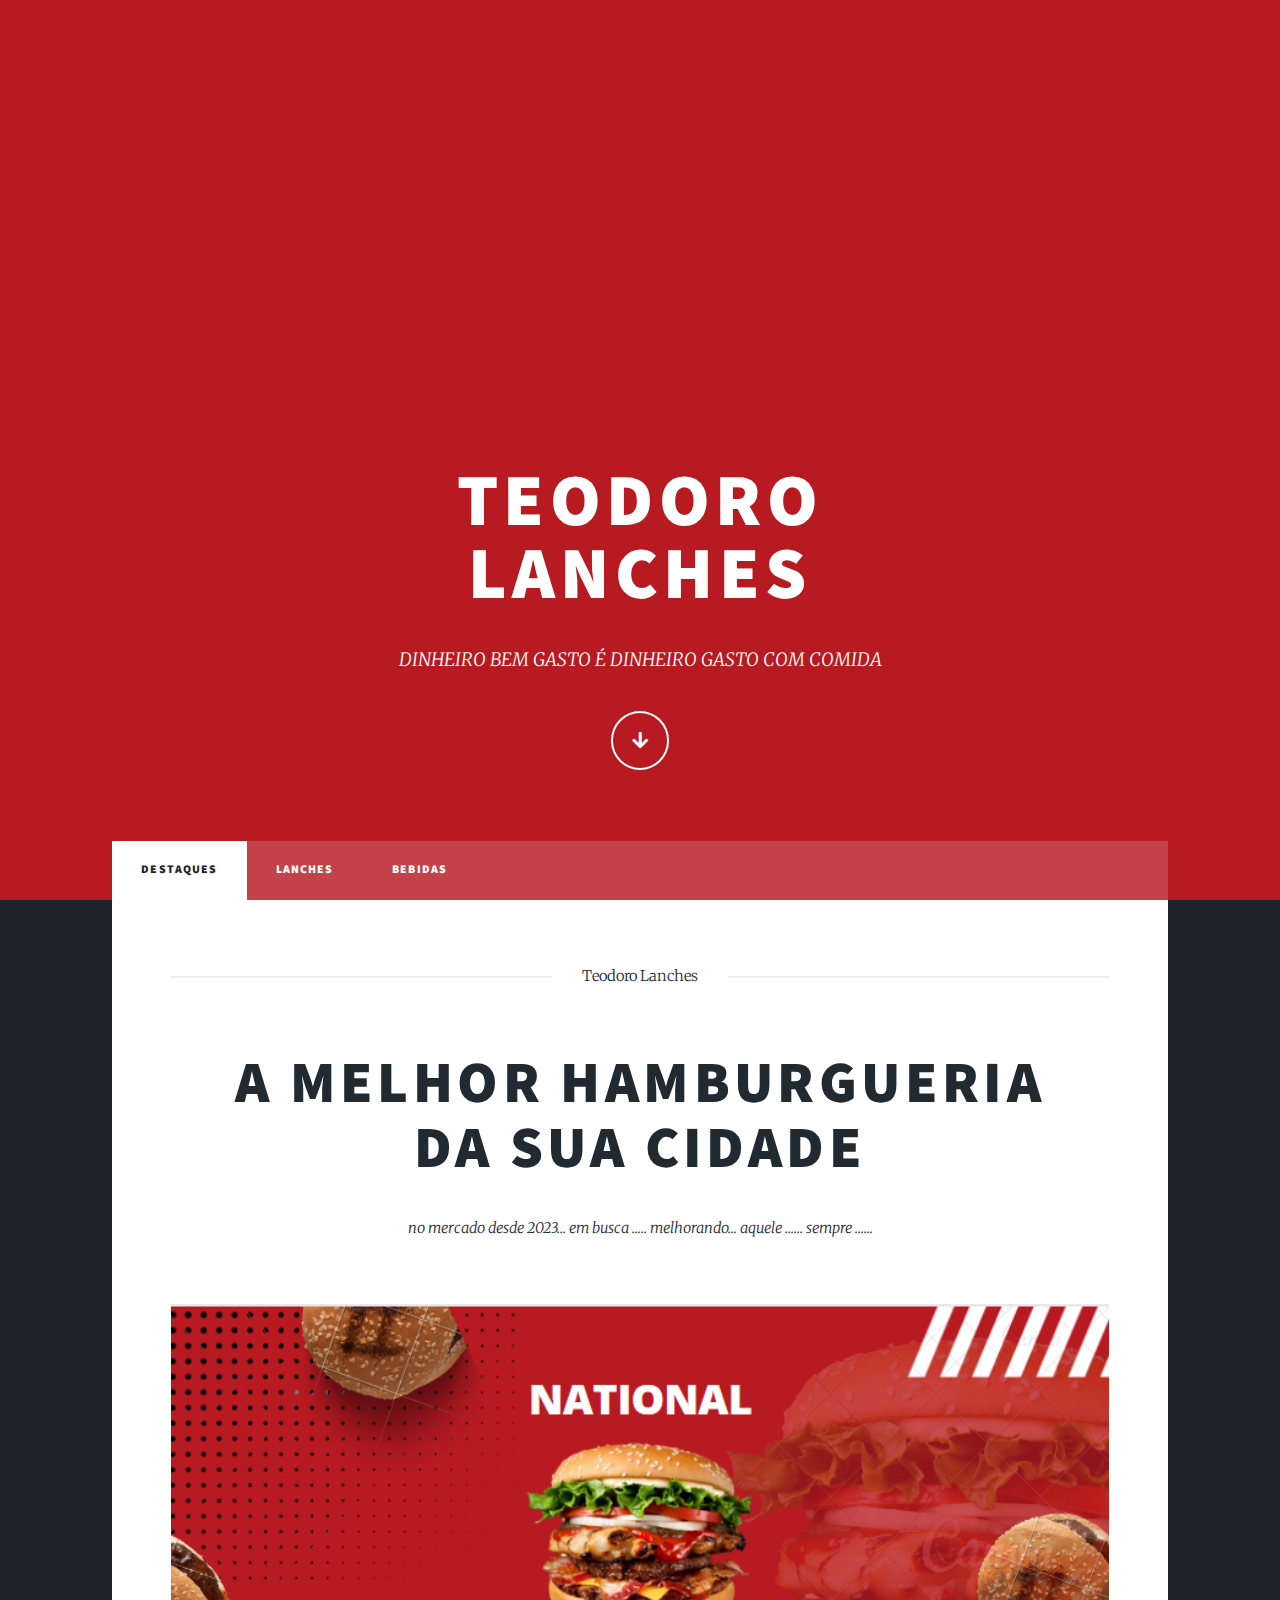
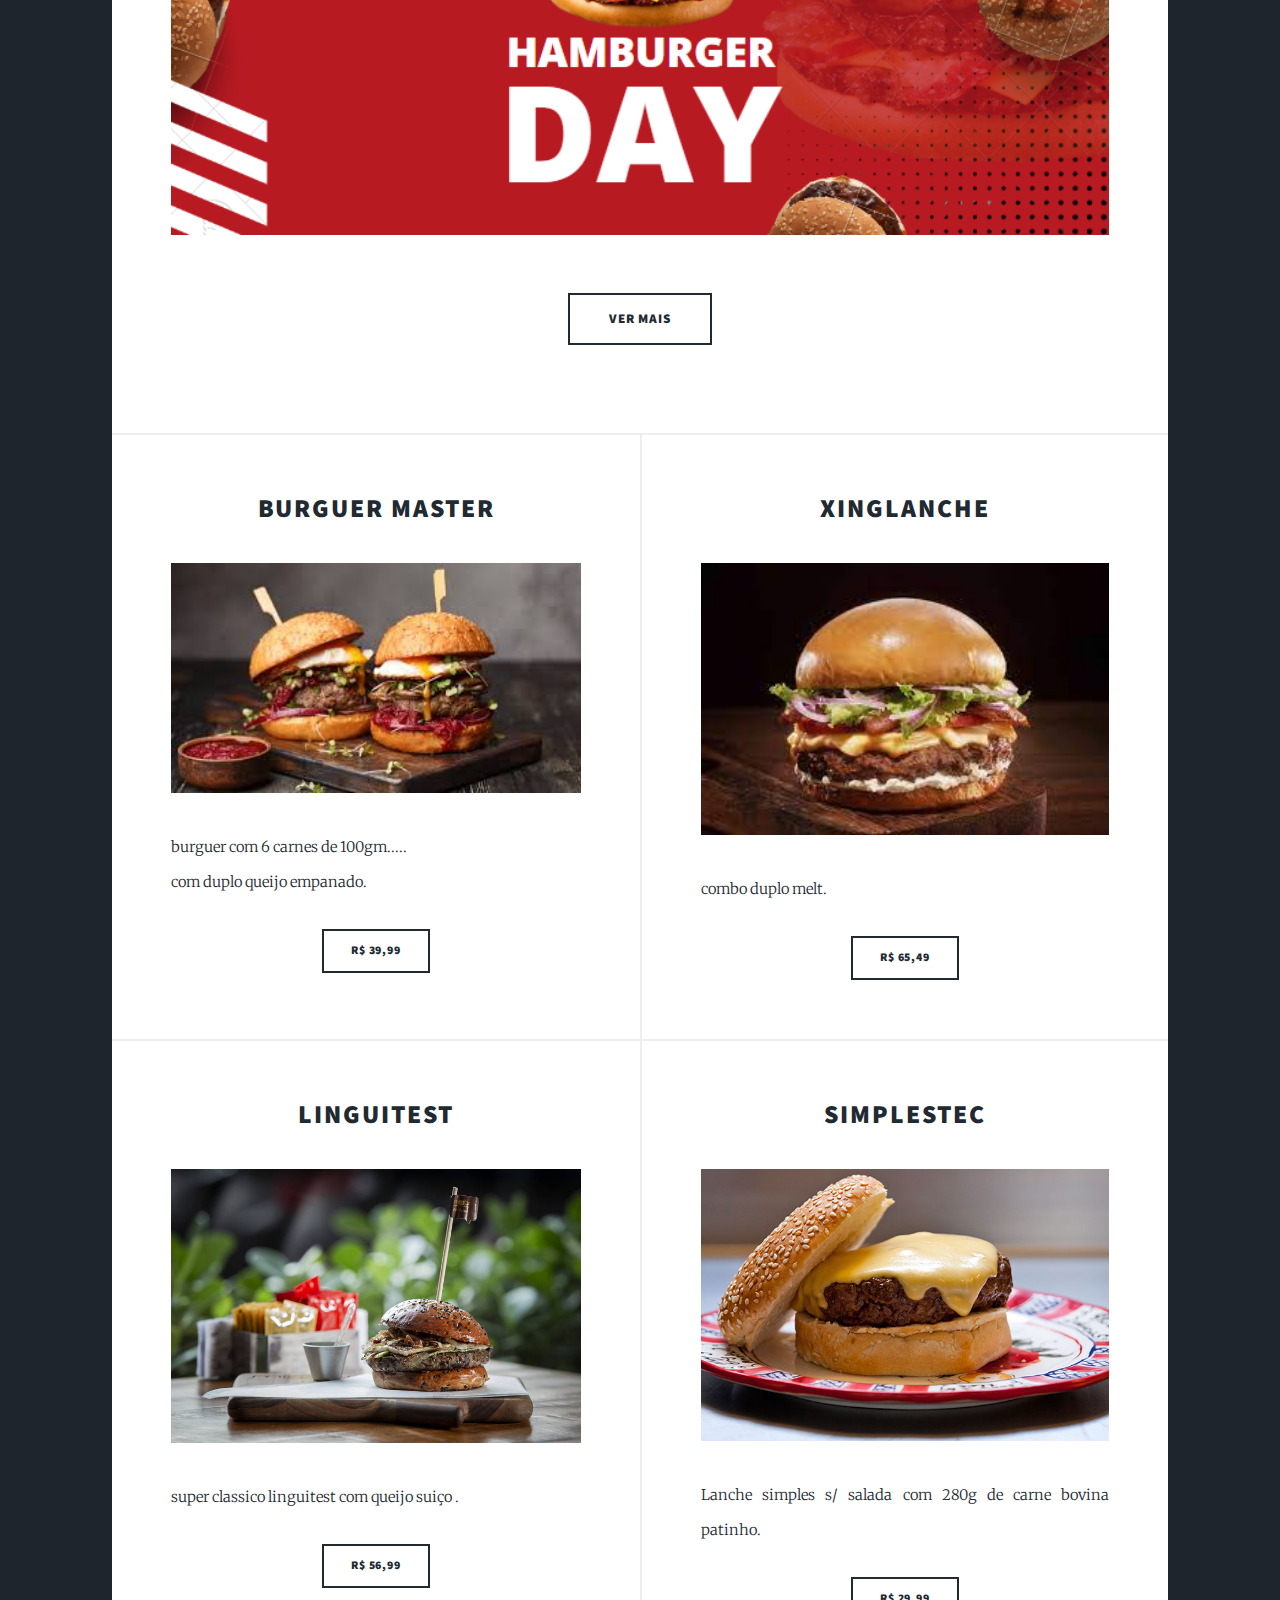
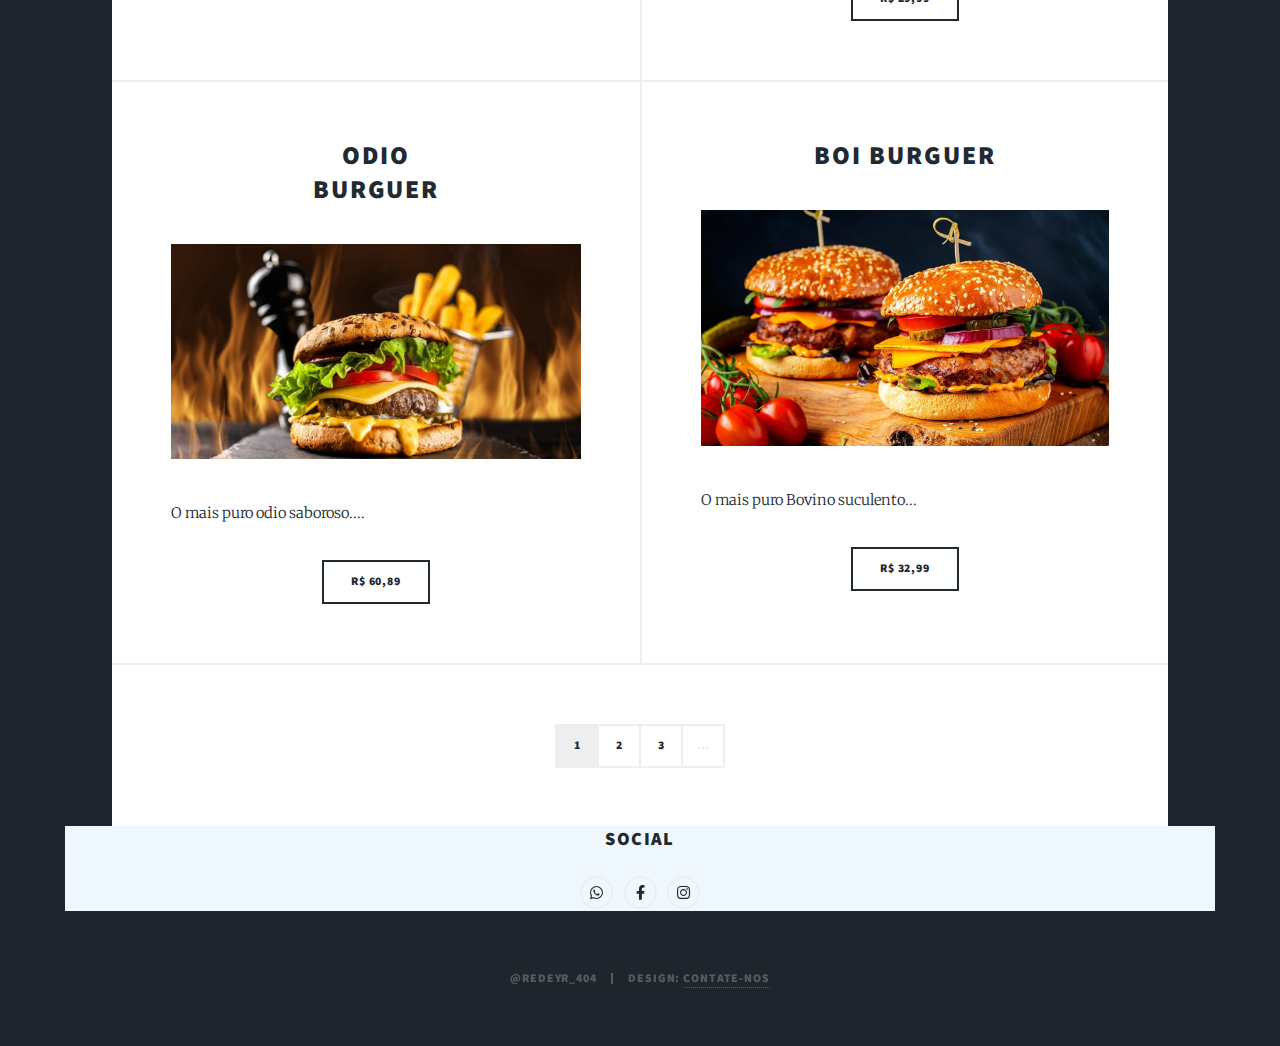
==== index.html @ 8b731a7d "Add files via upload" ====
<!DOCTYPE HTML>
<html>
	<head>
		<title>teodoro lanches</title>
		<meta charset="utf-8" />
		<meta name="viewport" content="width=device-width, initial-scale=1, user-scalable=no" />
		<link rel="stylesheet" href="assets/css/main.css" />
		<noscript><link rel="stylesheet" href="assets/css/noscript.css" /></noscript>
	</head>
	<body class="is-preload">
			<div id="wrapper" class="fade-in">
					<div style="background-color: #b81a22;" id="intro">
						<h1>TEODORO<br />
						LANCHES</h1>
						<p>DINHEIRO BEM GASTO É DINHEIRO GASTO COM COMIDA</p>
						<ul class="actions">
							<li><a href="#header" class="button icon solid solo fa-arrow-down scrolly">Continue</a></li>
						</ul>
					</div>


				<!-- Nav -->
					<nav id="nav">
						<ul class="links">
							<li class="active"><a href="index.html">DESTAQUES</a></li>
							<li><a href="#">LANCHES</a></li>
							<li><a href="#">BEBIDAS</a></li>
						</ul>
						
					</nav>

				<!-- Main -->
					<div id="main">

						<!-- Featured Post -->
							<article class="post featured">
								<header class="major">
									<span class="date">Teodoro Lanches</span>
									<h2><a href="#">A melhor hamburgueria <br />
									da sua cidade</a></h2>
									<p>no mercado desde 2023... em busca .....
										melhorando... aquele ...... sempre ......
									</p>
								</header>
								<a href="#" class="image main"><img src="images/ban1.png" alt="" /></a>
								<ul class="actions special">
									<li><a href="#" class="button large">Ver mais</a></li>
								</ul>
							</article>

						<!-- Posts -->
							<section class="posts">
								<article>
									<header>
										<h2><a href="#">burguer master<br />
										</a></h2>
									</header>
									<a href="#" class="image fit"><img src="images/b2.jpg" alt="" /></a>
									<p>burguer com 6 carnes de 100gm.....</br>
										com duplo queijo empanado.
									</p>
									<ul class="actions special">
										<li><a href="" class="button">R$ 39,99</a></li>
									</ul>
								</article>
								<article>
									<header>
										
										<h2><a href=""> Xinglanche<br />
										</a></h2>
									</header>
									<a href="#" class="image fit"><img src="images/l1.jpg" alt="" /></a>
									<p>combo duplo melt.</p>
									<ul class="actions special">
										<li><a href="#" class="button">R$ 65,49</a></li>
									</ul>
								</article>
								<article>
									<header>
									
										<h2><a href="#">linguitest<br />
										</a></h2>
									</header>
									<a href="#" class="image fit"><img src="images/l3.jpg" alt="" /></a>
									<p>super classico linguitest com queijo suiço .</p>
									<ul class="actions special">
										<li><a href="#" class="button">R$ 56,99</a></li>
									</ul>
								</article>
								<article>
									<header>
									
										<h2><a href="#">simplestec<br />
										</a></h2>
									</header>
									<a href="#" class="image fit"><img src="images/l6.jpg" alt="" /></a>
									<p>Lanche simples s/ salada com 280g de carne bovina patinho.</p>
									<ul class="actions special">
										<li><a href="#" class="button">R$ 29,99</a></li>
									</ul>
								</article>
								<article>
									<header>
										
										<h2><a href="#">Odio<br />
										Burguer</a></h2>
									</header>
									<a href="#" class="image fit"><img src="images/l4.jpg" alt="" /></a>
									<p>O mais puro odio saboroso....</p>
									<ul class="actions special">
										<li><a href="#" class="button">R$ 60,89</a></li>
									</ul>
								</article>
								<article>
									<header>
									
										<h2><a href="#">Boi burguer<br />
										</a></h2>
									</header>
									<a href="#" class="image fit"><img src="images/b5.jpg" alt="" /></a>
									<p>O mais puro Bovino suculento...</p>
									<ul class="actions special">
										<li><a href="#" class="button">R$ 32,99</a></li>
									</ul>
								</article>
							</section>

						<!-- Footer -->
							<footer>
								<div class="pagination">
									<!--<a href="#" class="previous">Prev</a>-->
									<a href="#" class="page active">1</a>
									<a href="#" class="page">2</a>
									<a href="#" class="page">3</a>
									<span class="extra">&hellip;</span>
								</div>
							</footer>

					</div>
					<div >
						<center>
							<div style="background-color:aliceblue; width: 1150px;">
								<h3>Social</h3>
								<ul class="icons alt">
									<li><a href="#" class="icon brands alt fa-whatsapp"><span class="label">Whatsapp</span></a></li>
									<li><a href="#" class="icon brands alt fa-facebook-f"><span class="label">Facebook</span></a></li>
									<li><a href="#" class="icon brands alt fa-instagram"><span class="label">Instagram</span></a></li>
									
								</ul>
							</div>
						</center>
					<div id="copyright">
						<ul><li>@Redeyr_404</li><li>Design: <a href="https://redyr00.000webhostapp.com/">Contate-nos</a></li></ul>
					</div>
				</div>
			</div>

		<!-- Scripts -->
			<script src="assets/js/jquery.min.js"></script>
			<script src="assets/js/jquery.scrollex.min.js"></script>
			<script src="assets/js/jquery.scrolly.min.js"></script>
			<script src="assets/js/browser.min.js"></script>
			<script src="assets/js/breakpoints.min.js"></script>
			<script src="assets/js/util.js"></script>
			<script src="assets/js/main.js"></script>

	</body>
</html>
---- assets/css/main.css ----
@import url(fontawesome-all.min.css);
@import url("https://fonts.googleapis.com/css?family=Merriweather:300,700,300italic,700italic|Source+Sans+Pro:900");

/*
	Massively by HTML5 UP
	html5up.net | @ajlkn
	Free for personal and commercial use under the CCA 3.0 license (html5up.net/license)
*/

html, body, div, span, applet, object,
iframe, h1, h2, h3, h4, h5, h6, p, blockquote,
pre, a, abbr, acronym, address, big, cite,
code, del, dfn, em, img, ins, kbd, q, s, samp,
small, strike, strong, sub, sup, tt, var, b,
u, i, center, dl, dt, dd, ol, ul, li, fieldset,
form, label, legend, table, caption, tbody,
tfoot, thead, tr, th, td, article, aside,
canvas, details, embed, figure, figcaption,
footer, header, hgroup, menu, nav, output, ruby,
section, summary, time, mark, audio, video {
	margin: 0;
	padding: 0;
	border: 0;
	font-size: 100%;
	font: inherit;
	vertical-align: baseline;}

article, aside, details, figcaption, figure,
footer, header, hgroup, menu, nav, section {
	display: block;}

body {
	line-height: 1;
}

ol, ul {
	list-style: none;
}

blockquote, q {
	quotes: none;
}

	blockquote:before, blockquote:after, q:before, q:after {
		content: '';
		content: none;
	}

table {
	border-collapse: collapse;
	border-spacing: 0;
}

body {
	-webkit-text-size-adjust: none;
}

mark {
	background-color: transparent;
	color: inherit;
}

input::-moz-focus-inner {
	border: 0;
	padding: 0;
}

input, select, textarea {
	-moz-appearance: none;
	-webkit-appearance: none;
	-ms-appearance: none;
	appearance: none;
}

/* Basic */

	@-ms-viewport {
		width: device-width;
	}

	body {
		-ms-overflow-style: scrollbar;
	}

	@media screen and (max-width: 480px) {

		html, body {
			min-width: 320px;
		}

	}

	html {
		box-sizing: border-box;
	}

	*, *:before, *:after {
		box-sizing: inherit;
	}

	body {
		background-color: #1e252d;
	}

		body.is-preload *, body.is-preload *:before, body.is-preload *:after {
			-moz-animation: none !important;
			-webkit-animation: none !important;
			-ms-animation: none !important;
			animation: none !important;
			-moz-transition: none !important;
			-webkit-transition: none !important;
			-ms-transition: none !important;
			transition: none !important;
		}

/* Type */

	html {
		font-size: 16pt;
	}

		@media screen and (max-width: 1680px) {

			html {
				font-size: 12pt;
			}

		}

		@media screen and (max-width: 1280px) {

			html {
				font-size: 11pt;
			}

		}

		@media screen and (max-width: 360px) {

			html {
				font-size: 10pt;
			}

		}

	body {
		color: #212931;
	}

	body, input, select, textarea {
		font-family: "Merriweather", Georgia, serif;
		font-weight: 300;
		font-size: 1rem;
		line-height: 2.375;
	}

	a {
		-moz-transition: color 0.2s ease-in-out, background-color 0.2s ease-in-out, border-color 0.2s ease-in-out, box-shadow 0.2s ease-in-out;
		-webkit-transition: color 0.2s ease-in-out, background-color 0.2s ease-in-out, border-color 0.2s ease-in-out, box-shadow 0.2s ease-in-out;
		-ms-transition: color 0.2s ease-in-out, background-color 0.2s ease-in-out, border-color 0.2s ease-in-out, box-shadow 0.2s ease-in-out;
		transition: color 0.2s ease-in-out, background-color 0.2s ease-in-out, border-color 0.2s ease-in-out, box-shadow 0.2s ease-in-out;
		border-bottom: dotted 1px;
		text-decoration: none;
	}

		a:hover {
			border-bottom-color: transparent;
		}

	strong, b {
		font-weight: 600;
	}

	em, i {
		font-style: italic;
	}

	p {
		text-align: justify;
		margin: 0 0 2rem 0;
	}

	h1, h2, h3, h4, h5, h6 {
		font-family: "Source Sans Pro", Helvetica, sans-serif;
		font-weight: 900;
		line-height: 1.5;
		letter-spacing: 0.075em;
		text-transform: uppercase;
		margin: 0 0 1rem 0;
	}

		h1 a, h2 a, h3 a, h4 a, h5 a, h6 a {
			border-bottom: 0;
			color: inherit;
			text-decoration: none;
		}

	h1 {
		font-size: 4rem;
		line-height: 1.1;
		margin: 0 0 2rem 0;
	}

	h2 {
		font-size: 1.75rem;
		line-height: 1.3;
		margin: 0 0 1.5rem 0;
	}

	h3 {
		font-size: 1.25rem;
		margin: 0 0 1.5rem 0;
	}

	h4 {
		font-size: 1rem;
	}

	h5 {
		font-size: 0.9rem;
	}

	h6 {
		font-size: 0.8rem;
	}

	sub {
		font-size: 0.8rem;
		position: relative;
		top: 0.5rem;
	}

	sup {
		font-size: 0.8rem;
		position: relative;
		top: -0.5rem;
	}

	blockquote {
		border-left: solid 4px;
		font-style: italic;
		margin: 0 0 2rem 0;
		padding: 0.5rem 0 0.5rem 2rem;
	}

	code {
		border: solid 2px;
		font-family: "Courier New", monospace;
		font-size: 0.9rem;
		margin: 0 0.25rem;
		padding: 0.25rem 0.65rem;
	}

	pre {
		-webkit-overflow-scrolling: touch;
		font-family: "Courier New", monospace;
		font-size: 0.9rem;
		margin: 0 0 2rem 0;
	}

		pre code {
			display: block;
			line-height: 1.75;
			padding: 1rem 1.5rem;
			overflow-x: auto;
		}

	hr {
		border: 0;
		border-bottom: solid 2px;
		margin: 3rem 0;
	}

		hr.major {
			margin: 5rem 0;
		}

	.align-left {
		text-align: left;
	}

	.align-center {
		text-align: center;
	}

	.align-right {
		text-align: right;
	}

	input, select, textarea {
		color: #212931;
	}

	a {
		color: #212931;
		border-bottom-color: rgba(33, 41, 49, 0.5);
	}

		a:hover {
			border-bottom-color: transparent;
			color: #b81a22 !important;
		}

	strong, b {
		color: #212931;
	}

	h1, h2, h3, h4, h5, h6 {
		color: #212931;
	}

	blockquote {
		border-left-color: #eeeeee;
	}

	code {
		background: rgba(220, 220, 220, 0.25);
		border-color: #eeeeee;
	}

	hr {
		border-bottom-color: #eeeeee;
	}

/* Row */

	.row {
		display: flex;
		flex-wrap: wrap;
		box-sizing: border-box;
		align-items: stretch;
	}

		.row > * {
			box-sizing: border-box;
		}

		.row.gtr-uniform > * > :last-child {
			margin-bottom: 0;
		}

		.row.aln-left {
			justify-content: flex-start;
		}

		.row.aln-center {
			justify-content: center;
		}

		.row.aln-right {
			justify-content: flex-end;
		}

		.row.aln-top {
			align-items: flex-start;
		}

		.row.aln-middle {
			align-items: center;
		}

		.row.aln-bottom {
			align-items: flex-end;
		}

		.row > .imp {
			order: -1;
		}

		.row > .col-1 {
			width: 8.33333%;
		}

		.row > .off-1 {
			margin-left: 8.33333%;
		}

		.row > .col-2 {
			width: 16.66667%;
		}

		.row > .off-2 {
			margin-left: 16.66667%;
		}

		.row > .col-3 {
			width: 25%;
		}

		.row > .off-3 {
			margin-left: 25%;
		}

		.row > .col-4 {
			width: 33.33333%;
		}

		.row > .off-4 {
			margin-left: 33.33333%;
		}

		.row > .col-5 {
			width: 41.66667%;
		}

		.row > .off-5 {
			margin-left: 41.66667%;
		}

		.row > .col-6 {
			width: 50%;
		}

		.row > .off-6 {
			margin-left: 50%;
		}

		.row > .col-7 {
			width: 58.33333%;
		}

		.row > .off-7 {
			margin-left: 58.33333%;
		}

		.row > .col-8 {
			width: 66.66667%;
		}

		.row > .off-8 {
			margin-left: 66.66667%;
		}

		.row > .col-9 {
			width: 75%;
		}

		.row > .off-9 {
			margin-left: 75%;
		}

		.row > .col-10 {
			width: 83.33333%;
		}

		.row > .off-10 {
			margin-left: 83.33333%;
		}

		.row > .col-11 {
			width: 91.66667%;
		}

		.row > .off-11 {
			margin-left: 91.66667%;
		}

		.row > .col-12 {
			width: 100%;
		}

		.row > .off-12 {
			margin-left: 100%;
		}

		.row.gtr-0 {
			margin-top: 0;
			margin-left: 0rem;
		}

			.row.gtr-0 > * {
				padding: 0 0 0 0rem;
			}

			.row.gtr-0.gtr-uniform {
				margin-top: 0rem;
			}

				.row.gtr-0.gtr-uniform > * {
					padding-top: 0rem;
				}

		.row.gtr-25 {
			margin-top: 0;
			margin-left: -0.375rem;
		}

			.row.gtr-25 > * {
				padding: 0 0 0 0.375rem;
			}

			.row.gtr-25.gtr-uniform {
				margin-top: -0.375rem;
			}

				.row.gtr-25.gtr-uniform > * {
					padding-top: 0.375rem;
				}

		.row.gtr-50 {
			margin-top: 0;
			margin-left: -0.75rem;
		}

			.row.gtr-50 > * {
				padding: 0 0 0 0.75rem;
			}

			.row.gtr-50.gtr-uniform {
				margin-top: -0.75rem;
			}

				.row.gtr-50.gtr-uniform > * {
					padding-top: 0.75rem;
				}

		.row {
			margin-top: 0;
			margin-left: -1.5rem;
		}

			.row > * {
				padding: 0 0 0 1.5rem;
			}

			.row.gtr-uniform {
				margin-top: -1.5rem;
			}

				.row.gtr-uniform > * {
					padding-top: 1.5rem;
				}

		.row.gtr-150 {
			margin-top: 0;
			margin-left: -2.25rem;
		}

			.row.gtr-150 > * {
				padding: 0 0 0 2.25rem;
			}

			.row.gtr-150.gtr-uniform {
				margin-top: -2.25rem;
			}

				.row.gtr-150.gtr-uniform > * {
					padding-top: 2.25rem;
				}

		.row.gtr-200 {
			margin-top: 0;
			margin-left: -3rem;
		}

			.row.gtr-200 > * {
				padding: 0 0 0 3rem;
			}

			.row.gtr-200.gtr-uniform {
				margin-top: -3rem;
			}

				.row.gtr-200.gtr-uniform > * {
					padding-top: 3rem;
				}

		@media screen and (max-width: 1680px) {

			.row {
				display: flex;
				flex-wrap: wrap;
				box-sizing: border-box;
				align-items: stretch;
			}

				.row > * {
					box-sizing: border-box;
				}

				.row.gtr-uniform > * > :last-child {
					margin-bottom: 0;
				}

				.row.aln-left {
					justify-content: flex-start;
				}

				.row.aln-center {
					justify-content: center;
				}

				.row.aln-right {
					justify-content: flex-end;
				}

				.row.aln-top {
					align-items: flex-start;
				}

				.row.aln-middle {
					align-items: center;
				}

				.row.aln-bottom {
					align-items: flex-end;
				}

				.row > .imp-xlarge {
					order: -1;
				}

				.row > .col-1-xlarge {
					width: 8.33333%;
				}

				.row > .off-1-xlarge {
					margin-left: 8.33333%;
				}

				.row > .col-2-xlarge {
					width: 16.66667%;
				}

				.row > .off-2-xlarge {
					margin-left: 16.66667%;
				}

				.row > .col-3-xlarge {
					width: 25%;
				}

				.row > .off-3-xlarge {
					margin-left: 25%;
				}

				.row > .col-4-xlarge {
					width: 33.33333%;
				}

				.row > .off-4-xlarge {
					margin-left: 33.33333%;
				}

				.row > .col-5-xlarge {
					width: 41.66667%;
				}

				.row > .off-5-xlarge {
					margin-left: 41.66667%;
				}

				.row > .col-6-xlarge {
					width: 50%;
				}

				.row > .off-6-xlarge {
					margin-left: 50%;
				}

				.row > .col-7-xlarge {
					width: 58.33333%;
				}

				.row > .off-7-xlarge {
					margin-left: 58.33333%;
				}

				.row > .col-8-xlarge {
					width: 66.66667%;
				}

				.row > .off-8-xlarge {
					margin-left: 66.66667%;
				}

				.row > .col-9-xlarge {
					width: 75%;
				}

				.row > .off-9-xlarge {
					margin-left: 75%;
				}

				.row > .col-10-xlarge {
					width: 83.33333%;
				}

				.row > .off-10-xlarge {
					margin-left: 83.33333%;
				}

				.row > .col-11-xlarge {
					width: 91.66667%;
				}

				.row > .off-11-xlarge {
					margin-left: 91.66667%;
				}

				.row > .col-12-xlarge {
					width: 100%;
				}

				.row > .off-12-xlarge {
					margin-left: 100%;
				}

				.row.gtr-0 {
					margin-top: 0;
					margin-left: 0rem;
				}

					.row.gtr-0 > * {
						padding: 0 0 0 0rem;
					}

					.row.gtr-0.gtr-uniform {
						margin-top: 0rem;
					}

						.row.gtr-0.gtr-uniform > * {
							padding-top: 0rem;
						}

				.row.gtr-25 {
					margin-top: 0;
					margin-left: -0.375rem;
				}

					.row.gtr-25 > * {
						padding: 0 0 0 0.375rem;
					}

					.row.gtr-25.gtr-uniform {
						margin-top: -0.375rem;
					}

						.row.gtr-25.gtr-uniform > * {
							padding-top: 0.375rem;
						}

				.row.gtr-50 {
					margin-top: 0;
					margin-left: -0.75rem;
				}

					.row.gtr-50 > * {
						padding: 0 0 0 0.75rem;
					}

					.row.gtr-50.gtr-uniform {
						margin-top: -0.75rem;
					}

						.row.gtr-50.gtr-uniform > * {
							padding-top: 0.75rem;
						}

				.row {
					margin-top: 0;
					margin-left: -1.5rem;
				}

					.row > * {
						padding: 0 0 0 1.5rem;
					}

					.row.gtr-uniform {
						margin-top: -1.5rem;
					}

						.row.gtr-uniform > * {
							padding-top: 1.5rem;
						}

				.row.gtr-150 {
					margin-top: 0;
					margin-left: -2.25rem;
				}

					.row.gtr-150 > * {
						padding: 0 0 0 2.25rem;
					}

					.row.gtr-150.gtr-uniform {
						margin-top: -2.25rem;
					}

						.row.gtr-150.gtr-uniform > * {
							padding-top: 2.25rem;
						}

				.row.gtr-200 {
					margin-top: 0;
					margin-left: -3rem;
				}

					.row.gtr-200 > * {
						padding: 0 0 0 3rem;
					}

					.row.gtr-200.gtr-uniform {
						margin-top: -3rem;
					}

						.row.gtr-200.gtr-uniform > * {
							padding-top: 3rem;
						}

		}

		@media screen and (max-width: 1280px) {

			.row {
				display: flex;
				flex-wrap: wrap;
				box-sizing: border-box;
				align-items: stretch;
			}

				.row > * {
					box-sizing: border-box;
				}

				.row.gtr-uniform > * > :last-child {
					margin-bottom: 0;
				}

				.row.aln-left {
					justify-content: flex-start;
				}

				.row.aln-center {
					justify-content: center;
				}

				.row.aln-right {
					justify-content: flex-end;
				}

				.row.aln-top {
					align-items: flex-start;
				}

				.row.aln-middle {
					align-items: center;
				}

				.row.aln-bottom {
					align-items: flex-end;
				}

				.row > .imp-large {
					order: -1;
				}

				.row > .col-1-large {
					width: 8.33333%;
				}

				.row > .off-1-large {
					margin-left: 8.33333%;
				}

				.row > .col-2-large {
					width: 16.66667%;
				}

				.row > .off-2-large {
					margin-left: 16.66667%;
				}

				.row > .col-3-large {
					width: 25%;
				}

				.row > .off-3-large {
					margin-left: 25%;
				}

				.row > .col-4-large {
					width: 33.33333%;
				}

				.row > .off-4-large {
					margin-left: 33.33333%;
				}

				.row > .col-5-large {
					width: 41.66667%;
				}

				.row > .off-5-large {
					margin-left: 41.66667%;
				}

				.row > .col-6-large {
					width: 50%;
				}

				.row > .off-6-large {
					margin-left: 50%;
				}

				.row > .col-7-large {
					width: 58.33333%;
				}

				.row > .off-7-large {
					margin-left: 58.33333%;
				}

				.row > .col-8-large {
					width: 66.66667%;
				}

				.row > .off-8-large {
					margin-left: 66.66667%;
				}

				.row > .col-9-large {
					width: 75%;
				}

				.row > .off-9-large {
					margin-left: 75%;
				}

				.row > .col-10-large {
					width: 83.33333%;
				}

				.row > .off-10-large {
					margin-left: 83.33333%;
				}

				.row > .col-11-large {
					width: 91.66667%;
				}

				.row > .off-11-large {
					margin-left: 91.66667%;
				}

				.row > .col-12-large {
					width: 100%;
				}

				.row > .off-12-large {
					margin-left: 100%;
				}

				.row.gtr-0 {
					margin-top: 0;
					margin-left: 0rem;
				}

					.row.gtr-0 > * {
						padding: 0 0 0 0rem;
					}

					.row.gtr-0.gtr-uniform {
						margin-top: 0rem;
					}

						.row.gtr-0.gtr-uniform > * {
							padding-top: 0rem;
						}

				.row.gtr-25 {
					margin-top: 0;
					margin-left: -0.375rem;
				}

					.row.gtr-25 > * {
						padding: 0 0 0 0.375rem;
					}

					.row.gtr-25.gtr-uniform {
						margin-top: -0.375rem;
					}

						.row.gtr-25.gtr-uniform > * {
							padding-top: 0.375rem;
						}

				.row.gtr-50 {
					margin-top: 0;
					margin-left: -0.75rem;
				}

					.row.gtr-50 > * {
						padding: 0 0 0 0.75rem;
					}

					.row.gtr-50.gtr-uniform {
						margin-top: -0.75rem;
					}

						.row.gtr-50.gtr-uniform > * {
							padding-top: 0.75rem;
						}

				.row {
					margin-top: 0;
					margin-left: -1.5rem;
				}

					.row > * {
						padding: 0 0 0 1.5rem;
					}

					.row.gtr-uniform {
						margin-top: -1.5rem;
					}

						.row.gtr-uniform > * {
							padding-top: 1.5rem;
						}

				.row.gtr-150 {
					margin-top: 0;
					margin-left: -2.25rem;
				}

					.row.gtr-150 > * {
						padding: 0 0 0 2.25rem;
					}

					.row.gtr-150.gtr-uniform {
						margin-top: -2.25rem;
					}

						.row.gtr-150.gtr-uniform > * {
							padding-top: 2.25rem;
						}

				.row.gtr-200 {
					margin-top: 0;
					margin-left: -3rem;
				}

					.row.gtr-200 > * {
						padding: 0 0 0 3rem;
					}

					.row.gtr-200.gtr-uniform {
						margin-top: -3rem;
					}

						.row.gtr-200.gtr-uniform > * {
							padding-top: 3rem;
						}

		}

		@media screen and (max-width: 980px) {

			.row {
				display: flex;
				flex-wrap: wrap;
				box-sizing: border-box;
				align-items: stretch;
			}

				.row > * {
					box-sizing: border-box;
				}

				.row.gtr-uniform > * > :last-child {
					margin-bottom: 0;
				}

				.row.aln-left {
					justify-content: flex-start;
				}

				.row.aln-center {
					justify-content: center;
				}

				.row.aln-right {
					justify-content: flex-end;
				}

				.row.aln-top {
					align-items: flex-start;
				}

				.row.aln-middle {
					align-items: center;
				}

				.row.aln-bottom {
					align-items: flex-end;
				}

				.row > .imp-medium {
					order: -1;
				}

				.row > .col-1-medium {
					width: 8.33333%;
				}

				.row > .off-1-medium {
					margin-left: 8.33333%;
				}

				.row > .col-2-medium {
					width: 16.66667%;
				}

				.row > .off-2-medium {
					margin-left: 16.66667%;
				}

				.row > .col-3-medium {
					width: 25%;
				}

				.row > .off-3-medium {
					margin-left: 25%;
				}

				.row > .col-4-medium {
					width: 33.33333%;
				}

				.row > .off-4-medium {
					margin-left: 33.33333%;
				}

				.row > .col-5-medium {
					width: 41.66667%;
				}

				.row > .off-5-medium {
					margin-left: 41.66667%;
				}

				.row > .col-6-medium {
					width: 50%;
				}

				.row > .off-6-medium {
					margin-left: 50%;
				}

				.row > .col-7-medium {
					width: 58.33333%;
				}

				.row > .off-7-medium {
					margin-left: 58.33333%;
				}

				.row > .col-8-medium {
					width: 66.66667%;
				}

				.row > .off-8-medium {
					margin-left: 66.66667%;
				}

				.row > .col-9-medium {
					width: 75%;
				}

				.row > .off-9-medium {
					margin-left: 75%;
				}

				.row > .col-10-medium {
					width: 83.33333%;
				}

				.row > .off-10-medium {
					margin-left: 83.33333%;
				}

				.row > .col-11-medium {
					width: 91.66667%;
				}

				.row > .off-11-medium {
					margin-left: 91.66667%;
				}

				.row > .col-12-medium {
					width: 100%;
				}

				.row > .off-12-medium {
					margin-left: 100%;
				}

				.row.gtr-0 {
					margin-top: 0;
					margin-left: 0rem;
				}

					.row.gtr-0 > * {
						padding: 0 0 0 0rem;
					}

					.row.gtr-0.gtr-uniform {
						margin-top: 0rem;
					}

						.row.gtr-0.gtr-uniform > * {
							padding-top: 0rem;
						}

				.row.gtr-25 {
					margin-top: 0;
					margin-left: -0.375rem;
				}

					.row.gtr-25 > * {
						padding: 0 0 0 0.375rem;
					}

					.row.gtr-25.gtr-uniform {
						margin-top: -0.375rem;
					}

						.row.gtr-25.gtr-uniform > * {
							padding-top: 0.375rem;
						}

				.row.gtr-50 {
					margin-top: 0;
					margin-left: -0.75rem;
				}

					.row.gtr-50 > * {
						padding: 0 0 0 0.75rem;
					}

					.row.gtr-50.gtr-uniform {
						margin-top: -0.75rem;
					}

						.row.gtr-50.gtr-uniform > * {
							padding-top: 0.75rem;
						}

				.row {
					margin-top: 0;
					margin-left: -1.5rem;
				}

					.row > * {
						padding: 0 0 0 1.5rem;
					}

					.row.gtr-uniform {
						margin-top: -1.5rem;
					}

						.row.gtr-uniform > * {
							padding-top: 1.5rem;
						}

				.row.gtr-150 {
					margin-top: 0;
					margin-left: -2.25rem;
				}

					.row.gtr-150 > * {
						padding: 0 0 0 2.25rem;
					}

					.row.gtr-150.gtr-uniform {
						margin-top: -2.25rem;
					}

						.row.gtr-150.gtr-uniform > * {
							padding-top: 2.25rem;
						}

				.row.gtr-200 {
					margin-top: 0;
					margin-left: -3rem;
				}

					.row.gtr-200 > * {
						padding: 0 0 0 3rem;
					}

					.row.gtr-200.gtr-uniform {
						margin-top: -3rem;
					}

						.row.gtr-200.gtr-uniform > * {
							padding-top: 3rem;
						}

		}

		@media screen and (max-width: 736px) {

			.row {
				display: flex;
				flex-wrap: wrap;
				box-sizing: border-box;
				align-items: stretch;
			}

				.row > * {
					box-sizing: border-box;
				}

				.row.gtr-uniform > * > :last-child {
					margin-bottom: 0;
				}

				.row.aln-left {
					justify-content: flex-start;
				}

				.row.aln-center {
					justify-content: center;
				}

				.row.aln-right {
					justify-content: flex-end;
				}

				.row.aln-top {
					align-items: flex-start;
				}

				.row.aln-middle {
					align-items: center;
				}

				.row.aln-bottom {
					align-items: flex-end;
				}

				.row > .imp-small {
					order: -1;
				}

				.row > .col-1-small {
					width: 8.33333%;
				}

				.row > .off-1-small {
					margin-left: 8.33333%;
				}

				.row > .col-2-small {
					width: 16.66667%;
				}

				.row > .off-2-small {
					margin-left: 16.66667%;
				}

				.row > .col-3-small {
					width: 25%;
				}

				.row > .off-3-small {
					margin-left: 25%;
				}

				.row > .col-4-small {
					width: 33.33333%;
				}

				.row > .off-4-small {
					margin-left: 33.33333%;
				}

				.row > .col-5-small {
					width: 41.66667%;
				}

				.row > .off-5-small {
					margin-left: 41.66667%;
				}

				.row > .col-6-small {
					width: 50%;
				}

				.row > .off-6-small {
					margin-left: 50%;
				}

				.row > .col-7-small {
					width: 58.33333%;
				}

				.row > .off-7-small {
					margin-left: 58.33333%;
				}

				.row > .col-8-small {
					width: 66.66667%;
				}

				.row > .off-8-small {
					margin-left: 66.66667%;
				}

				.row > .col-9-small {
					width: 75%;
				}

				.row > .off-9-small {
					margin-left: 75%;
				}

				.row > .col-10-small {
					width: 83.33333%;
				}

				.row > .off-10-small {
					margin-left: 83.33333%;
				}

				.row > .col-11-small {
					width: 91.66667%;
				}

				.row > .off-11-small {
					margin-left: 91.66667%;
				}

				.row > .col-12-small {
					width: 100%;
				}

				.row > .off-12-small {
					margin-left: 100%;
				}

				.row.gtr-0 {
					margin-top: 0;
					margin-left: 0rem;
				}

					.row.gtr-0 > * {
						padding: 0 0 0 0rem;
					}

					.row.gtr-0.gtr-uniform {
						margin-top: 0rem;
					}

						.row.gtr-0.gtr-uniform > * {
							padding-top: 0rem;
						}

				.row.gtr-25 {
					margin-top: 0;
					margin-left: -0.375rem;
				}

					.row.gtr-25 > * {
						padding: 0 0 0 0.375rem;
					}

					.row.gtr-25.gtr-uniform {
						margin-top: -0.375rem;
					}

						.row.gtr-25.gtr-uniform > * {
							padding-top: 0.375rem;
						}

				.row.gtr-50 {
					margin-top: 0;
					margin-left: -0.75rem;
				}

					.row.gtr-50 > * {
						padding: 0 0 0 0.75rem;
					}

					.row.gtr-50.gtr-uniform {
						margin-top: -0.75rem;
					}

						.row.gtr-50.gtr-uniform > * {
							padding-top: 0.75rem;
						}

				.row {
					margin-top: 0;
					margin-left: -1.5rem;
				}

					.row > * {
						padding: 0 0 0 1.5rem;
					}

					.row.gtr-uniform {
						margin-top: -1.5rem;
					}

						.row.gtr-uniform > * {
							padding-top: 1.5rem;
						}

				.row.gtr-150 {
					margin-top: 0;
					margin-left: -2.25rem;
				}

					.row.gtr-150 > * {
						padding: 0 0 0 2.25rem;
					}

					.row.gtr-150.gtr-uniform {
						margin-top: -2.25rem;
					}

						.row.gtr-150.gtr-uniform > * {
							padding-top: 2.25rem;
						}

				.row.gtr-200 {
					margin-top: 0;
					margin-left: -3rem;
				}

					.row.gtr-200 > * {
						padding: 0 0 0 3rem;
					}

					.row.gtr-200.gtr-uniform {
						margin-top: -3rem;
					}

						.row.gtr-200.gtr-uniform > * {
							padding-top: 3rem;
						}

		}

		@media screen and (max-width: 480px) {

			.row {
				display: flex;
				flex-wrap: wrap;
				box-sizing: border-box;
				align-items: stretch;
			}

				.row > * {
					box-sizing: border-box;
				}

				.row.gtr-uniform > * > :last-child {
					margin-bottom: 0;
				}

				.row.aln-left {
					justify-content: flex-start;
				}

				.row.aln-center {
					justify-content: center;
				}

				.row.aln-right {
					justify-content: flex-end;
				}

				.row.aln-top {
					align-items: flex-start;
				}

				.row.aln-middle {
					align-items: center;
				}

				.row.aln-bottom {
					align-items: flex-end;
				}

				.row > .imp-xsmall {
					order: -1;
				}

				.row > .col-1-xsmall {
					width: 8.33333%;
				}

				.row > .off-1-xsmall {
					margin-left: 8.33333%;
				}

				.row > .col-2-xsmall {
					width: 16.66667%;
				}

				.row > .off-2-xsmall {
					margin-left: 16.66667%;
				}

				.row > .col-3-xsmall {
					width: 25%;
				}

				.row > .off-3-xsmall {
					margin-left: 25%;
				}

				.row > .col-4-xsmall {
					width: 33.33333%;
				}

				.row > .off-4-xsmall {
					margin-left: 33.33333%;
				}

				.row > .col-5-xsmall {
					width: 41.66667%;
				}

				.row > .off-5-xsmall {
					margin-left: 41.66667%;
				}

				.row > .col-6-xsmall {
					width: 50%;
				}

				.row > .off-6-xsmall {
					margin-left: 50%;
				}

				.row > .col-7-xsmall {
					width: 58.33333%;
				}

				.row > .off-7-xsmall {
					margin-left: 58.33333%;
				}

				.row > .col-8-xsmall {
					width: 66.66667%;
				}

				.row > .off-8-xsmall {
					margin-left: 66.66667%;
				}

				.row > .col-9-xsmall {
					width: 75%;
				}

				.row > .off-9-xsmall {
					margin-left: 75%;
				}

				.row > .col-10-xsmall {
					width: 83.33333%;
				}

				.row > .off-10-xsmall {
					margin-left: 83.33333%;
				}

				.row > .col-11-xsmall {
					width: 91.66667%;
				}

				.row > .off-11-xsmall {
					margin-left: 91.66667%;
				}

				.row > .col-12-xsmall {
					width: 100%;
				}

				.row > .off-12-xsmall {
					margin-left: 100%;
				}

				.row.gtr-0 {
					margin-top: 0;
					margin-left: 0rem;
				}

					.row.gtr-0 > * {
						padding: 0 0 0 0rem;
					}

					.row.gtr-0.gtr-uniform {
						margin-top: 0rem;
					}

						.row.gtr-0.gtr-uniform > * {
							padding-top: 0rem;
						}

				.row.gtr-25 {
					margin-top: 0;
					margin-left: -0.375rem;
				}

					.row.gtr-25 > * {
						padding: 0 0 0 0.375rem;
					}

					.row.gtr-25.gtr-uniform {
						margin-top: -0.375rem;
					}

						.row.gtr-25.gtr-uniform > * {
							padding-top: 0.375rem;
						}

				.row.gtr-50 {
					margin-top: 0;
					margin-left: -0.75rem;
				}

					.row.gtr-50 > * {
						padding: 0 0 0 0.75rem;
					}

					.row.gtr-50.gtr-uniform {
						margin-top: -0.75rem;
					}

						.row.gtr-50.gtr-uniform > * {
							padding-top: 0.75rem;
						}

				.row {
					margin-top: 0;
					margin-left: -1.5rem;
				}

					.row > * {
						padding: 0 0 0 1.5rem;
					}

					.row.gtr-uniform {
						margin-top: -1.5rem;
					}

						.row.gtr-uniform > * {
							padding-top: 1.5rem;
						}

				.row.gtr-150 {
					margin-top: 0;
					margin-left: -2.25rem;
				}

					.row.gtr-150 > * {
						padding: 0 0 0 2.25rem;
					}

					.row.gtr-150.gtr-uniform {
						margin-top: -2.25rem;
					}

						.row.gtr-150.gtr-uniform > * {
							padding-top: 2.25rem;
						}

				.row.gtr-200 {
					margin-top: 0;
					margin-left: -3rem;
				}

					.row.gtr-200 > * {
						padding: 0 0 0 3rem;
					}

					.row.gtr-200.gtr-uniform {
						margin-top: -3rem;
					}

						.row.gtr-200.gtr-uniform > * {
							padding-top: 3rem;
						}

		}

		@media screen and (max-width: 360px) {

			.row {
				display: flex;
				flex-wrap: wrap;
				box-sizing: border-box;
				align-items: stretch;
			}

				.row > * {
					box-sizing: border-box;
				}

				.row.gtr-uniform > * > :last-child {
					margin-bottom: 0;
				}

				.row.aln-left {
					justify-content: flex-start;
				}

				.row.aln-center {
					justify-content: center;
				}

				.row.aln-right {
					justify-content: flex-end;
				}

				.row.aln-top {
					align-items: flex-start;
				}

				.row.aln-middle {
					align-items: center;
				}

				.row.aln-bottom {
					align-items: flex-end;
				}

				.row > .imp-xxsmall {
					order: -1;
				}

				.row > .col-1-xxsmall {
					width: 8.33333%;
				}

				.row > .off-1-xxsmall {
					margin-left: 8.33333%;
				}

				.row > .col-2-xxsmall {
					width: 16.66667%;
				}

				.row > .off-2-xxsmall {
					margin-left: 16.66667%;
				}

				.row > .col-3-xxsmall {
					width: 25%;
				}

				.row > .off-3-xxsmall {
					margin-left: 25%;
				}

				.row > .col-4-xxsmall {
					width: 33.33333%;
				}

				.row > .off-4-xxsmall {
					margin-left: 33.33333%;
				}

				.row > .col-5-xxsmall {
					width: 41.66667%;
				}

				.row > .off-5-xxsmall {
					margin-left: 41.66667%;
				}

				.row > .col-6-xxsmall {
					width: 50%;
				}

				.row > .off-6-xxsmall {
					margin-left: 50%;
				}

				.row > .col-7-xxsmall {
					width: 58.33333%;
				}

				.row > .off-7-xxsmall {
					margin-left: 58.33333%;
				}

				.row > .col-8-xxsmall {
					width: 66.66667%;
				}

				.row > .off-8-xxsmall {
					margin-left: 66.66667%;
				}

				.row > .col-9-xxsmall {
					width: 75%;
				}

				.row > .off-9-xxsmall {
					margin-left: 75%;
				}

				.row > .col-10-xxsmall {
					width: 83.33333%;
				}

				.row > .off-10-xxsmall {
					margin-left: 83.33333%;
				}

				.row > .col-11-xxsmall {
					width: 91.66667%;
				}

				.row > .off-11-xxsmall {
					margin-left: 91.66667%;
				}

				.row > .col-12-xxsmall {
					width: 100%;
				}

				.row > .off-12-xxsmall {
					margin-left: 100%;
				}

				.row.gtr-0 {
					margin-top: 0;
					margin-left: 0rem;
				}

					.row.gtr-0 > * {
						padding: 0 0 0 0rem;
					}

					.row.gtr-0.gtr-uniform {
						margin-top: 0rem;
					}

						.row.gtr-0.gtr-uniform > * {
							padding-top: 0rem;
						}

				.row.gtr-25 {
					margin-top: 0;
					margin-left: -0.375rem;
				}

					.row.gtr-25 > * {
						padding: 0 0 0 0.375rem;
					}

					.row.gtr-25.gtr-uniform {
						margin-top: -0.375rem;
					}

						.row.gtr-25.gtr-uniform > * {
							padding-top: 0.375rem;
						}

				.row.gtr-50 {
					margin-top: 0;
					margin-left: -0.75rem;
				}

					.row.gtr-50 > * {
						padding: 0 0 0 0.75rem;
					}

					.row.gtr-50.gtr-uniform {
						margin-top: -0.75rem;
					}

						.row.gtr-50.gtr-uniform > * {
							padding-top: 0.75rem;
						}

				.row {
					margin-top: 0;
					margin-left: -1.5rem;
				}

					.row > * {
						padding: 0 0 0 1.5rem;
					}

					.row.gtr-uniform {
						margin-top: -1.5rem;
					}

						.row.gtr-uniform > * {
							padding-top: 1.5rem;
						}

				.row.gtr-150 {
					margin-top: 0;
					margin-left: -2.25rem;
				}

					.row.gtr-150 > * {
						padding: 0 0 0 2.25rem;
					}

					.row.gtr-150.gtr-uniform {
						margin-top: -2.25rem;
					}

						.row.gtr-150.gtr-uniform > * {
							padding-top: 2.25rem;
						}

				.row.gtr-200 {
					margin-top: 0;
					margin-left: -3rem;
				}

					.row.gtr-200 > * {
						padding: 0 0 0 3rem;
					}

					.row.gtr-200.gtr-uniform {
						margin-top: -3rem;
					}

						.row.gtr-200.gtr-uniform > * {
							padding-top: 3rem;
						}

		}

/* Box */

	.box {
		border: solid 2px;
		margin-bottom: 2rem;
		padding: 1.5rem;
	}

		.box > :last-child,
		.box > :last-child > :last-child,
		.box > :last-child > :last-child > :last-child {
			margin-bottom: 0;
		}

		.box.alt {
			border: 0;
			border-radius: 0;
			padding: 0;
		}

	.box {
		border-color: #eeeeee;
	}

/* Button */

	input[type="submit"],
	input[type="reset"],
	input[type="button"],
	button,
	.button {
		-moz-appearance: none;
		-webkit-appearance: none;
		-ms-appearance: none;
		appearance: none;
		-moz-transition: background-color 0.2s ease-in-out, box-shadow 0.2s ease-in-out, color 0.2s ease-in-out;
		-webkit-transition: background-color 0.2s ease-in-out, box-shadow 0.2s ease-in-out, color 0.2s ease-in-out;
		-ms-transition: background-color 0.2s ease-in-out, box-shadow 0.2s ease-in-out, color 0.2s ease-in-out;
		transition: background-color 0.2s ease-in-out, box-shadow 0.2s ease-in-out, color 0.2s ease-in-out;
		border: 0;
		border-radius: 0;
		cursor: pointer;
		display: inline-block;
		font-family: "Source Sans Pro", Helvetica, sans-serif;
		font-size: 0.8rem;
		font-weight: 900;
		letter-spacing: 0.075em;
		height: 3rem;
		line-height: 3rem;
		padding: 0 2rem;
		text-align: center;
		text-decoration: none;
		text-transform: uppercase;
		white-space: nowrap;
	}

		input[type="submit"].icon:before,
		input[type="reset"].icon:before,
		input[type="button"].icon:before,
		button.icon:before,
		.button.icon:before {
			margin-right: 0.5rem;
		}

		input[type="submit"].icon.solo,
		input[type="reset"].icon.solo,
		input[type="button"].icon.solo,
		button.icon.solo,
		.button.icon.solo {
			position: relative;
			width: 4rem;
			height: 4rem;
			line-height: 4rem;
			border-radius: 4rem;
			text-indent: 4rem;
			overflow: hidden;
			padding: 0;
			white-space: nowrap;
		}

			input[type="submit"].icon.solo:before,
			input[type="reset"].icon.solo:before,
			input[type="button"].icon.solo:before,
			button.icon.solo:before,
			.button.icon.solo:before {
				position: absolute;
				display: block;
				top: 0;
				left: 0;
				width: inherit;
				height: inherit;
				line-height: inherit;
				font-size: 1.25rem;
				margin-right: 0;
				text-align: center;
				text-indent: 0;
			}

		input[type="submit"].fit,
		input[type="reset"].fit,
		input[type="button"].fit,
		button.fit,
		.button.fit {
			width: 100%;
		}

		input[type="submit"].small,
		input[type="reset"].small,
		input[type="button"].small,
		button.small,
		.button.small {
			font-size: 0.7rem;
			height: 2.5rem;
			line-height: 2.5rem;
			padding: 0 1.5rem;
		}

		input[type="submit"].large,
		input[type="reset"].large,
		input[type="button"].large,
		button.large,
		.button.large {
			font-size: 0.9rem;
			height: 3.5rem;
			line-height: 3.5rem;
			padding: 0 2.75rem;
		}

		@media screen and (max-width: 980px) {

			input[type="submit"],
			input[type="reset"],
			input[type="button"],
			button,
			.button {
				font-size: 0.9rem;
				height: 3.25rem;
				line-height: 3.25rem;
			}

				input[type="submit"].large,
				input[type="reset"].large,
				input[type="button"].large,
				button.large,
				.button.large {
					font-size: 1rem;
					height: 3.75rem;
					line-height: 3.75rem;
				}

		}

		input[type="submit"].disabled, input[type="submit"]:disabled,
		input[type="reset"].disabled,
		input[type="reset"]:disabled,
		input[type="button"].disabled,
		input[type="button"]:disabled,
		button.disabled,
		button:disabled,
		.button.disabled,
		.button:disabled {
			pointer-events: none;
			opacity: 0.25;
		}

	input[type="submit"],
	input[type="reset"],
	input[type="button"],
	button,
	.button {
		background-color: transparent;
		box-shadow: inset 0 0 0 2px #212931;
		color: #212931 !important;
	}

		input[type="submit"]:hover,
		input[type="reset"]:hover,
		input[type="button"]:hover,
		button:hover,
		.button:hover {
			box-shadow: inset 0 0 0 2px #b81a22;
			color: #b81a22 !important;
		}

		input[type="submit"].primary,
		input[type="reset"].primary,
		input[type="button"].primary,
		button.primary,
		.button.primary {
			background-color: #212931;
			box-shadow: none;
			color: #ffffff !important;
		}

			input[type="submit"].primary:hover,
			input[type="reset"].primary:hover,
			input[type="button"].primary:hover,
			button.primary:hover,
			.button.primary:hover {
				background-color: #b81a22;
			}

/* Form */

	form {
		margin: 0 0 2rem 0;
	}

		form > :last-child {
			margin-bottom: 0;
		}

		form > .fields {
			display: -moz-flex;
			display: -webkit-flex;
			display: -ms-flex;
			display: flex;
			-moz-flex-wrap: wrap;
			-webkit-flex-wrap: wrap;
			-ms-flex-wrap: wrap;
			flex-wrap: wrap;
			width: calc(100% + 3rem);
			margin: -1.5rem 0 2rem -1.5rem;
		}

			form > .fields > .field {
				-moz-flex-grow: 0;
				-webkit-flex-grow: 0;
				-ms-flex-grow: 0;
				flex-grow: 0;
				-moz-flex-shrink: 0;
				-webkit-flex-shrink: 0;
				-ms-flex-shrink: 0;
				flex-shrink: 0;
				padding: 1.5rem 0 0 1.5rem;
				width: calc(100% - 1.5rem);
			}

				form > .fields > .field.half {
					width: calc(50% - 0.75rem);
				}

				form > .fields > .field.third {
					width: calc(100%/3 - 0.5rem);
				}

				form > .fields > .field.quarter {
					width: calc(25% - 0.375rem);
				}

		@media screen and (max-width: 480px) {

			form > .fields {
				width: calc(100% + 3rem);
				margin: -1.5rem 0 2rem -1.5rem;
			}

				form > .fields > .field {
					padding: 1.5rem 0 0 1.5rem;
					width: calc(100% - 1.5rem);
				}

					form > .fields > .field.half {
						width: calc(100% - 1.5rem);
					}

					form > .fields > .field.third {
						width: calc(100% - 1.5rem);
					}

					form > .fields > .field.quarter {
						width: calc(100% - 1.5rem);
					}

		}

	label {
		display: block;
		font-family: "Source Sans Pro", Helvetica, sans-serif;
		font-weight: 900;
		line-height: 1.5;
		letter-spacing: 0.075em;
		font-size: 0.8rem;
		text-transform: uppercase;
		margin: 0 0 0.75rem 0;
	}

		@media screen and (max-width: 980px) {

			label {
				font-size: 0.9rem;
			}

		}

	input[type="text"],
	input[type="password"],
	input[type="email"],
	select,
	textarea {
		-moz-appearance: none;
		-webkit-appearance: none;
		-ms-appearance: none;
		appearance: none;
		background: transparent;
		border-radius: 0;
		border: solid 2px;
		color: inherit;
		display: block;
		outline: 0;
		padding: 0 1rem;
		text-decoration: none;
		width: 100%;
	}

		input[type="text"]:invalid,
		input[type="password"]:invalid,
		input[type="email"]:invalid,
		select:invalid,
		textarea:invalid {
			box-shadow: none;
		}

	select {
		background-size: 1.25rem;
		background-repeat: no-repeat;
		background-position: calc(100% - 1rem) center;
		height: 3rem;
		padding-right: 3rem;
		text-overflow: ellipsis;
	}

		select:focus::-ms-value {
			background-color: transparent;
		}

		select::-ms-expand {
			display: none;
		}

	input[type="text"],
	input[type="password"],
	input[type="email"],
	select {
		height: 3rem;
	}

	textarea {
		padding: 0.75rem 1rem;
	}

	input[type="checkbox"],
	input[type="radio"] {
		-moz-appearance: none;
		-webkit-appearance: none;
		-ms-appearance: none;
		appearance: none;
		display: block;
		float: left;
		margin-right: -2rem;
		opacity: 0;
		width: 1rem;
		z-index: -1;
	}

		input[type="checkbox"] + label,
		input[type="radio"] + label {
			text-decoration: none;
			cursor: pointer;
			display: inline-block;
			font-size: 1rem;
			letter-spacing: 0;
			font-family: "Merriweather", Georgia, serif;
			text-transform: none;
			font-weight: 300;
			padding-left: 2.8rem;
			padding-right: 1rem;
			position: relative;
		}

			input[type="checkbox"] + label:before,
			input[type="radio"] + label:before {
				-moz-osx-font-smoothing: grayscale;
				-webkit-font-smoothing: antialiased;
				display: inline-block;
				font-style: normal;
				font-variant: normal;
				text-rendering: auto;
				line-height: 1;
				text-transform: none !important;
				font-family: 'Font Awesome 5 Free';
				font-weight: 900;
			}

			input[type="checkbox"] + label:before,
			input[type="radio"] + label:before {
				border-radius: 0;
				border: solid 2px;
				content: '';
				display: inline-block;
				font-size: 0.8rem;
				height: 1.8rem;
				left: 0;
				line-height: 1.65rem;
				position: absolute;
				text-align: center;
				top: -0.125rem;
				width: 1.8rem;
			}

		input[type="checkbox"]:checked + label:before,
		input[type="radio"]:checked + label:before {
			content: '\f00c';
		}

	input[type="checkbox"] + label:before {
		border-radius: 0;
	}

	input[type="radio"] + label:before {
		border-radius: 100%;
	}

	::-webkit-input-placeholder {
		opacity: 1.0;
	}

	:-moz-placeholder {
		opacity: 1.0;
	}

	::-moz-placeholder {
		opacity: 1.0;
	}

	:-ms-input-placeholder {
		opacity: 1.0;
	}

	label {
		color: #212931;
	}

	input[type="text"],
	input[type="password"],
	input[type="email"],
	select,
	textarea {
		border-color: #eeeeee;
	}

		input[type="text"]:focus,
		input[type="password"]:focus,
		input[type="email"]:focus,
		select:focus,
		textarea:focus {
			border-color:#b81a22;
		}

	select {
		background-image: url("data:image/svg+xml;charset=utf8,%3Csvg xmlns='http://www.w3.org/2000/svg' width='40' height='40' preserveAspectRatio='none' viewBox='0 0 40 40'%3E%3Cpath d='M9.4,12.3l10.4,10.4l10.4-10.4c0.2-0.2,0.5-0.4,0.9-0.4c0.3,0,0.6,0.1,0.9,0.4l3.3,3.3c0.2,0.2,0.4,0.5,0.4,0.9 c0,0.4-0.1,0.6-0.4,0.9L20.7,31.9c-0.2,0.2-0.5,0.4-0.9,0.4c-0.3,0-0.6-0.1-0.9-0.4L4.3,17.3c-0.2-0.2-0.4-0.5-0.4-0.9 c0-0.4,0.1-0.6,0.4-0.9l3.3-3.3c0.2-0.2,0.5-0.4,0.9-0.4S9.1,12.1,9.4,12.3z' fill='%23eeeeee' /%3E%3C/svg%3E");
	}

		select option {
			background-color: #ffffff;
			color: #212931;
		}

	.select-wrapper:before {
		color: #eeeeee;
	}

	input[type="checkbox"] + label,
	input[type="radio"] + label {
		color: #212931;
	}

		input[type="checkbox"] + label:before,
		input[type="radio"] + label:before {
			border-color: #eeeeee;
		}

	input[type="checkbox"]:checked + label:before,
	input[type="radio"]:checked + label:before {
		background-color: #212931;
		border-color: #212931;
		color: #ffffff;
	}

	input[type="checkbox"]:focus + label:before,
	input[type="radio"]:focus + label:before {
		border-color: #b81a22;
	}

	::-webkit-input-placeholder {
		color: #909498 !important;
	}

	:-moz-placeholder {
		color: #909498 !important;
	}

	::-moz-placeholder {
		color: #909498 !important;
	}

	:-ms-input-placeholder {
		color: #909498 !important;
	}

	.formerize-placeholder {
		color: #909498 !important;
	}

/* Icon */

	.icon {
		text-decoration: none;
		border-bottom: none;
		position: relative;
	}

		.icon:before {
			-moz-osx-font-smoothing: grayscale;
			-webkit-font-smoothing: antialiased;
			display: inline-block;
			font-style: normal;
			font-variant: normal;
			text-rendering: auto;
			line-height: 1;
			text-transform: none !important;
			font-family: 'Font Awesome 5 Free';
			font-weight: 400;
		}

		.icon > .label {
			display: none;
		}

		.icon:before {
			line-height: inherit;
		}

		.icon.solid:before {
			font-weight: 900;
		}

		.icon.brands:before {
			font-family: 'Font Awesome 5 Brands';
		}

/* Image */

	.image {
		border: 0;
		display: inline-block;
		position: relative;
	}

		.image img {
			display: block;
		}

		.image.left, .image.right {
			max-width: 40%;
		}

			.image.left img, .image.right img {
				width: 100%;
			}

		.image.left {
			float: left;
			margin: 0 2rem 2rem 0;
			top: 0.75rem;
		}

		.image.right {
			float: right;
			margin: 0 0 2rem 2rem;
			top: 0.75rem;
		}

		.image.fit {
			display: block;
			margin: 2.5rem 0;
			width: 100%;
		}

			.image.fit:first-child {
				margin-top: 0;
			}

			.image.fit img {
				width: 100%;
			}

		.image.main {
			display: block;
			margin: 4rem 0;
			width: 100%;
		}

			.image.main:first-child {
				margin-top: 0;
			}

			.image.main img {
				width: 100%;
			}

		@media screen and (max-width: 736px) {

			.image.fit {
				margin: 2rem 0;
			}

			.image.main {
				margin: 2rem 0;
			}

		}

	a.image {
		overflow: hidden;
	}

		a.image img {
			-moz-transition: -moz-transform 0.2s ease-out;
			-webkit-transition: -webkit-transform 0.2s ease-out;
			-ms-transition: -ms-transform 0.2s ease-out;
			transition: transform 0.2s ease-out;
		}

		a.image:hover img {
			-moz-transform: scale(1.05);
			-webkit-transform: scale(1.05);
			-ms-transform: scale(1.05);
			transform: scale(1.05);
		}

/* Actions */

	ul.actions {
		display: -moz-flex;
		display: -webkit-flex;
		display: -ms-flex;
		display: flex;
		cursor: default;
		list-style: none;
		margin-left: -1rem;
		padding-left: 0;
	}

		ul.actions li {
			padding: 0 0 0 1rem;
			vertical-align: middle;
		}

		ul.actions.special {
			-moz-justify-content: center;
			-webkit-justify-content: center;
			-ms-justify-content: center;
			justify-content: center;
			width: 100%;
			margin-left: 0;
		}

			ul.actions.special li:first-child {
				padding-left: 0;
			}

		ul.actions.stacked {
			-moz-flex-direction: column;
			-webkit-flex-direction: column;
			-ms-flex-direction: column;
			flex-direction: column;
			margin-left: 0;
		}

			ul.actions.stacked li {
				padding: 1.3rem 0 0 0;
			}

				ul.actions.stacked li:first-child {
					padding-top: 0;
				}

		ul.actions.fit {
			width: calc(100% + 1rem);
		}

			ul.actions.fit li {
				-moz-flex-grow: 1;
				-webkit-flex-grow: 1;
				-ms-flex-grow: 1;
				flex-grow: 1;
				-moz-flex-shrink: 1;
				-webkit-flex-shrink: 1;
				-ms-flex-shrink: 1;
				flex-shrink: 1;
				width: 100%;
			}

				ul.actions.fit li > * {
					width: 100%;
				}

			ul.actions.fit.stacked {
				width: 100%;
			}

		@media screen and (max-width: 480px) {

			ul.actions:not(.fixed) {
				-moz-flex-direction: column;
				-webkit-flex-direction: column;
				-ms-flex-direction: column;
				flex-direction: column;
				margin-left: 0;
				width: 100% !important;
			}

				ul.actions:not(.fixed) li {
					-moz-flex-grow: 1;
					-webkit-flex-grow: 1;
					-ms-flex-grow: 1;
					flex-grow: 1;
					-moz-flex-shrink: 1;
					-webkit-flex-shrink: 1;
					-ms-flex-shrink: 1;
					flex-shrink: 1;
					padding: 1rem 0 0 0;
					text-align: center;
					width: 100%;
				}

					ul.actions:not(.fixed) li > * {
						width: 100%;
					}

					ul.actions:not(.fixed) li:first-child {
						padding-top: 0;
					}

					ul.actions:not(.fixed) li input[type="submit"],
					ul.actions:not(.fixed) li input[type="reset"],
					ul.actions:not(.fixed) li input[type="button"],
					ul.actions:not(.fixed) li button,
					ul.actions:not(.fixed) li .button {
						width: 100%;
					}

						ul.actions:not(.fixed) li input[type="submit"].icon:before,
						ul.actions:not(.fixed) li input[type="reset"].icon:before,
						ul.actions:not(.fixed) li input[type="button"].icon:before,
						ul.actions:not(.fixed) li button.icon:before,
						ul.actions:not(.fixed) li .button.icon:before {
							margin-left: -0.5rem;
						}

		}

/* Icons */

	ul.icons {
		cursor: default;
		list-style: none;
		padding-left: 0;
	}

		ul.icons li {
			display: inline-block;
			padding: 0 0.5rem 0 0;
			vertical-align: middle;
		}

			ul.icons li:last-child {
				padding-right: 0;
			}

			ul.icons li .icon:before {
				width: 2.25rem;
				height: 2.25rem;
				line-height: 2.25rem;
				display: inline-block;
				text-align: center;
				border-radius: 100%;
				font-size: 1.25rem;
			}

		ul.icons.alt li .icon:before {
			-moz-transition: color 0.2s ease-in-out, background-color 0.2s ease-in-out, border-color 0.2s ease-in-out, box-shadow 0.2s ease-in-out;
			-webkit-transition: color 0.2s ease-in-out, background-color 0.2s ease-in-out, border-color 0.2s ease-in-out, box-shadow 0.2s ease-in-out;
			-ms-transition: color 0.2s ease-in-out, background-color 0.2s ease-in-out, border-color 0.2s ease-in-out, box-shadow 0.2s ease-in-out;
			transition: color 0.2s ease-in-out, background-color 0.2s ease-in-out, border-color 0.2s ease-in-out, box-shadow 0.2s ease-in-out;
			font-size: 1rem;
		}

/* List */

	ol {
		list-style: decimal;
		margin: 0 0 2rem 0;
		padding-left: 1.25rem;
	}

		ol li {
			padding-left: 0.25rem;
		}

	ul {
		list-style: disc;
		margin: 0 0 2rem 0;
		padding-left: 1rem;
	}

		ul li {
			padding-left: 0.5rem;
		}

		ul.divided {
			list-style: none;
			padding-left: 0;
		}

			ul.divided li {
				border-top: solid 1px;
				padding: 0.5rem 0;
			}

				ul.divided li:first-child {
					border-top: 0;
					padding-top: 0;
				}

	dl {
		margin: 0 0 2rem 0;
	}

		dl dt {
			display: block;
			font-weight: 600;
			margin: 0 0 1rem 0;
		}

		dl dd {
			margin-left: 2rem;
		}

	ul.divided li {
		border-top-color: #eeeeee;
	}

	ul.icons li a.icon:hover:before {
		color: #b81a22;
	}

	ul.icons.alt li .icon:before {
		box-shadow: inset 0 0 0 2px #eeeeee;
	}

	ul.icons.alt li a.icon:hover:before {
		box-shadow: inset 0 0 0 2px #b81a22;
	}

/* Section/Article */

	section.special, article.special {
		text-align: center;
	}

	header {
		cursor: default;
	}

		header > .date {
			display: block;
			font-size: 0.8rem;
			height: 1;
			margin: 0 0 1rem 0;
			position: relative;
		}

		header > p {
			font-style: italic;
		}

		header > h1 + p {
			font-size: 1.1rem;
			margin-top: -0.5rem;
			line-height: 2;
		}

		header > h2 + p {
			font-size: 1rem;
			margin-top: -0.75rem;
		}

		header > h3 + p {
			font-size: 0.9rem;
			margin-top: -0.75rem;
		}

		header > h4 + p {
			font-size: 0.8rem;
			margin-top: -0.75rem;
		}

		header.major {
			margin: 0 0 4rem 0;
			text-align: center;
		}

			header.major > :last-child {
				margin-bottom: 0;
			}

			header.major > p {
				margin-top: 0;
				text-align: center;
			}

			header.major > .date {
				font-size: 1rem;
				margin: 0 0 4rem 0;
			}

				header.major > .date:before, header.major > .date:after {
					content: '';
					display: block;
					position: absolute;
					top: 50%;
					width: calc(50% - 6rem);
					border-top: solid 2px;
				}

				header.major > .date:before {
					left: 0;
				}

				header.major > .date:after {
					right: 0;
				}

		@media screen and (max-width: 980px) {

			header br {
				display: none;
			}

		}

		@media screen and (max-width: 736px) {

			header.major {
				margin: 0 0 2rem 0;
			}

		}

	header.major .date:before, header.major .date:after {
		border-top-color: #eeeeee;
	}

/* Table */

	.table-wrapper {
		-webkit-overflow-scrolling: touch;
		overflow-x: auto;
	}

	table {
		margin: 0 0 2rem 0;
		width: 100%;
	}

		table tbody tr {
			border: solid 1px;
			border-left: 0;
			border-right: 0;
		}

		table td {
			padding: 0.75rem 0.75rem;
		}

		table th {
			font-family: "Source Sans Pro", Helvetica, sans-serif;
			font-size: 0.8rem;
			font-weight: 900;
			letter-spacing: 0.075em;
			line-height: 1.5;
			padding: 0 0.75rem 0.75rem 0.75rem;
			text-align: left;
			text-transform: uppercase;
		}

			@media screen and (max-width: 980px) {

				table th {
					font-size: 0.9rem;
				}

			}

		table thead {
			border-bottom: solid 2px;
		}

		table tfoot {
			border-top: solid 2px;
		}

		table.alt {
			border-collapse: separate;
		}

			table.alt tbody tr td {
				border: solid 1px;
				border-left-width: 0;
				border-top-width: 0;
			}

				table.alt tbody tr td:first-child {
					border-left-width: 1px;
				}

			table.alt tbody tr:first-child td {
				border-top-width: 1px;
			}

			table.alt thead {
				border-bottom: 0;
			}

			table.alt tfoot {
				border-top: 0;
			}

	table tbody tr {
		border-color: #eeeeee;
	}

		table tbody tr:nth-child(2n + 1) {
			background-color: rgba(220, 220, 220, 0.25);
		}

	table th {
		color: #212931;
	}

	table thead {
		border-bottom-color: #eeeeee;
	}

	table tfoot {
		border-top-color: #eeeeee;
	}

	table.alt tbody tr td {
		border-color: #eeeeee;
	}

/* Pagination */

	.pagination {
		display: -moz-inline-flex;
		display: -webkit-inline-flex;
		display: -ms-inline-flex;
		display: inline-flex;
		-moz-user-select: none;
		-webkit-user-select: none;
		-ms-user-select: none;
		user-select: none;
		cursor: default;
		list-style: none;
		margin: 0 0 2rem 2px;
		padding: 0;
	}

		.pagination a, .pagination span {
			-moz-transition: background-color 0.2s ease-in-out, border-color 0.2s ease-in-out, box-shadow 0.2s ease-in-out, color 0.2s ease-in-out;
			-webkit-transition: background-color 0.2s ease-in-out, border-color 0.2s ease-in-out, box-shadow 0.2s ease-in-out, color 0.2s ease-in-out;
			-ms-transition: background-color 0.2s ease-in-out, border-color 0.2s ease-in-out, box-shadow 0.2s ease-in-out, color 0.2s ease-in-out;
			transition: background-color 0.2s ease-in-out, border-color 0.2s ease-in-out, box-shadow 0.2s ease-in-out, color 0.2s ease-in-out;
			border: solid 2px;
			display: inline-block;
			font-family: "Source Sans Pro", Helvetica, sans-serif;
			font-size: 0.8rem;
			font-weight: 900;
			height: 3rem;
			letter-spacing: 0.075em;
			line-height: calc(3rem - 4px);
			margin-left: -2px;
			min-width: 3rem;
			position: relative;
			text-align: center;
			text-decoration: none;
			text-transform: uppercase;
		}

		.pagination .next, .pagination .previous {
			text-decoration: none;
			padding: 0 1.75rem;
		}

			.pagination .next:before, .pagination .previous:before {
				-moz-osx-font-smoothing: grayscale;
				-webkit-font-smoothing: antialiased;
				display: inline-block;
				font-style: normal;
				font-variant: normal;
				text-rendering: auto;
				line-height: 1;
				text-transform: none !important;
				font-family: 'Font Awesome 5 Free';
				font-weight: 900;
			}

			.pagination .next:before, .pagination .previous:before {
				display: inline-block;
				color: inherit !important;
				line-height: inherit;
			}

		.pagination .previous:before {
			content: '\f104';
			margin-right: 0.9375em;
		}

		.pagination .next:before {
			content: '\f105';
			float: right;
			margin-left: 0.9375em;
		}

		@media screen and (max-width: 980px) {

			.pagination a, .pagination span {
				font-size: 0.9rem;
			}

		}

		@media screen and (max-width: 480px) {

			.pagination .page, .pagination .extra {
				display: none;
			}

		}

	.pagination a, .pagination span {
		border-color: #eeeeee;
	}

	.pagination a {
		color: #212931 !important;
	}

		.pagination a:hover {
			color: #b81a22 !important;
			border-color: #b81a22;
			z-index: 1;
		}

			.pagination a:hover + a,
			.pagination a:hover + span {
				border-left-color: #b81a22;
			}

		.pagination a.active {
			background-color: #eeeeee;
		}

	.pagination span {
		color: #eeeeee;
	}

/* Wrapper */

	#wrapper {
		-moz-transition: opacity 0.5s ease;
		-webkit-transition: opacity 0.5s ease;
		-ms-transition: opacity 0.5s ease;
		transition: opacity 0.5s ease;
		position: relative;
		z-index: 1;
		overflow: hidden;
	}

		#wrapper > .bg {
			position: absolute;
			top: 0;
			left: 0;
			width: 100%;
			height: 100%;
			background-color: #b81a22;
			background-image: url("../../images/lanchinho.jpg");
			background-size: auto,								auto,														100% auto;
			background-position: center,								center,														top center;
			background-repeat: repeat,								no-repeat,													no-repeat;
			background-attachment: scroll,								scroll,														scroll;
			z-index: -1;
		}

			#wrapper > .bg.fixed {
				position: fixed;
				width: 100vw;
				height: 100vh;
			}

		#wrapper.fade-in:before {
			pointer-events: none;
			-moz-transition: opacity 1s ease-in-out;
			-webkit-transition: opacity 1s ease-in-out;
			-ms-transition: opacity 1s ease-in-out;
			transition: opacity 1s ease-in-out;
			-moz-transition-delay: 0.75s;
			-webkit-transition-delay: 0.75s;
			-ms-transition-delay: 0.75s;
			transition-delay: 0.75s;
			background: #b81a22;
			content: '';
			display: block;
			height: 100%;
			left: 0;
			opacity: 0;
			position: fixed;
			top: 0;
			width: 100%;
		}

		body.is-preload #wrapper.fade-in:before {
			opacity: 1;
		}

		@media screen and (orientation: portrait) {

			#wrapper > .bg {
				background-size: auto,								auto,														auto 175%;
			}

		}

/* Intro */

	#intro {
		color: #ffffff;
		padding: 8rem 4rem 6rem 4rem ;
		-moz-align-items: center;
		-webkit-align-items: center;
		-ms-align-items: center;
		align-items: center;
		display: -moz-flex;
		display: -webkit-flex;
		display: -ms-flex;
		display: flex;
		-moz-flex-direction: column;
		-webkit-flex-direction: column;
		-ms-flex-direction: column;
		flex-direction: column;
		-moz-justify-content: -moz-flex-end;
		-webkit-justify-content: -webkit-flex-end;
		-ms-justify-content: -ms-flex-end;
		justify-content: flex-end;
		-moz-transition: opacity 1s ease, -moz-transform 1s ease;
		-webkit-transition: opacity 1s ease, -webkit-transform 1s ease;
		-ms-transition: opacity 1s ease, -ms-transform 1s ease;
		transition: opacity 1s ease, transform 1s ease;
		position: relative;
		cursor: default;
		text-align: center;
		z-index: 1;
		min-height: 100vh;
	}

		#intro input, #intro select, #intro textarea {
			color: #ffffff;
		}

		#intro a {
			color: #ffffff;
			border-bottom-color: rgba(255, 255, 255, 0.5);
		}

			#intro a:hover {
				border-bottom-color: transparent;
				color: #b81a22 !important;
			}

		#intro strong, #intro b {
			color: #ffffff;
		}

		#intro h1, #intro h2, #intro h3, #intro h4, #intro h5, #intro h6 {
			color: #ffffff;
		}

		#intro blockquote {
			border-left-color: #ffffff;
		}

		#intro code {
			background: rgba(255, 255, 255, 0.075);
			border-color: #ffffff;
		}

		#intro hr {
			border-bottom-color: #ffffff;
		}

		#intro input[type="submit"],
		#intro input[type="reset"],
		#intro input[type="button"],
		#intro button,
		#intro .button {
			background-color: transparent;
			box-shadow: inset 0 0 0 2px #ffffff;
			color: #ffffff !important;
		}

			#intro input[type="submit"]:hover,
			#intro input[type="reset"]:hover,
			#intro input[type="button"]:hover,
			#intro button:hover,
			#intro .button:hover {
				box-shadow: inset 0 0 0 2px #b81a22;
				color: #b81a22!important;
			}

			#intro input[type="submit"].primary,
			#intro input[type="reset"].primary,
			#intro input[type="button"].primary,
			#intro button.primary,
			#intro .button.primary {
				background-color: #ffffff;
				box-shadow: none;
				color: #1e252d !important;
			}

				#intro input[type="submit"].primary:hover,
				#intro input[type="reset"].primary:hover,
				#intro input[type="button"].primary:hover,
				#intro button.primary:hover,
				#intro .button.primary:hover {
					background-color: #b81a22;
				}

		#intro h1 {
			font-size: 5rem;
			line-height: 1;
		}

		#intro p {
			font-size: 1.25rem;
			font-style: italic;
			margin-top: -0.25rem;
			text-align: center;
		}

		#intro + #header {
			margin-top: -20rem;
		}

			#intro + #header .logo {
				-moz-transform: translateY(2rem);
				-webkit-transform: translateY(2rem);
				-ms-transform: translateY(2rem);
				transform: translateY(2rem);
				opacity: 0;
				visibility: hidden;
			}

		#intro.hidden {
			pointer-events: none;
			-moz-transform: translateY(2rem);
			-webkit-transform: translateY(2rem);
			-ms-transform: translateY(2rem);
			transform: translateY(2rem);
			-moz-transition: opacity 0.5s ease, -moz-transform 0.5s ease, visibility 0.5s;
			-webkit-transition: opacity 0.5s ease, -webkit-transform 0.5s ease, visibility 0.5s;
			-ms-transition: opacity 0.5s ease, -ms-transform 0.5s ease, visibility 0.5s;
			transition: opacity 0.5s ease, transform 0.5s ease, visibility 0.5s;
			opacity: 0;
			visibility: hidden;
		}

			#intro.hidden + #header .logo {
				-moz-transform: translateY(0);
				-webkit-transform: translateY(0);
				-ms-transform: translateY(0);
				transform: translateY(0);
				opacity: 1;
				visibility: visible;
			}

		body.is-preload #intro {
			-moz-transform: translateY(2rem);
			-webkit-transform: translateY(2rem);
			-ms-transform: translateY(2rem);
			transform: translateY(2rem);
			opacity: 0;
		}

			body.is-preload #intro:not(.hidden) + #header + #nav {
				-moz-transform: translateY(4rem);
				-webkit-transform: translateY(4rem);
				-ms-transform: translateY(4rem);
				transform: translateY(4rem);
				opacity: 0;
			}

		@media screen and (max-width: 980px) {

			#intro {
				padding: 4rem 4rem 2rem 4rem ;
				min-height: 90vh;
			}

				#intro p br {
					display: none;
				}

				#intro + #header {
					margin-top: -14rem;
				}

		}

		@media screen and (max-width: 736px) {

			#intro {
				padding: 3rem 2rem 1rem 2rem ;
				min-height: 80vh;
			}

				#intro h1 {
					font-size: 3.25rem;
					line-height: 1.1;
					margin-bottom: 1rem;
				}

				#intro p {
					font-size: 1rem;
					margin-top: 0rem;
				}

				#intro .actions {
					display: none;
				}

		}

/* Header */

	#header {
		color: #ffffff;
		-moz-align-items: center;
		-webkit-align-items: center;
		-ms-align-items: center;
		align-items: center;
		display: -moz-flex;
		display: -webkit-flex;
		display: -ms-flex;
		display: flex;
		-moz-flex-direction: column;
		-webkit-flex-direction: column;
		-ms-flex-direction: column;
		flex-direction: column;
		-moz-justify-content: -moz-flex-end;
		-webkit-justify-content: -webkit-flex-end;
		-ms-justify-content: -ms-flex-end;
		justify-content: flex-end;
		pointer-events: none;
		-moz-user-select: none;
		-webkit-user-select: none;
		-ms-user-select: none;
		user-select: none;
		height: 20rem;
		padding-bottom: 8rem;
		position: relative;
		text-align: center;
		z-index: 2;
	}

		#header input, #header select, #header textarea {
			color: #ffffff;
		}

		#header a {
			color: #ffffff;
			border-bottom-color: rgba(255, 255, 255, 0.5);
		}

			#header a:hover {
				border-bottom-color: transparent;
				color: #b81a22!important;
			}

		#header strong, #header b {
			color: #ffffff;
		}

		#header h1, #header h2, #header h3, #header h4, #header h5, #header h6 {
			color: #ffffff;
		}

		#header blockquote {
			border-left-color: #ffffff;
		}

		#header code {
			background: rgba(255, 255, 255, 0.075);
			border-color: #ffffff;
		}

		#header hr {
			border-bottom-color: #ffffff;
		}

		#header .logo {
			-moz-transition: border-color 0.2s ease-in-out, color 0.2s ease-in-out, opacity 0.5s ease, -moz-transform 0.5s ease, visibility 0.5s;
			-webkit-transition: border-color 0.2s ease-in-out, color 0.2s ease-in-out, opacity 0.5s ease, -webkit-transform 0.5s ease, visibility 0.5s;
			-ms-transition: border-color 0.2s ease-in-out, color 0.2s ease-in-out, opacity 0.5s ease, -ms-transform 0.5s ease, visibility 0.5s;
			transition: border-color 0.2s ease-in-out, color 0.2s ease-in-out, opacity 0.5s ease, transform 0.5s ease, visibility 0.5s;
			pointer-events: auto;
			border-style: solid;
			border-color: #ffffff;
			border-width: 5px !important;
			font-family: "Source Sans Pro", Helvetica, sans-serif;
			font-size: 2.25rem;
			font-weight: 900;
			letter-spacing: 0.075em;
			line-height: 1;
			padding: 1rem 1.75rem;
			text-transform: uppercase;
			visibility: visible;
		}

			#header .logo:hover {
				border-color: #b81a22 !important;
				color: #b81a22 !important;
			}

		@media screen and (max-width: 980px) {

			#header {
				height: 14rem;
				padding-bottom: 4rem;
			}

		}

		@media screen and (max-width: 736px) {

			#header {
				padding-bottom: 3rem;
			}

				#header .logo {
					font-size: 1.75rem;
					border-width: 3px !important;
				}

		}

/* Nav */

	#nav {
		color: #ffffff;
		display: -moz-flex;
		display: -webkit-flex;
		display: -ms-flex;
		display: flex;
		-moz-transition: -moz-transform 1s ease, opacity 1s ease;
		-webkit-transition: -webkit-transform 1s ease, opacity 1s ease;
		-ms-transition: -ms-transform 1s ease, opacity 1s ease;
		transition: transform 1s ease, opacity 1s ease;
		background: rgba(255, 255, 255, 0.175);
		height: 4rem;
		line-height: 4rem;
		margin: -4rem auto 0 auto;
		overflow: hidden;
		padding: 0 2rem 0 0;
		position: relative;
		width: calc(100% - 4rem);
		max-width: 72rem;
		z-index: 2;
	}

		#nav ul.divided li {
			border-top-color: #ffffff;
		}

		#nav ul.icons li a.icon:hover:before {
			color: #b81a22;
		}

		#nav ul.icons.alt li .icon:before {
			box-shadow: inset 0 0 0 2px #ffffff;
		}

		#nav ul.icons.alt li a.icon:hover:before {
			box-shadow: inset 0 0 0 2px#b81a22;
		}

		#nav input, #nav select, #nav textarea {
			color: #ffffff;
		}

		#nav a {
			color: #ffffff;
			border-bottom-color: rgba(255, 255, 255, 0.5);
		}

			#nav a:hover {
				border-bottom-color: transparent;
				color:#b81a22 !important;
			}

		#nav strong, #nav b {
			color: #ffffff;
		}

		#nav h1, #nav h2, #nav h3, #nav h4, #nav h5, #nav h6 {
			color: #ffffff;
		}

		#nav blockquote {
			border-left-color: #ffffff;
		}

		#nav code {
			background: rgba(255, 255, 255, 0.075);
			border-color: #ffffff;
		}

		#nav hr {
			border-bottom-color: #ffffff;
		}

		#nav ul.links {
			display: -moz-flex;
			display: -webkit-flex;
			display: -ms-flex;
			display: flex;
			-moz-flex-grow: 1;
			-webkit-flex-grow: 1;
			-ms-flex-grow: 1;
			flex-grow: 1;
			-moz-flex-shrink: 1;
			-webkit-flex-shrink: 1;
			-ms-flex-shrink: 1;
			flex-shrink: 1;
			font-family: "Source Sans Pro", Helvetica, sans-serif;
			font-weight: 900;
			letter-spacing: 0.075em;
			list-style: none;
			margin-bottom: 0;
			padding-left: 0;
			text-transform: uppercase;
		}

			#nav ul.links li {
				display: block;
				padding-left: 0;
			}

				#nav ul.links li a {
					-moz-transition: background-color 0.2s ease-in-out, color 0.2s ease-in-out;
					-webkit-transition: background-color 0.2s ease-in-out, color 0.2s ease-in-out;
					-ms-transition: background-color 0.2s ease-in-out, color 0.2s ease-in-out;
					transition: background-color 0.2s ease-in-out, color 0.2s ease-in-out;
					display: block;
					font-size: 0.8rem;
					outline: none;
					padding: 0 2rem;
				}

					#nav ul.links li a:hover {
						color: inherit !important;
						background-color: rgba(255, 255, 255, 0.1);
					}

				#nav ul.links li.active {
					background-color: #ffffff;
				}

					#nav ul.links li.active a {
						color: #1e252d;
					}

						#nav ul.links li.active a:hover {
							color:#b81a22 !important;
						}

		#nav ul.icons {
			-moz-flex-grow: 0;
			-webkit-flex-grow: 0;
			-ms-flex-grow: 0;
			flex-grow: 0;
			-moz-flex-shrink: 0;
			-webkit-flex-shrink: 0;
			-ms-flex-shrink: 0;
			flex-shrink: 0;
			margin-bottom: 0;
		}

		@media screen and (max-width: 980px) {

			#nav {
				display: none;
			}

		}

/* Main */

	#main {
		background-color: #ffffff;
		position: relative;
		margin: 0 auto;
		width: calc(100% - 4rem);
		max-width: 72rem;
		z-index: 2;
	}

		#main > * {
			padding: 4rem 4rem 2rem 4rem ;
			border-top: solid 2px #eeeeee;
			margin: 0;
		}

			#main > *:first-child {
				border-top: 0;
			}

		#main > footer {
			text-align: center;
		}

		#main > .post {
			padding: 8rem 8rem 6rem 8rem ;
		}

			#main > .post header.major > .date {
				margin-top: -2rem;
			}

			#main > .post header.major > h1, #main > .post header.major h2 {
				font-size: 4rem;
				line-height: 1.1;
				margin: 0 0 2rem 0;
			}

			#main > .post.featured {
				text-align: center;
			}

			@media screen and (max-width: 1280px) {

				#main > .post {
					padding: 6rem 4rem 4rem 4rem ;
				}

			}

			@media screen and (max-width: 736px) {

				#main > .post {
					padding: 4rem 2rem 2rem 2rem ;
				}

					#main > .post header.major > .date {
						margin-top: -1rem;
						margin-bottom: 2rem;
					}

					#main > .post header.major > h1, #main > .post header.major h2 {
						font-size: 2.5rem;
						line-height: 1.2;
						margin: 0 0 1.5rem 0;
					}

			}

		#main > .posts {
			display: -moz-flex;
			display: -webkit-flex;
			display: -ms-flex;
			display: flex;
			-moz-flex-wrap: wrap;
			-webkit-flex-wrap: wrap;
			-ms-flex-wrap: wrap;
			flex-wrap: wrap;
			-moz-align-items: -moz-stretch;
			-webkit-align-items: -webkit-stretch;
			-ms-align-items: -ms-stretch;
			align-items: stretch;
			text-align: center;
			width: 100%;
			padding: 0;
		}

			#main > .posts > * {
				-moz-flex-shrink: 1;
				-webkit-flex-shrink: 1;
				-ms-flex-shrink: 1;
				flex-shrink: 1;
				-moz-flex-grow: 0;
				-webkit-flex-grow: 0;
				-ms-flex-grow: 0;
				flex-grow: 0;
			}

			#main > .posts > * {
				width: 50%;
			}

			#main > .posts > * {
				padding: 4rem;
				width: 50%;
			}

			#main > .posts > article {
				border-color: #eeeeee;
				border-left-width: 2px;
				border-style: solid;
				border-top-width: 2px;
				text-align: center;
			}

				#main > .posts > article > :last-child {
					margin-bottom: 0;
				}

				#main > .posts > article:nth-child(2n - 1) {
					border-left-width: 0;
				}

				#main > .posts > article:nth-child(-n + 2) {
					border-top-width: 0;
				}

			@media screen and (max-width: 980px) {

				#main > .posts > * {
					width: 50%;
				}

				#main > .posts > * {
					padding: 2.5rem;
					width: 50%;
				}

			}

			@media screen and (max-width: 736px) {

				#main > .posts > * {
					width: 100%;
				}

				#main > .posts > * {
					padding: 2rem;
					width: 100%;
				}

				#main > .posts > article:nth-child(2n - 1) {
					border-left-width: 2px;
				}

				#main > .posts > article:nth-child(-n + 2) {
					border-top-width: 2px;
				}

				#main > .posts > article:nth-child(n) {
					border-left-width: 0;
				}

				#main > .posts > article:nth-child(-n + 1) {
					border-top-width: 0;
				}

				#main > .posts > article .image {
					max-width: 25rem;
					margin-left: auto;
					margin-right: auto;
				}

			}

		@media screen and (max-width: 736px) {

			#main > * {
				padding: 2rem 2rem 0.1rem 2rem ;
			}

		}

		@media screen and (max-width: 480px) {

			#main {
				width: 100%;
			}

		}

/* Footer */

	#footer {
		color: #717981;
		display: -moz-flex;
		display: -webkit-flex;
		display: -ms-flex;
		display: flex;
		background-color: #f5f5f5;
		color: #909498;
		cursor: default;
		position: relative;
		margin: 0 auto;
		width: calc(100% - 4rem);
		max-width: 72rem;
		z-index: 2;
	}

		#footer input, #footer select, #footer textarea {
			color: #717981;
		}

		#footer a {
			color: #717981;
			border-bottom-color: rgba(113, 121, 129, 0.5);
		}

			#footer a:hover {
				border-bottom-color: transparent;
				color:#b81a22 !important;
			}

		#footer strong, #footer b {
			color: #717981;
		}

		#footer h1, #footer h2, #footer h3, #footer h4, #footer h5, #footer h6 {
			color: #717981;
		}

		#footer blockquote {
			border-left-color: #e2e2e2;
		}

		#footer code {
			background: rgba(220, 220, 220, 0.5);
			border-color: #e2e2e2;
		}

		#footer hr {
			border-bottom-color: #e2e2e2;
		}

		#footer .box {
			border-color: #e2e2e2;
		}

		#footer input[type="submit"],
		#footer input[type="reset"],
		#footer input[type="button"],
		#footer button,
		#footer .button {
			background-color: transparent;
			box-shadow: inset 0 0 0 2px #717981;
			color: #717981 !important;
		}

			#footer input[type="submit"]:hover,
			#footer input[type="reset"]:hover,
			#footer input[type="button"]:hover,
			#footer button:hover,
			#footer .button:hover {
				box-shadow: inset 0 0 0 2px #b81a22;
				color: #b81a22 !important;
			}

			#footer input[type="submit"].primary,
			#footer input[type="reset"].primary,
			#footer input[type="button"].primary,
			#footer button.primary,
			#footer .button.primary {
				background-color: #717981;
				box-shadow: none;
				color: #f5f5f5 !important;
			}

				#footer input[type="submit"].primary:hover,
				#footer input[type="reset"].primary:hover,
				#footer input[type="button"].primary:hover,
				#footer button.primary:hover,
				#footer .button.primary:hover {
					background-color:#b81a22;
				}

		#footer label {
			color: #717981;
		}

		#footer input[type="text"],
		#footer input[type="password"],
		#footer input[type="email"],
		#footer select,
		#footer textarea {
			border-color: #e2e2e2;
		}

			#footer input[type="text"]:focus,
			#footer input[type="password"]:focus,
			#footer input[type="email"]:focus,
			#footer select:focus,
			#footer textarea:focus {
				border-color: #b81a22;
			}

		#footer select {
			background-image: url("data:image/svg+xml;charset=utf8,%3Csvg xmlns='http://www.w3.org/2000/svg' width='40' height='40' preserveAspectRatio='none' viewBox='0 0 40 40'%3E%3Cpath d='M9.4,12.3l10.4,10.4l10.4-10.4c0.2-0.2,0.5-0.4,0.9-0.4c0.3,0,0.6,0.1,0.9,0.4l3.3,3.3c0.2,0.2,0.4,0.5,0.4,0.9 c0,0.4-0.1,0.6-0.4,0.9L20.7,31.9c-0.2,0.2-0.5,0.4-0.9,0.4c-0.3,0-0.6-0.1-0.9-0.4L4.3,17.3c-0.2-0.2-0.4-0.5-0.4-0.9 c0-0.4,0.1-0.6,0.4-0.9l3.3-3.3c0.2-0.2,0.5-0.4,0.9-0.4S9.1,12.1,9.4,12.3z' fill='%23e2e2e2' /%3E%3C/svg%3E");
		}

			#footer select option {
				background-color: #f5f5f5;
				color: #717981;
			}

		#footer .select-wrapper:before {
			color: #e2e2e2;
		}

		#footer input[type="checkbox"] + label,
		#footer input[type="radio"] + label {
			color: #717981;
		}

			#footer input[type="checkbox"] + label:before,
			#footer input[type="radio"] + label:before {
				border-color: #e2e2e2;
			}

		#footer input[type="checkbox"]:checked + label:before,
		#footer input[type="radio"]:checked + label:before {
			background-color: #717981;
			border-color: #717981;
			color: #f5f5f5;
		}

		#footer input[type="checkbox"]:focus + label:before,
		#footer input[type="radio"]:focus + label:before {
			border-color: #b81a22;
		}

		#footer ::-webkit-input-placeholder {
			color: #b3b7bb !important;
		}

		#footer :-moz-placeholder {
			color: #b3b7bb !important;
		}

		#footer ::-moz-placeholder {
			color: #b3b7bb !important;
		}

		#footer :-ms-input-placeholder {
			color: #b3b7bb !important;
		}

		#footer .formerize-placeholder {
			color: #b3b7bb !important;
		}

		#footer ul.divided li {
			border-top-color: #e2e2e2;
		}

		#footer ul.icons li a.icon:hover:before {
			color: #b81a22;
		}

		#footer ul.icons.alt li .icon:before {
			box-shadow: inset 0 0 0 2px #e2e2e2;
		}

		#footer ul.icons.alt li a.icon:hover:before {
			box-shadow: inset 0 0 0 2px #b81a22;
		}

		#footer header.major .date:before, #footer header.major .date:after {
			border-top-color: #e2e2e2;
		}

		#footer table tbody tr {
			border-color: #e2e2e2;
		}

			#footer table tbody tr:nth-child(2n + 1) {
				background-color: rgba(220, 220, 220, 0.5);
			}

		#footer table th {
			color: #717981;
		}

		#footer table thead {
			border-bottom-color: #e2e2e2;
		}

		#footer table tfoot {
			border-top-color: #e2e2e2;
		}

		#footer table.alt tbody tr td {
			border-color: #e2e2e2;
		}

		#footer .pagination a, #footer .pagination span {
			border-color: #e2e2e2;
		}

		#footer .pagination a {
			color: #717981 !important;
		}

			#footer .pagination a:hover {
				color: #b81a22!important;
				border-color: #b81a22;
				z-index: 1;
			}

				#footer .pagination a:hover + a,
				#footer .pagination a:hover + span {
					border-left-color:#b81a22;
				}

			#footer .pagination a.active {
				background-color: #e2e2e2;
			}

		#footer .pagination span {
			color: #e2e2e2;
		}

		#footer > section {
			-moz-flex-basis: 50%;
			-webkit-flex-basis: 50%;
			-ms-flex-basis: 50%;
			flex-basis: 50%;
			-moz-flex-grow: 1;
			-webkit-flex-grow: 1;
			-ms-flex-grow: 1;
			flex-grow: 1;
			-moz-flex-shrink: 1;
			-webkit-flex-shrink: 1;
			-ms-flex-shrink: 1;
			flex-shrink: 1;
			padding: 4rem 4rem 2rem 4rem ;
			border-left: solid 2px #e2e2e2;
		}

			#footer > section:first-child {
				border-left: 0;
			}

			#footer > section.split {
				display: -moz-flex;
				display: -webkit-flex;
				display: -ms-flex;
				display: flex;
				-moz-flex-direction: column;
				-webkit-flex-direction: column;
				-ms-flex-direction: column;
				flex-direction: column;
				padding: 0;
			}

				#footer > section.split > section {
					padding: 3rem 4rem 1rem 4rem ;
					border-top: solid 2px #e2e2e2;
				}

					#footer > section.split > section:first-child {
						padding: 5rem 4rem 1rem 4rem ;
						border-top: 0;
					}

					#footer > section.split > section:last-child {
						padding: 3rem 4rem 3rem 4rem ;
					}

				#footer > section.split.contact > section {
					display: -moz-flex;
					display: -webkit-flex;
					display: -ms-flex;
					display: flex;
					-moz-align-items: center;
					-webkit-align-items: center;
					-ms-align-items: center;
					align-items: center;
					padding: 3.15rem 4rem;
				}

					#footer > section.split.contact > section > * {
						margin-bottom: 0;
					}

					#footer > section.split.contact > section > :first-child {
						-moz-flex-shrink: 0;
						-webkit-flex-shrink: 0;
						-ms-flex-shrink: 0;
						flex-shrink: 0;
						-moz-flex-grow: 0;
						-webkit-flex-grow: 0;
						-ms-flex-grow: 0;
						flex-grow: 0;
						width: 6rem;
					}

					#footer > section.split.contact > section > :last-child {
						-moz-flex-shrink: 1;
						-webkit-flex-shrink: 1;
						-ms-flex-shrink: 1;
						flex-shrink: 1;
						-moz-flex-grow: 1;
						-webkit-flex-grow: 1;
						-ms-flex-grow: 1;
						flex-grow: 1;
					}

					#footer > section.split.contact > section:first-child {
						padding: 4rem 4rem 3rem 4rem;
					}

					#footer > section.split.contact > section:last-child {
						padding: 3rem 4rem 4rem 4rem;
					}

					#footer > section.split.contact > section.alt {
						-moz-align-items: -moz-flex-start;
						-webkit-align-items: -webkit-flex-start;
						-ms-align-items: -ms-flex-start;
						align-items: flex-start;
					}

						#footer > section.split.contact > section.alt > :last-child {
							margin-top: -0.325rem;
						}

		#footer form label,
		#footer h3,
		#footer p {
			font-size: 0.8rem;
		}

		@media screen and (max-width: 980px) {

			#footer {
				display: block;
			}

				#footer > section {
					border-top: solid 2px #e2e2e2;
				}

					#footer > section:first-child {
						border-top: 0;
					}

					#footer > section.split > section {
						padding: 4rem 4rem 2rem 4rem ;
					}

						#footer > section.split > section:first-child {
							padding: 4rem 4rem 2rem 4rem ;
						}

						#footer > section.split > section:last-child {
							padding: 4rem 4rem 2rem 4rem ;
						}

					#footer > section.split.contact > section {
						padding: 4rem;
					}

						#footer > section.split.contact > section:first-child {
							padding: 4rem;
						}

						#footer > section.split.contact > section:last-child {
							padding: 4rem;
						}

				#footer form label,
				#footer h3,
				#footer p {
					font-size: 0.9rem;
				}

		}

		@media screen and (max-width: 736px) {

			#footer > section {
				padding: 2rem 2rem 0.1rem 2rem ;
			}

				#footer > section.split > section {
					padding: 2rem 2rem 0.1rem 2rem ;
				}

					#footer > section.split > section:first-child {
						padding: 2rem 2rem 0.1rem 2rem ;
					}

					#footer > section.split > section:last-child {
						padding: 2rem 2rem 0.1rem 2rem ;
					}

				#footer > section.split.contact > section {
					padding: 2rem;
				}

					#footer > section.split.contact > section:first-child {
						padding: 2rem;
					}

					#footer > section.split.contact > section:last-child {
						padding: 2rem;
					}

		}

		@media screen and (max-width: 480px) {

			#footer {
				width: 100%;
			}

		}

	#copyright {
		color: #ffffff;
		position: relative;
		color: rgba(255, 255, 255, 0.25);
		cursor: default;
		font-family: "Source Sans Pro", Helvetica, sans-serif;
		font-size: 0.8rem;
		font-weight: 900;
		letter-spacing: 0.075em;
		line-height: 1.5;
		text-align: center;
		text-transform: uppercase;
		margin: 4rem auto 8rem auto;
		width: calc(100% - 4rem);
		max-width: 72rem;
		z-index: 2;
	}

		#copyright input, #copyright select, #copyright textarea {
			color: #ffffff;
		}

		#copyright a {
			color: #ffffff;
			border-bottom-color: rgba(255, 255, 255, 0.5);
		}

			#copyright a:hover {
				border-bottom-color: transparent;
				color: #b81a22 !important;
			}

		#copyright strong, #copyright b {
			color: #ffffff;
		}

		#copyright h1, #copyright h2, #copyright h3, #copyright h4, #copyright h5, #copyright h6 {
			color: #ffffff;
		}

		#copyright blockquote {
			border-left-color: #ffffff;
		}

		#copyright code {
			background: rgba(255, 255, 255, 0.075);
			border-color: #ffffff;
		}

		#copyright hr {
			border-bottom-color: #ffffff;
		}

		#copyright a {
			color: inherit;
			border-bottom-color: inherit;
		}

		#copyright ul {
			list-style: none;
			margin: 0;
			padding-left: 0;
		}

			#copyright ul li {
				border-left: solid 2px;
				display: inline-block;
				line-height: 1;
				margin-left: 1rem;
				padding-left: 1rem;
			}

				#copyright ul li:first-child {
					border-left: 0;
					margin-left: 0;
					padding-left: 0;
				}

		@media screen and (max-width: 1280px) {

			#copyright {
				margin: 4rem auto;
			}

		}

		@media screen and (max-width: 480px) {

			#copyright ul li {
				border-left: 0;
				margin: 1rem 0 0 0;
				padding-left: 0;
				display: block;
			}

				#copyright ul li:first-child {
					margin-top: 0;
				}

		}

/* Nav Panel */

	#navPanelToggle {
		text-decoration: none;
		-moz-transition: color 0.2s ease-in-out, background-color 0.2s ease-in-out, box-shadow 0.2s ease-in-out;
		-webkit-transition: color 0.2s ease-in-out, background-color 0.2s ease-in-out, box-shadow 0.2s ease-in-out;
		-ms-transition: color 0.2s ease-in-out, background-color 0.2s ease-in-out, box-shadow 0.2s ease-in-out;
		transition: color 0.2s ease-in-out, background-color 0.2s ease-in-out, box-shadow 0.2s ease-in-out;
		display: none;
		position: fixed;
		top: 0.75rem;
		right: 0.75rem;
		border: 0;
		color: #ffffff;
		font-family: "Source Sans Pro", Helvetica, sans-serif;
		font-size: 0.9rem;
		font-weight: 900;
		letter-spacing: 0.075em;
		padding: 0.375rem 1.25rem;
		text-transform: uppercase;
		z-index: 10001;
	}

		#navPanelToggle:before {
			-moz-osx-font-smoothing: grayscale;
			-webkit-font-smoothing: antialiased;
			display: inline-block;
			font-style: normal;
			font-variant: normal;
			text-rendering: auto;
			line-height: 1;
			text-transform: none !important;
			font-family: 'Font Awesome 5 Free';
			font-weight: 900;
		}

		#navPanelToggle:before {
			content: '\f0c9';
			margin-right: 0.5rem;
		}

		#navPanelToggle.alt {
			background-color: rgba(255, 255, 255, 0.875);
			box-shadow: 0 0.125rem 0.75rem 0 rgba(30, 37, 45, 0.25);
			color: #212931;
		}

			#navPanelToggle.alt:hover {
				background-color: #ffffff;
			}

		@media screen and (max-width: 980px) {

			#navPanelToggle {
				display: block;
			}

		}

		@media screen and (max-width: 736px) {

			#navPanelToggle {
				font-size: 0.8rem;
				padding: 0.25rem 1rem;
			}

		}

	#navPanel {
		-moz-transform: translateX(20rem);
		-webkit-transform: translateX(20rem);
		-ms-transform: translateX(20rem);
		transform: translateX(20rem);
		-moz-transition: -moz-transform 0.5s ease, box-shadow 0.5s ease, visibility 0.5s;
		-webkit-transition: -webkit-transform 0.5s ease, box-shadow 0.5s ease, visibility 0.5s;
		-ms-transition: -ms-transform 0.5s ease, box-shadow 0.5s ease, visibility 0.5s;
		transition: transform 0.5s ease, box-shadow 0.5s ease, visibility 0.5s;
		display: none;
		-webkit-overflow-scrolling: touch;
		background: #ffffff;
		box-shadow: none;
		color: #212931;
		height: 100%;
		max-width: 80%;
		overflow-y: auto;
		padding: 3rem 2rem;
		position: fixed;
		right: 0;
		top: 0;
		visibility: hidden;
		width: 20rem;
		z-index: 10002;
	}

		#navPanel .links {
			list-style: none;
			padding-left: 0;
		}

			#navPanel .links li {
				border-top: solid 2px #eeeeee;
			}

				#navPanel .links li a {
					border-bottom: 0;
					display: block;
					font-family: "Source Sans Pro", Helvetica, sans-serif;
					font-size: 0.9rem;
					font-size: 0.9rem;
					font-weight: 900;
					letter-spacing: 0.075em;
					padding: 0.75rem 0;
					text-transform: uppercase;
				}

				#navPanel .links li:first-child {
					border-top: 0;
				}

		#navPanel .close {
			text-decoration: none;
			-moz-transition: color 0.2s ease-in-out;
			-webkit-transition: color 0.2s ease-in-out;
			-ms-transition: color 0.2s ease-in-out;
			transition: color 0.2s ease-in-out;
			-webkit-tap-highlight-color: rgba(0, 0, 0, 0);
			border: 0;
			color: #909498;
			cursor: pointer;
			display: block;
			height: 3.25rem;
			line-height: 3.25rem;
			padding-right: 1.25rem;
			position: absolute;
			right: 0;
			text-align: right;
			top: 0;
			vertical-align: middle;
			width: 7rem;
		}

			#navPanel .close:before {
				-moz-osx-font-smoothing: grayscale;
				-webkit-font-smoothing: antialiased;
				display: inline-block;
				font-style: normal;
				font-variant: normal;
				text-rendering: auto;
				line-height: 1;
				text-transform: none !important;
				font-family: 'Font Awesome 5 Free';
				font-weight: 900;
			}

			#navPanel .close:before {
				content: '\f00d';
				font-size: 1.25rem;
			}

			#navPanel .close:hover {
				color: #212931;
			}

			@media screen and (max-width: 736px) {

				#navPanel .close {
					height: 4rem;
					line-height: 4rem;
				}

			}

		@media screen and (max-width: 980px) {

			#navPanel {
				display: block;
			}

		}

		@media screen and (max-width: 736px) {

			#navPanel {
				padding: 2.5rem 1.75rem;
			}

		}

	@media screen and (max-width: 980px) {

		body.is-navPanel-visible #wrapper {
			opacity: 0.5;
		}

		body.is-navPanel-visible #navPanel {
			-moz-transform: translateX(0);
			-webkit-transform: translateX(0);
			-ms-transform: translateX(0);
			transform: translateX(0);
			box-shadow: 0 0 1.5rem 0 rgba(0, 0, 0, 0.2);
			visibility: visible;
		}

	}
---- assets/css/noscript.css ----
@import url(font-awesome.min.css);

/*
	Massively by HTML5 UP
	html5up.net | @ajlkn
	Free for personal and commercial use under the CCA 3.0 license (html5up.net/license)
*/

/* Wrapper */

	#wrapper {
		background-color: #212931;
		background-image: url("../../images/overlay.png"), linear-gradient(0deg, rgba(0, 0, 0, 0.1), rgba(0, 0, 0, 0.1)), url("../../images/bg.jpg");
		background-size: auto,								auto,														100% auto;
		background-position: center,								center,														top center;
		background-repeat: repeat,								no-repeat,													no-repeat;
		background-attachment: fixed,								fixed,														fixed;
	}

		#wrapper.fade-in:before {
			display: none;
		}

/* Intro */

	body.is-preload #intro {
		opacity: 1;
	}

		body.is-preload #intro:not(.hidden) + #header + #nav {
			-moz-transform: none;
			-webkit-transform: none;
			-ms-transform: none;
			transform: none;
			opacity: 1;
		}
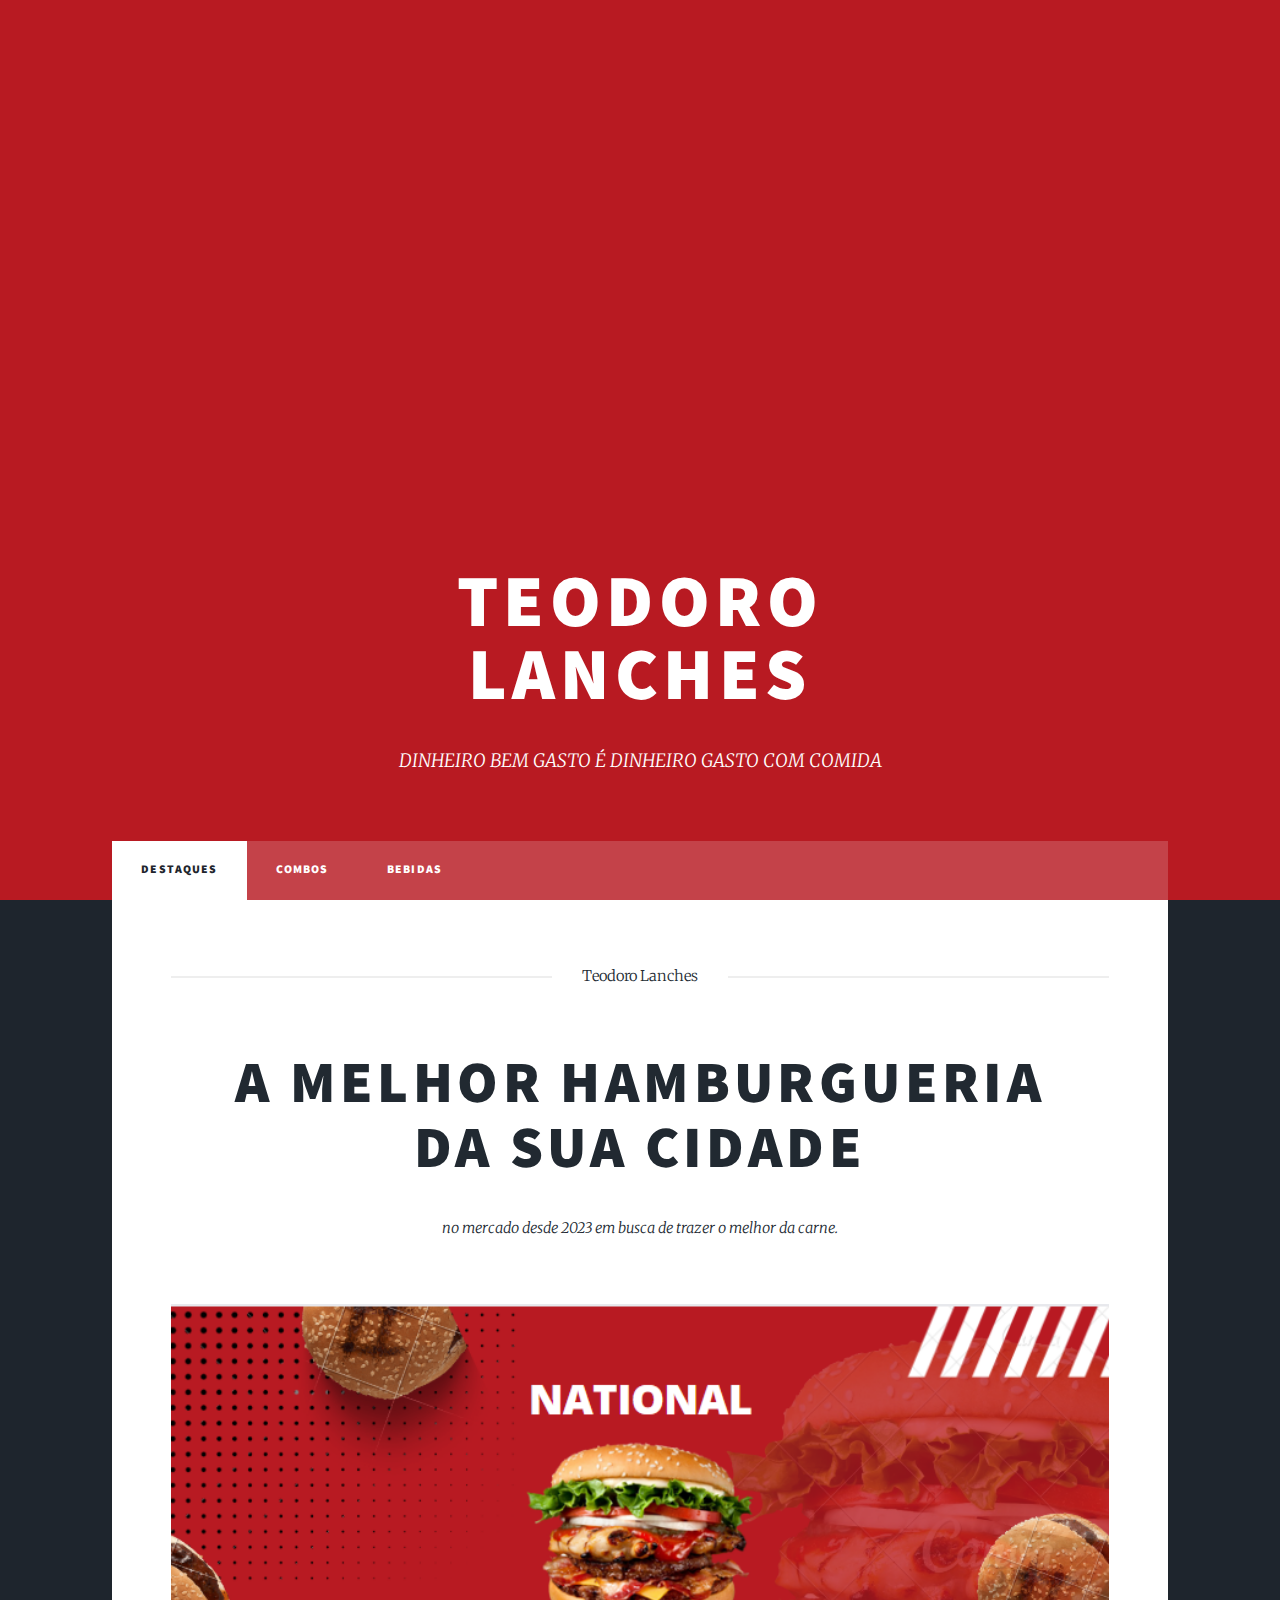
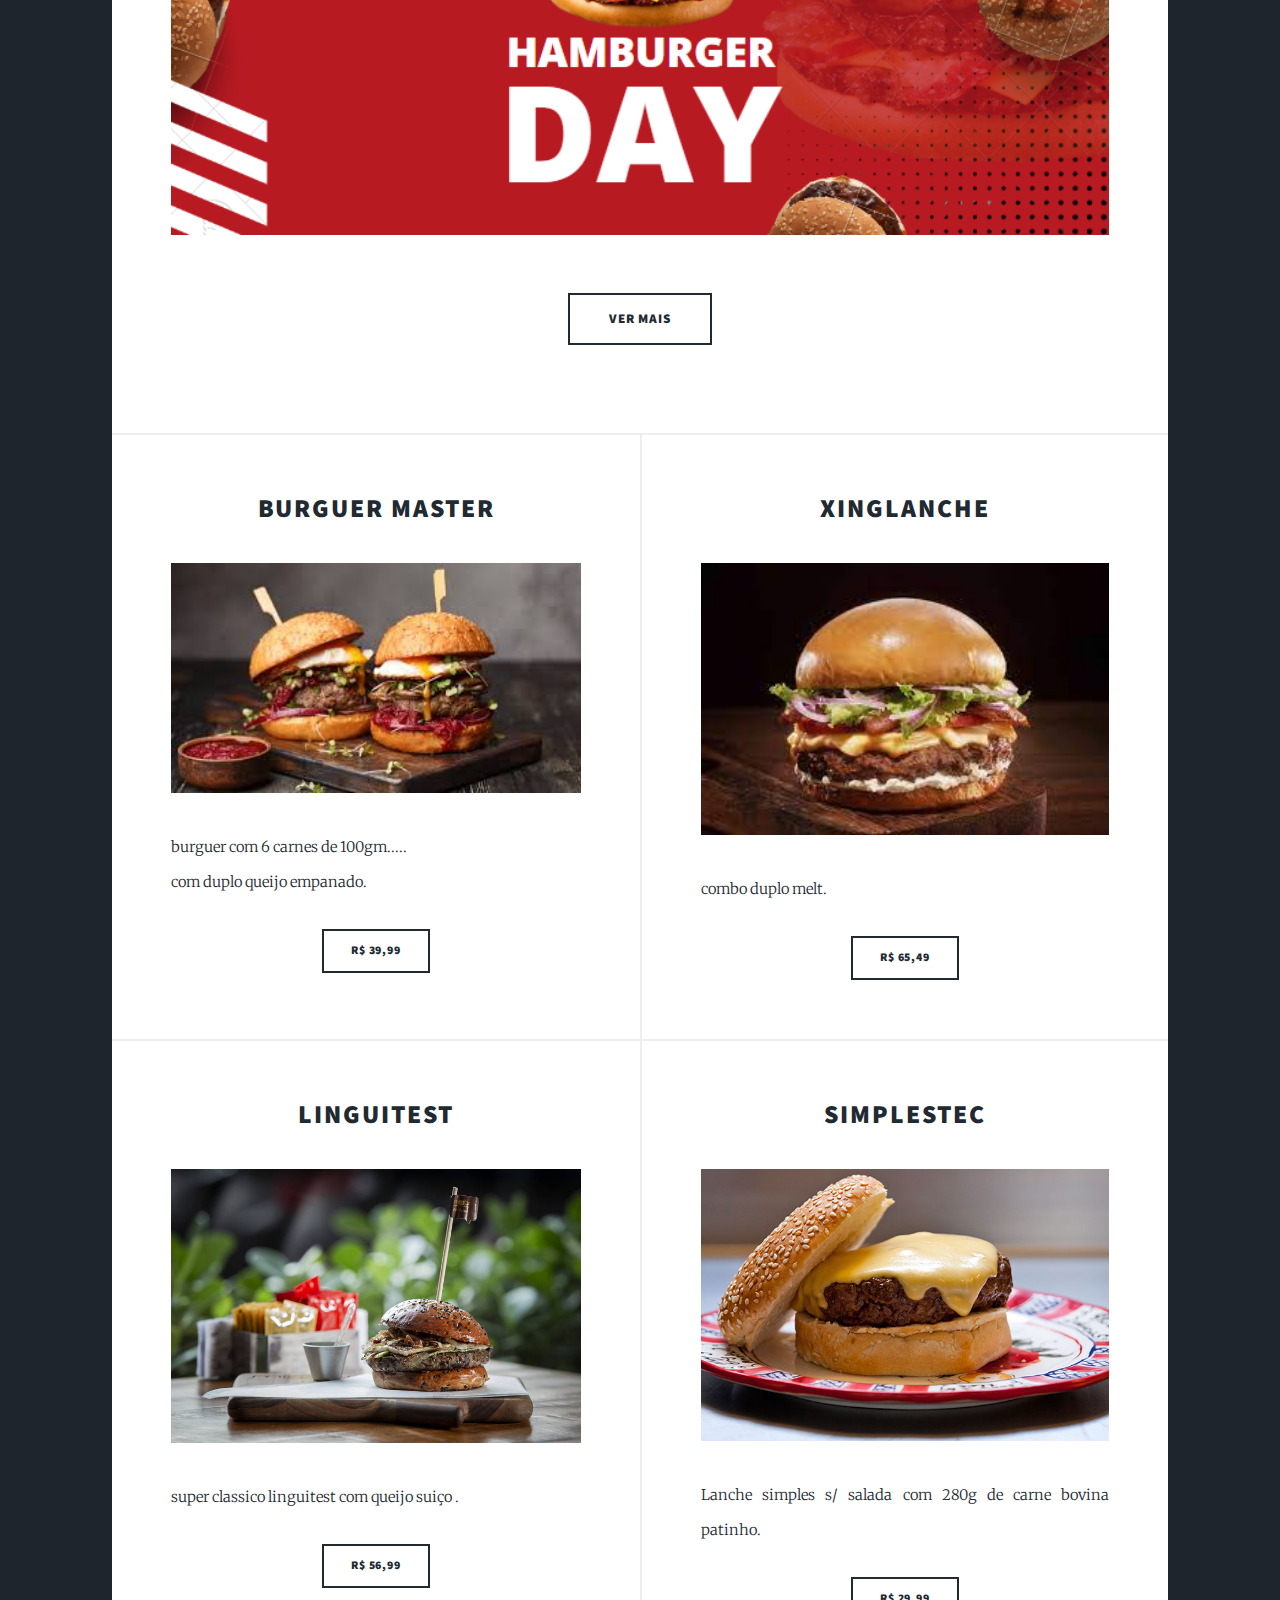
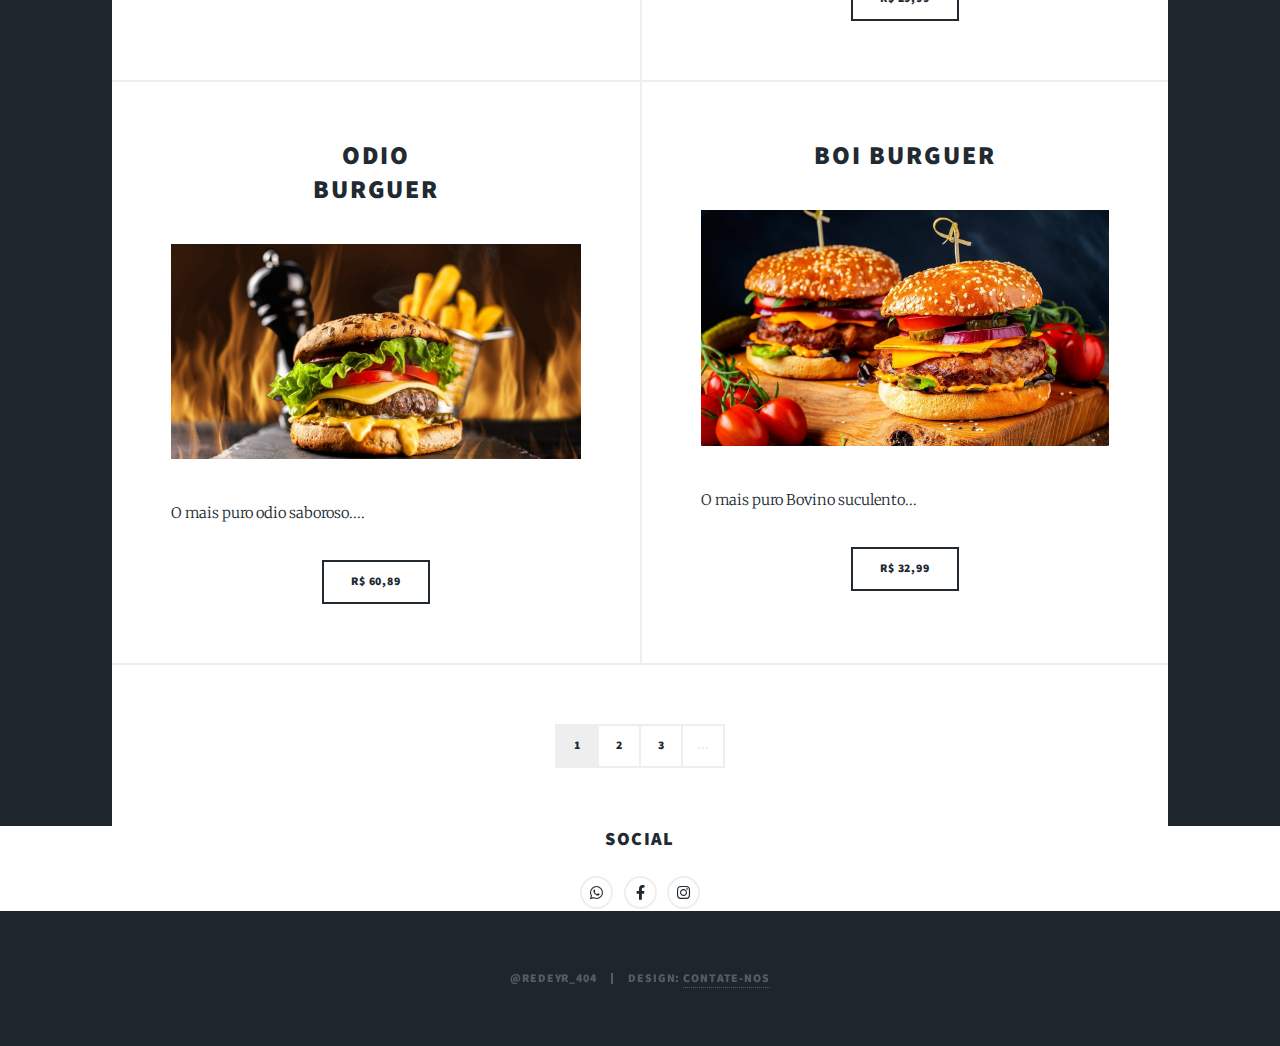
==== commit 52c30e31: "Add files via upload" ====
--- a/index.html
+++ b/index.html
@@ -13,21 +13,19 @@
 						<h1>TEODORO<br />
 						LANCHES</h1>
 						<p>DINHEIRO BEM GASTO É DINHEIRO GASTO COM COMIDA</p>
-						<ul class="actions">
-							<li><a href="#header" class="button icon solid solo fa-arrow-down scrolly">Continue</a></li>
-						</ul>
+						
 					</div>
 
 
 				<!-- Nav -->
-					<nav id="nav">
-						<ul class="links">
-							<li class="active"><a href="index.html">DESTAQUES</a></li>
-							<li><a href="#">LANCHES</a></li>
-							<li><a href="#">BEBIDAS</a></li>
-						</ul>
-						
-					</nav>
+				<nav id="nav">
+					<ul class="links">
+						<li  class="active"><a href="index.html">DESTAQUES</a></li>
+						<li><a href="#">COMBOS</a></li>
+						<li><a href="#">BEBIDAS</a></li>
+					</ul>
+					
+				</nav>
 
 				<!-- Main -->
 					<div id="main">
@@ -38,18 +36,17 @@
 									<span class="date">Teodoro Lanches</span>
 									<h2><a href="#">A melhor hamburgueria <br />
 									da sua cidade</a></h2>
-									<p>no mercado desde 2023... em busca .....
-										melhorando... aquele ...... sempre ......
+									<p>no mercado desde 2023 em busca de trazer o melhor da carne.
 									</p>
 								</header>
 								<a href="#" class="image main"><img src="images/ban1.png" alt="" /></a>
 								<ul class="actions special">
-									<li><a href="#" class="button large">Ver mais</a></li>
+									<li><a href="#2" class="button large">Ver mais</a></li>
 								</ul>
 							</article>
 
 						<!-- Posts -->
-							<section class="posts">
+							<section id="2" class="posts">
 								<article>
 									<header>
 										<h2><a href="#">burguer master<br />
@@ -138,17 +135,20 @@
 
 					</div>
 					<div >
-						<center>
-							<div style="background-color:aliceblue; width: 1150px;">
-								<h3>Social</h3>
+						
+						<div style="background-color:rgb(255, 255, 255);">
+							<center>
+							   <h3>Social</h3>
 								<ul class="icons alt">
 									<li><a href="#" class="icon brands alt fa-whatsapp"><span class="label">Whatsapp</span></a></li>
 									<li><a href="#" class="icon brands alt fa-facebook-f"><span class="label">Facebook</span></a></li>
 									<li><a href="#" class="icon brands alt fa-instagram"><span class="label">Instagram</span></a></li>
 									
 								</ul>
-							</div>
-						</center>
+							</center>
+							
+						</div>
+						
 					<div id="copyright">
 						<ul><li>@Redeyr_404</li><li>Design: <a href="https://redyr00.000webhostapp.com/">Contate-nos</a></li></ul>
 					</div>
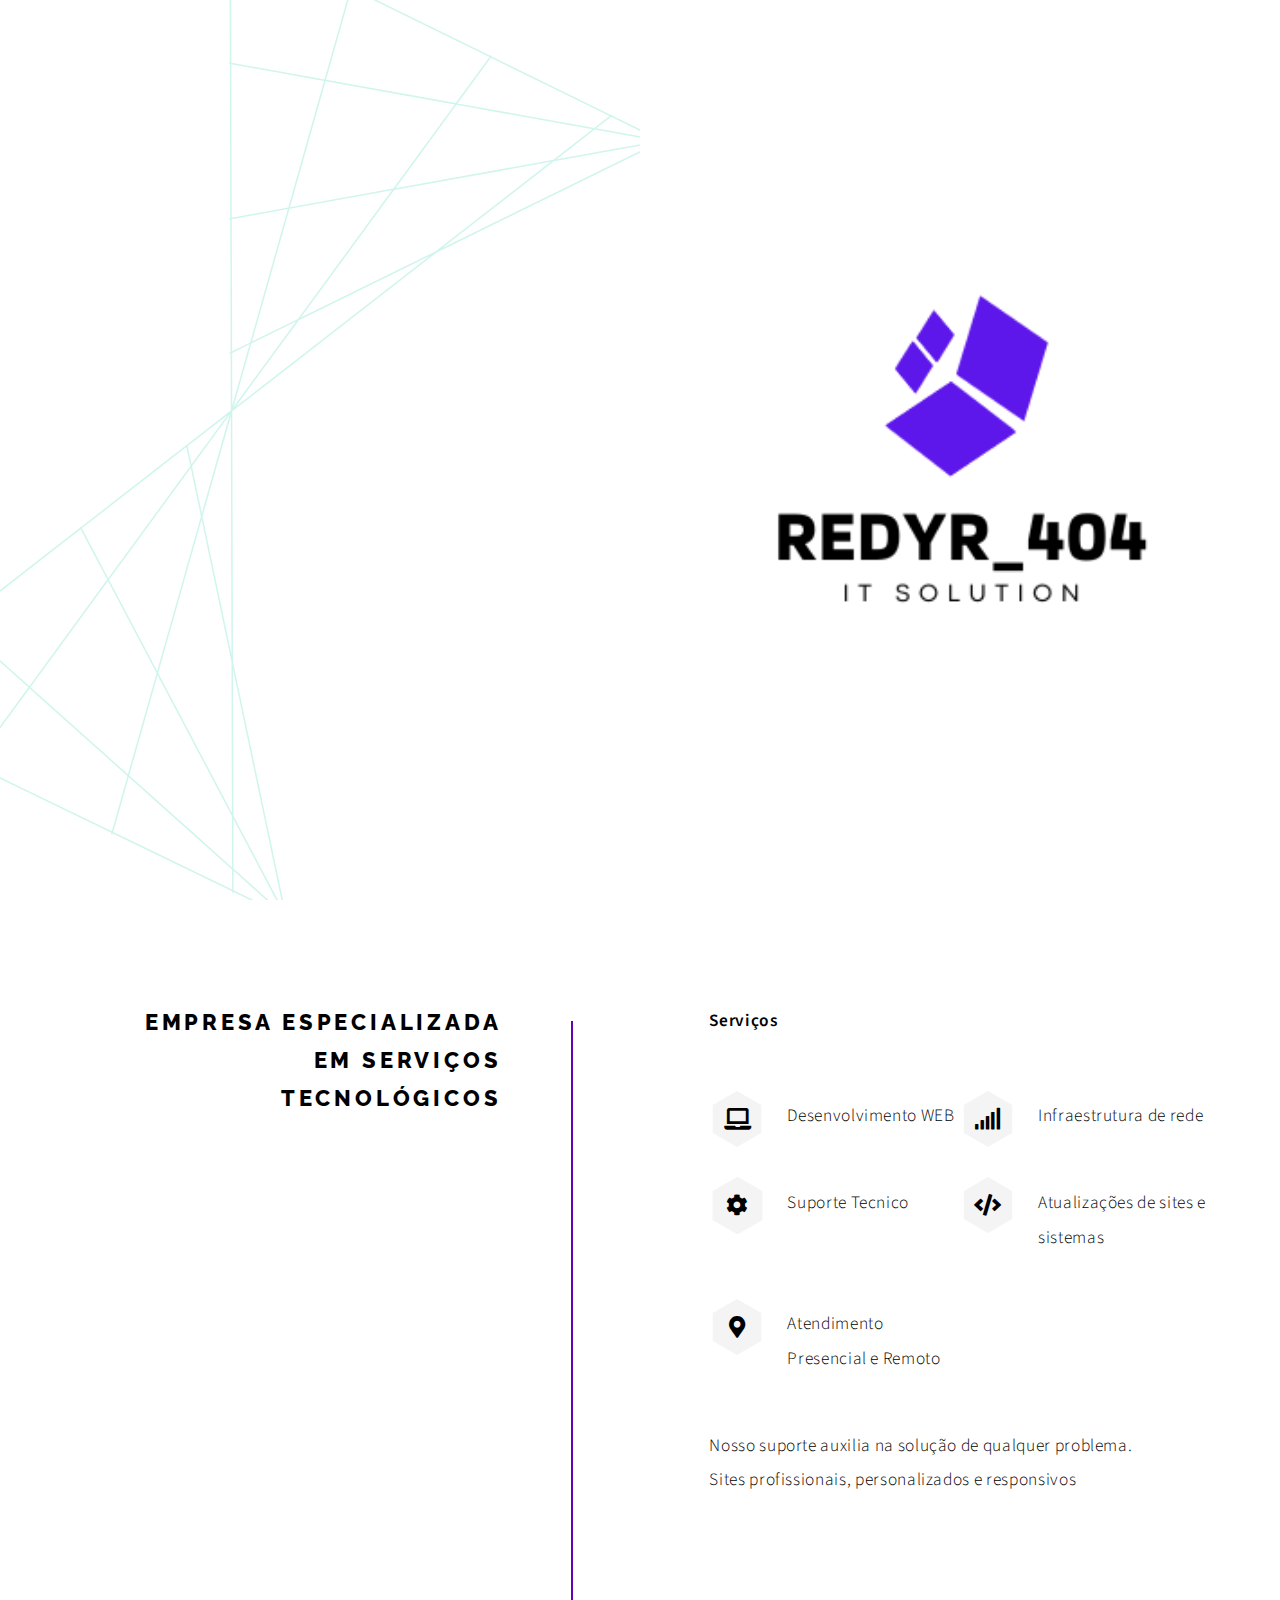
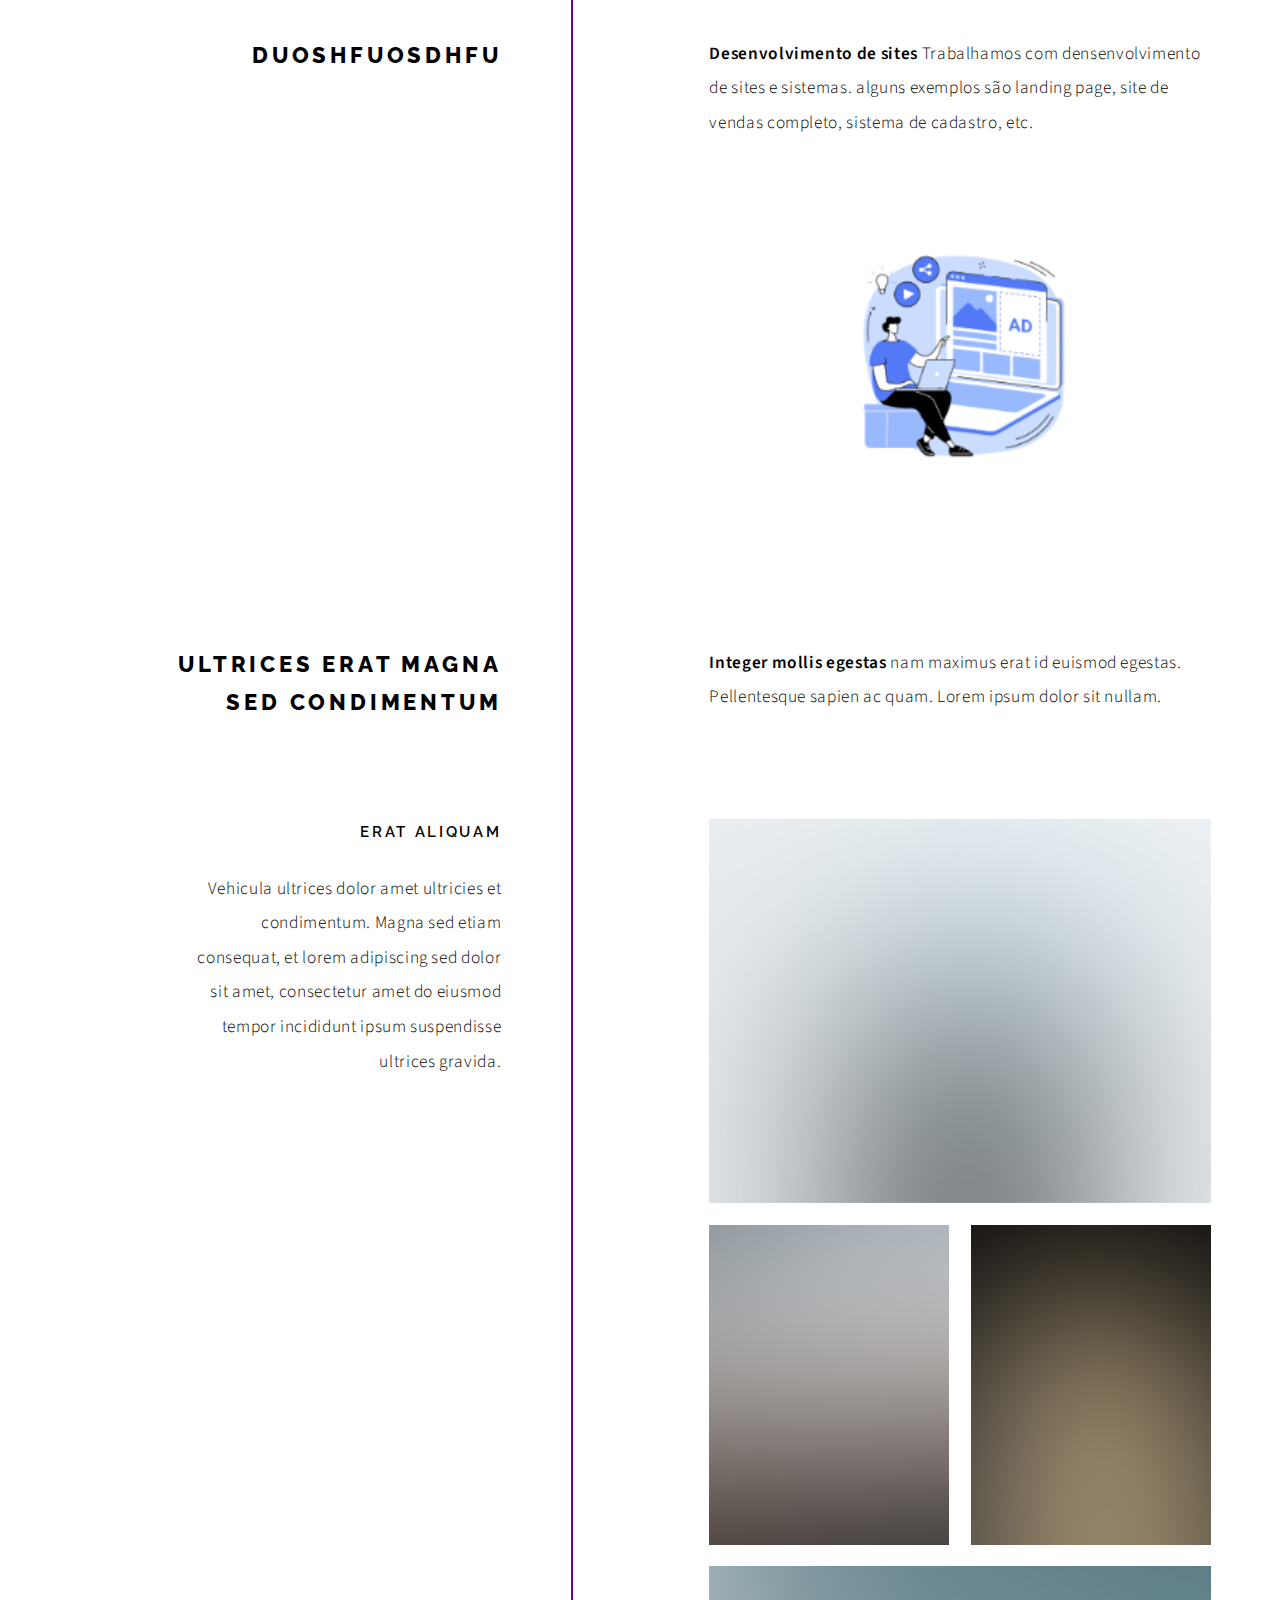
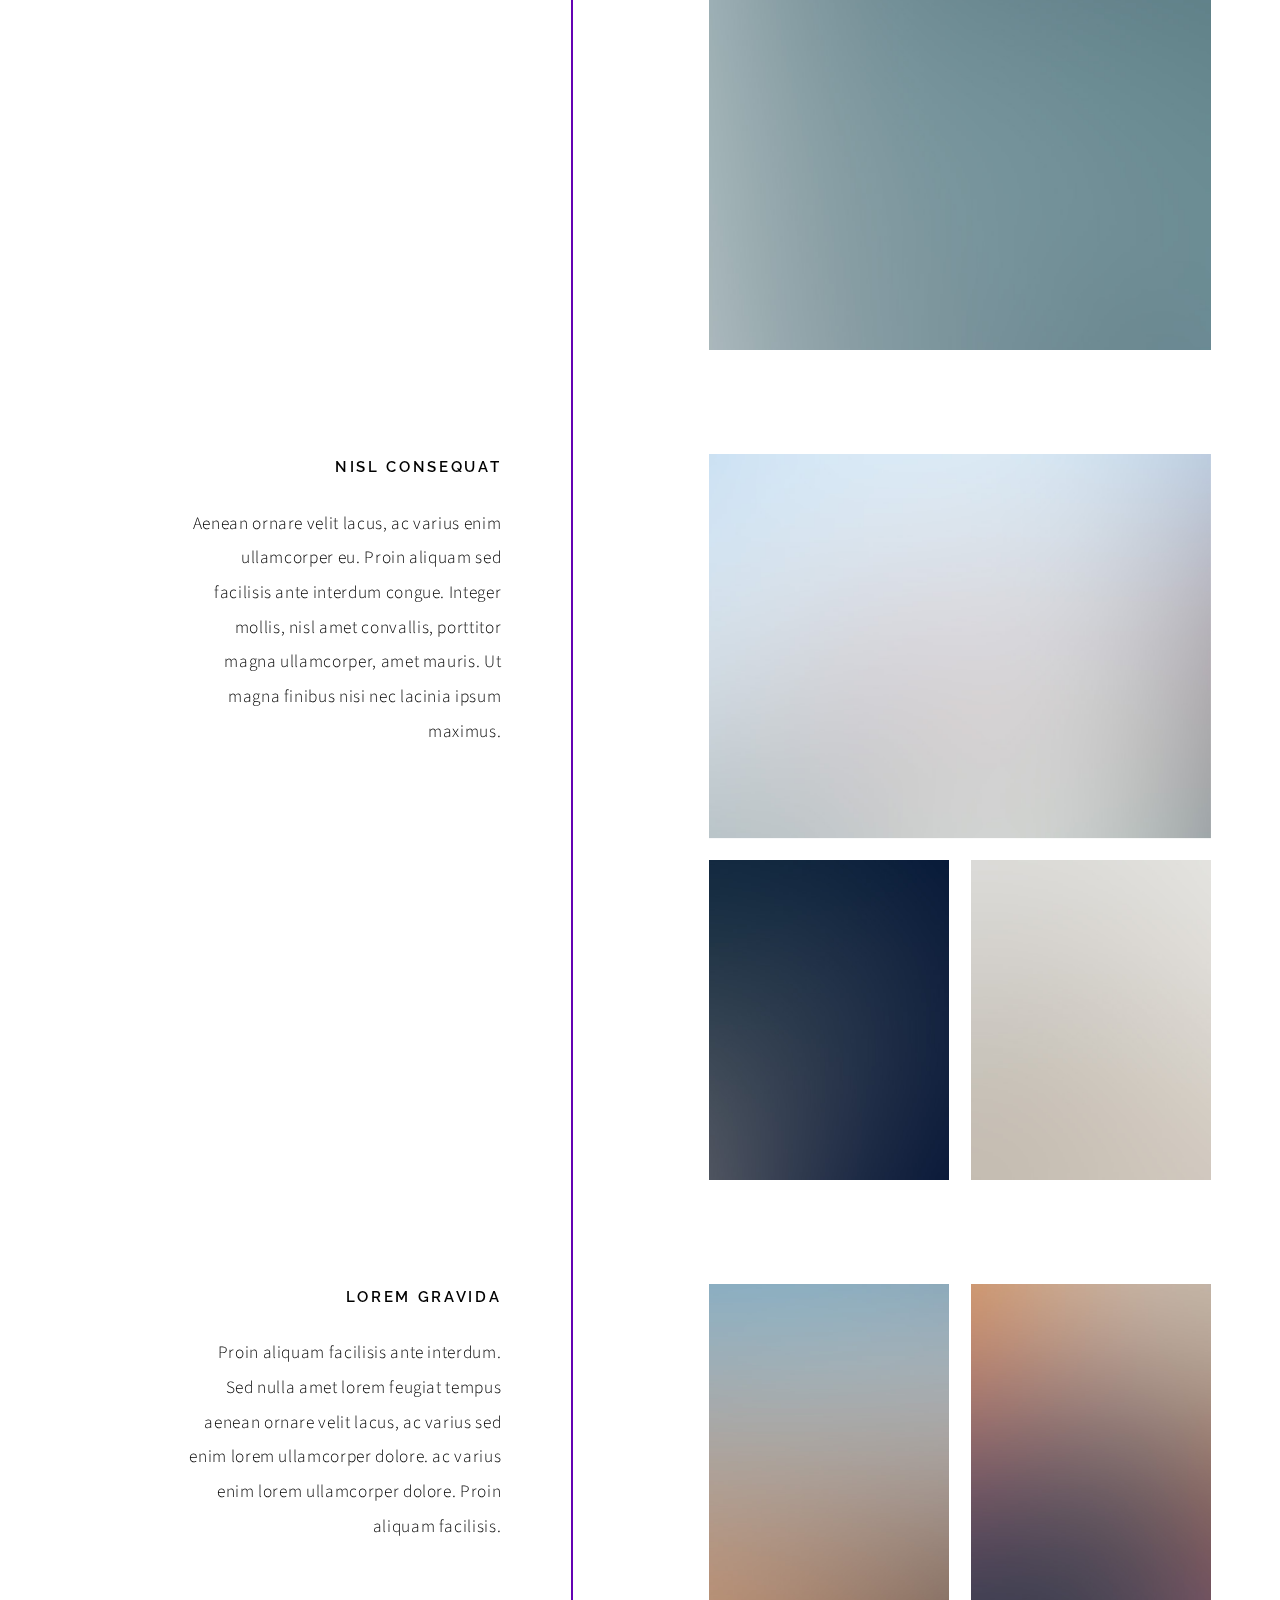
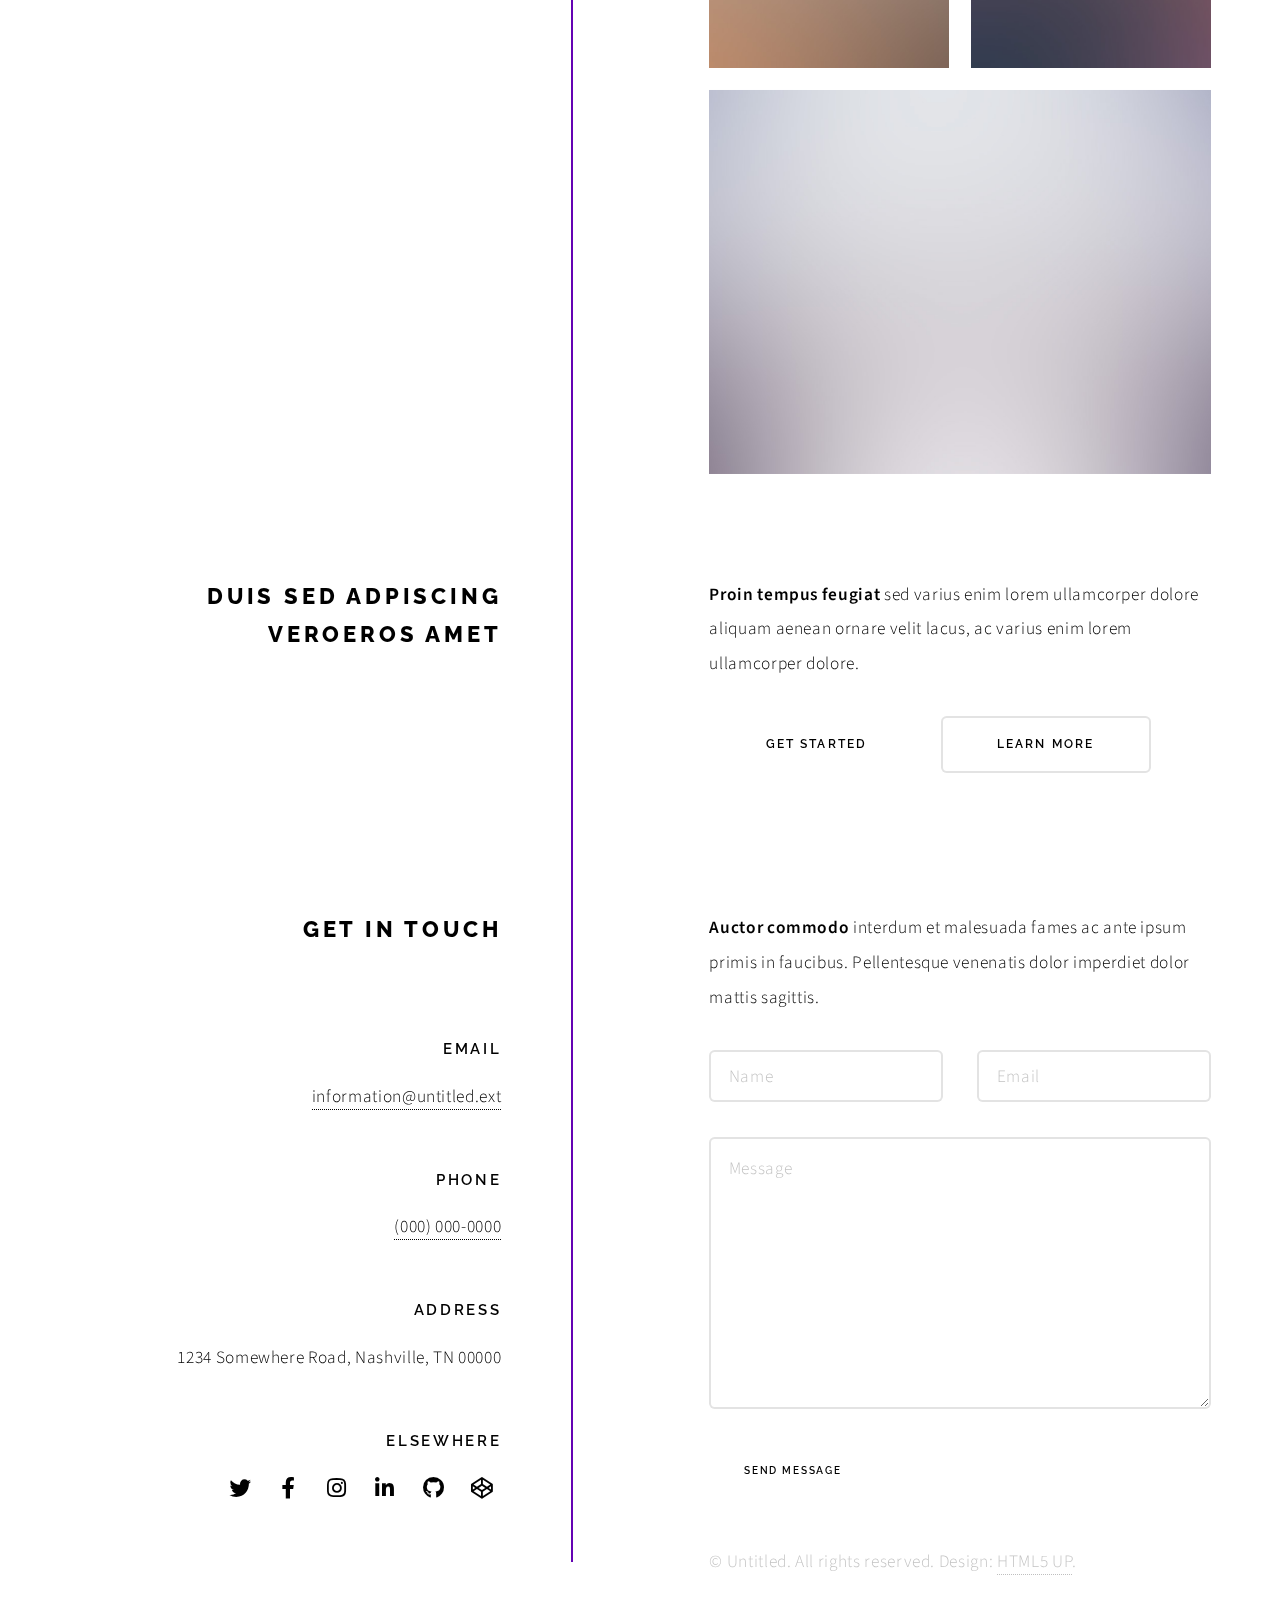
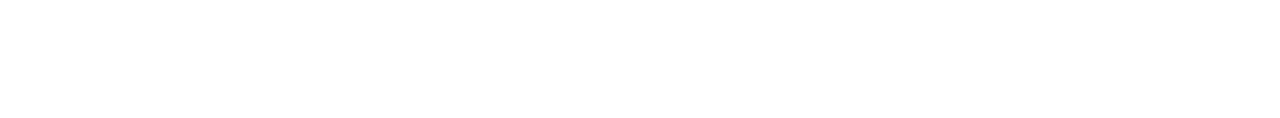
==== commit 771110b5: "Add files via upload" ====
--- a/index.html
+++ b/index.html
@@ -1,163 +1,460 @@
 <!DOCTYPE HTML>
-<html>
+<html lang="pt-br">
 	<head>
-		<title>teodoro lanches</title>
+		<title>Redyr_404</title>
 		<meta charset="utf-8" />
 		<meta name="viewport" content="width=device-width, initial-scale=1, user-scalable=no" />
+		<meta name="description" content="" />
+		<meta name="keywords" content="" />
 		<link rel="stylesheet" href="assets/css/main.css" />
-		<noscript><link rel="stylesheet" href="assets/css/noscript.css" /></noscript>
 	</head>
 	<body class="is-preload">
-			<div id="wrapper" class="fade-in">
-					<div style="background-color: #b81a22;" id="intro">
-						<h1>TEODORO<br />
-						LANCHES</h1>
-						<p>DINHEIRO BEM GASTO É DINHEIRO GASTO COM COMIDA</p>
-						
-					</div>
-
-
-				<!-- Nav -->
-				<nav id="nav">
-					<ul class="links">
-						<li  class="active"><a href="index.html">DESTAQUES</a></li>
-						<li><a href="#">COMBOS</a></li>
-						<li><a href="#">BEBIDAS</a></li>
-					</ul>
+
+		<!-- Wrapper -->
+			<div id="wrapper">
+
+				<!-- Intro -->
+					<section class="intro">
+						<div class="content">
+							<span class="image fill" data-position="center"><img src="images/logo_bran.png" width="320px" /></span>
+						</div>
+					</section>
+
+			
 					
-				</nav>
-
-				<!-- Main -->
-					<div id="main">
-
-						<!-- Featured Post -->
-							<article class="post featured">
-								<header class="major">
-									<span class="date">Teodoro Lanches</span>
-									<h2><a href="#">A melhor hamburgueria <br />
-									da sua cidade</a></h2>
-									<p>no mercado desde 2023 em busca de trazer o melhor da carne.
-									</p>
+
+				<!-- Section -->
+					<section>
+						<header>
+							<h2>Empresa Especializada em Serviços Tecnológicos</h2>
+						</header>
+						<div class="content">
+							<p><strong>Serviços</strong></p>
+							<ul class="feature-icons">
+								<li class="icon solid fa-laptop">Desenvolvimento WEB</li>
+								<li class="icon solid fa-signal">Infraestrutura de rede</li>
+								<li class="icon solid fa-cog">Suporte Tecnico</li>
+								<li class="icon solid fa-code">Atualizações de sites e sistemas</li>
+								<li class="icon solid fa-map-marker-alt">Atendimento Presencial e Remoto</li>
+								
+							</ul>
+							<p>Nosso suporte auxilia na solução de qualquer problema.</br>
+								Sites profissionais, personalizados e responsivos 
+								</p>
+						</div>
+					</section>	<!-- Section -->
+
+					<section id="first">
+						<header>
+							<h2>duoshfuosdhfu</h2>
+						</header>
+						<div class="content">
+							<p><strong>Desenvolvimento de sites</strong> 
+								Trabalhamos com densenvolvimento de sites e sistemas.
+alguns exemplos são landing page, site de vendas completo, sistema de cadastro, etc.</p>
+							<span class="image main"><img src="images//desen.png" alt="" /></span>
+						</div>
+					</section>
+
+				<!-- Section -->
+					<section>
+						<header>
+							<h2>Ultrices erat magna sed condimentum</h2>
+						</header>
+						<div class="content">
+							<p><strong>Integer mollis egestas</strong> nam maximus erat id euismod egestas. Pellentesque sapien ac quam. Lorem ipsum dolor sit nullam.</p>
+
+							<!-- Section -->
+								<section>
+									<header>
+										<h3>Erat aliquam</h3>
+										<p>Vehicula ultrices dolor amet ultricies et condimentum. Magna sed etiam consequat, et lorem adipiscing sed dolor sit amet, consectetur amet do eiusmod tempor incididunt  ipsum suspendisse ultrices gravida.</p>
+									</header>
+									<div class="content">
+										<div class="gallery">
+											<a href="images/gallery/fulls/01.jpg" class="landscape"><img src="images/gallery/thumbs/01.jpg" alt="" /></a>
+											<a href="images/gallery/fulls/02.jpg"><img src="images/gallery/thumbs/02.jpg" alt="" /></a>
+											<a href="images/gallery/fulls/03.jpg"><img src="images/gallery/thumbs/03.jpg" alt="" /></a>
+											<a href="images/gallery/fulls/04.jpg" class="landscape"><img src="images/gallery/thumbs/04.jpg" alt="" /></a>
+										</div>
+									</div>
+								</section>
+
+							<!-- Section -->
+								<section>
+									<header>
+										<h3>Nisl consequat</h3>
+										<p>Aenean ornare velit lacus, ac varius enim ullamcorper eu. Proin aliquam sed facilisis ante interdum congue. Integer mollis, nisl amet convallis, porttitor magna ullamcorper, amet mauris. Ut magna finibus nisi nec lacinia ipsum maximus.</p>
+									</header>
+									<div class="content">
+										<div class="gallery">
+											<a href="images/gallery/fulls/05.jpg" class="landscape"><img src="images/gallery/thumbs/05.jpg" alt="" /></a>
+											<a href="images/gallery/fulls/06.jpg"><img src="images/gallery/thumbs/06.jpg" alt="" /></a>
+											<a href="images/gallery/fulls/07.jpg"><img src="images/gallery/thumbs/07.jpg" alt="" /></a>
+										</div>
+									</div>
+								</section>
+
+							<!-- Section -->
+								<section>
+									<header>
+										<h3>Lorem gravida</h3>
+										<p>Proin aliquam facilisis ante interdum. Sed nulla amet lorem feugiat tempus aenean ornare velit lacus, ac varius sed enim lorem ullamcorper dolore.  ac varius enim lorem ullamcorper dolore. Proin aliquam facilisis.</p>
+									</header>
+									<div class="content">
+										<div class="gallery">
+											<a href="images/gallery/fulls/08.jpg" class="portrait"><img src="images/gallery/thumbs/08.jpg" alt="" /></a>
+											<a href="images/gallery/fulls/09.jpg" class="portrait"><img src="images/gallery/thumbs/09.jpg" alt="" /></a>
+											<a href="images/gallery/fulls/10.jpg" class="landscape"><img src="images/gallery/thumbs/10.jpg" alt="" /></a>
+										</div>
+									</div>
+								</section>
+
+						</div>
+					</section>
+
+				<!-- Section -->
+					<section>
+						<header>
+							<h2>Duis sed adpiscing veroeros amet</h2>
+						</header>
+						<div class="content">
+							<p><strong>Proin tempus feugiat</strong> sed varius enim lorem ullamcorper dolore aliquam aenean ornare velit lacus, ac varius enim lorem ullamcorper dolore.</p>
+							<ul class="actions">
+								<li><a href="#" class="button primary large">Get Started</a></li>
+								<li><a href="#" class="button large">Learn More</a></li>
+							</ul>
+						</div>
+					</section>
+
+				<!-- Elements -->
+				<!--
+					<section>
+						<header>
+							<h2>Elements</h2>
+						</header>
+						<div class="content">
+
+							<section>
+								<header>
+									<h3>Text</h3>
 								</header>
-								<a href="#" class="image main"><img src="images/ban1.png" alt="" /></a>
-								<ul class="actions special">
-									<li><a href="#2" class="button large">Ver mais</a></li>
+								<div class="content">
+									<p>This is <b>bold</b> and this is <strong>strong</strong>. This is <i>italic</i> and this is <em>emphasized</em>.
+									This is <sup>superscript</sup> text and this is <sub>subscript</sub> text.
+									This is <u>underlined</u> and this is code: <code>for (;;) { ... }</code>. Finally, <a href="#">this is a link</a>.</p>
+									<hr />
+									<h2>Heading Level 2</h2>
+									<h3>Heading Level 3</h3>
+									<h4>Heading Level 4</h4>
+									<h5>Heading Level 5</h5>
+									<hr />
+									<h5>Blockquote</h5>
+									<blockquote>Fringilla nisl. Donec accumsan interdum nisi, quis tincidunt felis sagittis eget tempus euismod. Vestibulum ante ipsum primis in faucibus vestibulum. Blandit adipiscing eu felis iaculis volutpat ac adipiscing accumsan faucibus. Vestibulum ante ipsum primis in faucibus lorem ipsum dolor sit amet nullam adipiscing eu felis.</blockquote>
+									<h5>Preformatted</h5>
+									<pre><code>i = 0;
+
+while (!deck.isInOrder()) {
+  print 'Iteration ' + i;
+  deck.shuffle();
+  i++;
+}
+
+print 'Sorted in ' + i + ' iterations.';</code></pre>
+								</div>
+							</section>
+
+							<section>
+								<header>
+									<h3>Lists</h3>
+								</header>
+								<div class="content">
+
+									<h4>Unordered</h4>
+									<ul>
+										<li>Dolor pulvinar etiam.</li>
+										<li>Sagittis adipiscing.</li>
+										<li>Felis enim feugiat.</li>
+									</ul>
+
+									<h4>Alternate</h4>
+									<ul class="alt">
+										<li>Dolor pulvinar etiam.</li>
+										<li>Sagittis adipiscing.</li>
+										<li>Felis enim feugiat.</li>
+									</ul>
+
+									<h4>Ordered</h4>
+									<ol>
+										<li>Dolor pulvinar etiam.</li>
+										<li>Etiam vel felis viverra.</li>
+										<li>Felis enim feugiat.</li>
+										<li>Dolor pulvinar etiam.</li>
+										<li>Etiam vel felis lorem.</li>
+										<li>Felis enim et feugiat.</li>
+									</ol>
+									<h4>Icons</h4>
+									<ul class="icons">
+										<li><a href="#" class="icon brands fa-twitter"><span class="label">Twitter</span></a></li>
+										<li><a href="#" class="icon brands fa-facebook-f"><span class="label">Facebook</span></a></li>
+										<li><a href="#" class="icon brands fa-instagram"><span class="label">Instagram</span></a></li>
+										<li><a href="#" class="icon brands fa-github"><span class="label">Github</span></a></li>
+									</ul>
+
+									<h4>Actions</h4>
+									<ul class="actions">
+										<li><a href="#" class="button primary">Default</a></li>
+										<li><a href="#" class="button">Default</a></li>
+									</ul>
+									<ul class="actions stacked">
+										<li><a href="#" class="button primary">Default</a></li>
+										<li><a href="#" class="button">Default</a></li>
+									</ul>
+								</div>
+							</section>
+
+							<section>
+								<header>
+									<h3>Table</h3>
+								</header>
+								<div class="content">
+									<h4>Default</h4>
+									<div class="table-wrapper">
+										<table>
+											<thead>
+												<tr>
+													<th>Name</th>
+													<th>Description</th>
+													<th>Price</th>
+												</tr>
+											</thead>
+											<tbody>
+												<tr>
+													<td>Item One</td>
+													<td>Ante turpis integer aliquet porttitor.</td>
+													<td>29.99</td>
+												</tr>
+												<tr>
+													<td>Item Two</td>
+													<td>Vis ac commodo adipiscing arcu aliquet.</td>
+													<td>19.99</td>
+												</tr>
+												<tr>
+													<td>Item Three</td>
+													<td> Morbi faucibus arcu accumsan lorem.</td>
+													<td>29.99</td>
+												</tr>
+												<tr>
+													<td>Item Four</td>
+													<td>Vitae integer tempus condimentum.</td>
+													<td>19.99</td>
+												</tr>
+												<tr>
+													<td>Item Five</td>
+													<td>Ante turpis integer aliquet porttitor.</td>
+													<td>29.99</td>
+												</tr>
+											</tbody>
+											<tfoot>
+												<tr>
+													<td colspan="2"></td>
+													<td>100.00</td>
+												</tr>
+											</tfoot>
+										</table>
+									</div>
+
+									<h4>Alternate</h4>
+									<div class="table-wrapper">
+										<table class="alt">
+											<thead>
+												<tr>
+													<th>Name</th>
+													<th>Description</th>
+													<th>Price</th>
+												</tr>
+											</thead>
+											<tbody>
+												<tr>
+													<td>Item One</td>
+													<td>Ante turpis integer aliquet porttitor.</td>
+													<td>29.99</td>
+												</tr>
+												<tr>
+													<td>Item Two</td>
+													<td>Vis ac commodo adipiscing arcu aliquet.</td>
+													<td>19.99</td>
+												</tr>
+												<tr>
+													<td>Item Three</td>
+													<td> Morbi faucibus arcu accumsan lorem.</td>
+													<td>29.99</td>
+												</tr>
+												<tr>
+													<td>Item Four</td>
+													<td>Vitae integer tempus condimentum.</td>
+													<td>19.99</td>
+												</tr>
+												<tr>
+													<td>Item Five</td>
+													<td>Ante turpis integer aliquet porttitor.</td>
+													<td>29.99</td>
+												</tr>
+											</tbody>
+											<tfoot>
+												<tr>
+													<td colspan="2"></td>
+													<td>100.00</td>
+												</tr>
+											</tfoot>
+										</table>
+									</div>
+								</div>
+							</section>
+
+							<section>
+								<header>
+									<h3>Buttons</h3>
+								</header>
+								<div class="content">
+									<ul class="actions">
+										<li><a href="#" class="button primary">Primary</a></li>
+										<li><a href="#" class="button">Default</a></li>
+									</ul>
+									<ul class="actions">
+										<li><a href="#" class="button large">Large</a></li>
+										<li><a href="#" class="button">Default</a></li>
+										<li><a href="#" class="button small">Small</a></li>
+									</ul>
+									<ul class="actions">
+										<li><a href="#" class="button primary icon solid fa-download">Icon</a></li>
+										<li><a href="#" class="button icon solid fa-download">Icon</a></li>
+									</ul>
+									<ul class="actions">
+										<li><span class="button primary disabled">Disabled</span></li>
+										<li><span class="button disabled">Disabled</span></li>
+									</ul>
+								</div>
+							</section>
+
+							<section>
+								<header>
+									<h3>Form</h3>
+								</header>
+								<div class="content">
+									<form method="post" action="#">
+										<div class="fields">
+											<div class="field half">
+												<label for="demo-name">Name</label>
+												<input type="text" name="demo-name" id="demo-name" value="" placeholder="Jane Doe" />
+											</div>
+											<div class="field half">
+												<label for="demo-email">Email</label>
+												<input type="email" name="demo-email" id="demo-email" value="" placeholder="jane@untitled.tld" />
+											</div>
+											<div class="field">
+												<label for="demo-category">Category</label>
+												<select name="demo-category" id="demo-category">
+													<option value="">-</option>
+													<option value="1">Manufacturing</option>
+													<option value="1">Shipping</option>
+													<option value="1">Administration</option>
+													<option value="1">Human Resources</option>
+												</select>
+											</div>
+											<div class="field half">
+												<input type="radio" id="demo-priority-low" name="demo-priority" checked>
+												<label for="demo-priority-low">Low</label>
+											</div>
+											<div class="field half">
+												<input type="radio" id="demo-priority-high" name="demo-priority">
+												<label for="demo-priority-high">High</label>
+											</div>
+											<div class="field half">
+												<input type="checkbox" id="demo-copy" name="demo-copy">
+												<label for="demo-copy">Email me a copy</label>
+											</div>
+											<div class="field half">
+												<input type="checkbox" id="demo-human" name="demo-human" checked>
+												<label for="demo-human">Not a robot</label>
+											</div>
+											<div class="field">
+												<label for="demo-message">Message</label>
+												<textarea name="demo-message" id="demo-message" placeholder="Enter your message" rows="6"></textarea>
+											</div>
+										</div>
+										<ul class="actions">
+											<li><input type="submit" value="Send Message" class="primary" /></li>
+											<li><input type="reset" value="Reset" /></li>
+										</ul>
+									</form>
+								</div>
+							</section>
+
+						</div>
+					</section>
+				-->
+
+				<!-- Section -->
+					<section>
+						<header>
+							<h2>Get in touch</h2>
+						</header>
+						<div class="content">
+							<p><strong>Auctor commodo</strong> interdum et malesuada fames ac ante ipsum primis in faucibus. Pellentesque venenatis dolor imperdiet dolor mattis sagittis.</p>
+							<form>
+								<div class="fields">
+									<div class="field half">
+										<input type="text" name="name" id="name" placeholder="Name" />
+									</div>
+									<div class="field half">
+										<input type="email" name="email" id="email" placeholder="Email" />
+									</div>
+									<div class="field">
+										<textarea name="message" id="message" placeholder="Message" rows="7"></textarea>
+									</div>
+								</div>
+								<ul class="actions">
+									<li><input type="submit" value="Send Message" class="button primary" /></li>
 								</ul>
-							</article>
-
-						<!-- Posts -->
-							<section id="2" class="posts">
-								<article>
-									<header>
-										<h2><a href="#">burguer master<br />
-										</a></h2>
-									</header>
-									<a href="#" class="image fit"><img src="images/b2.jpg" alt="" /></a>
-									<p>burguer com 6 carnes de 100gm.....</br>
-										com duplo queijo empanado.
-									</p>
-									<ul class="actions special">
-										<li><a href="" class="button">R$ 39,99</a></li>
-									</ul>
-								</article>
-								<article>
-									<header>
-										
-										<h2><a href=""> Xinglanche<br />
-										</a></h2>
-									</header>
-									<a href="#" class="image fit"><img src="images/l1.jpg" alt="" /></a>
-									<p>combo duplo melt.</p>
-									<ul class="actions special">
-										<li><a href="#" class="button">R$ 65,49</a></li>
-									</ul>
-								</article>
-								<article>
-									<header>
-									
-										<h2><a href="#">linguitest<br />
-										</a></h2>
-									</header>
-									<a href="#" class="image fit"><img src="images/l3.jpg" alt="" /></a>
-									<p>super classico linguitest com queijo suiço .</p>
-									<ul class="actions special">
-										<li><a href="#" class="button">R$ 56,99</a></li>
-									</ul>
-								</article>
-								<article>
-									<header>
-									
-										<h2><a href="#">simplestec<br />
-										</a></h2>
-									</header>
-									<a href="#" class="image fit"><img src="images/l6.jpg" alt="" /></a>
-									<p>Lanche simples s/ salada com 280g de carne bovina patinho.</p>
-									<ul class="actions special">
-										<li><a href="#" class="button">R$ 29,99</a></li>
-									</ul>
-								</article>
-								<article>
-									<header>
-										
-										<h2><a href="#">Odio<br />
-										Burguer</a></h2>
-									</header>
-									<a href="#" class="image fit"><img src="images/l4.jpg" alt="" /></a>
-									<p>O mais puro odio saboroso....</p>
-									<ul class="actions special">
-										<li><a href="#" class="button">R$ 60,89</a></li>
-									</ul>
-								</article>
-								<article>
-									<header>
-									
-										<h2><a href="#">Boi burguer<br />
-										</a></h2>
-									</header>
-									<a href="#" class="image fit"><img src="images/b5.jpg" alt="" /></a>
-									<p>O mais puro Bovino suculento...</p>
-									<ul class="actions special">
-										<li><a href="#" class="button">R$ 32,99</a></li>
-									</ul>
-								</article>
-							</section>
-
-						<!-- Footer -->
-							<footer>
-								<div class="pagination">
-									<!--<a href="#" class="previous">Prev</a>-->
-									<a href="#" class="page active">1</a>
-									<a href="#" class="page">2</a>
-									<a href="#" class="page">3</a>
-									<span class="extra">&hellip;</span>
-								</div>
-							</footer>
-
-					</div>
-					<div >
-						
-						<div style="background-color:rgb(255, 255, 255);">
-							<center>
-							   <h3>Social</h3>
-								<ul class="icons alt">
-									<li><a href="#" class="icon brands alt fa-whatsapp"><span class="label">Whatsapp</span></a></li>
-									<li><a href="#" class="icon brands alt fa-facebook-f"><span class="label">Facebook</span></a></li>
-									<li><a href="#" class="icon brands alt fa-instagram"><span class="label">Instagram</span></a></li>
-									
-								</ul>
-							</center>
-							
-						</div>
-						
-					<div id="copyright">
-						<ul><li>@Redeyr_404</li><li>Design: <a href="https://redyr00.000webhostapp.com/">Contate-nos</a></li></ul>
-					</div>
-				</div>
+							</form>
+						</div>
+						<footer>
+							<ul class="items">
+								<li>
+									<h3>Email</h3>
+									<a href="#">information@untitled.ext</a>
+								</li>
+								<li>
+									<h3>Phone</h3>
+									<a href="#">(000) 000-0000</a>
+								</li>
+								<li>
+									<h3>Address</h3>
+									<span>1234 Somewhere Road, Nashville, TN 00000</span>
+								</li>
+								<li>
+									<h3>Elsewhere</h3>
+									<ul class="icons">
+										<li><a href="#" class="icon brands fa-twitter"><span class="label">Twitter</span></a></li>
+										<li><a href="#" class="icon brands fa-facebook-f"><span class="label">Facebook</span></a></li>
+										<li><a href="#" class="icon brands fa-instagram"><span class="label">Instagram</span></a></li>
+										<li><a href="#" class="icon brands fa-linkedin-in"><span class="label">LinkedIn</span></a></li>
+										<li><a href="#" class="icon brands fa-github"><span class="label">GitHub</span></a></li>
+										<li><a href="#" class="icon brands fa-codepen"><span class="label">Codepen</span></a></li>
+									</ul>
+								</li>
+							</ul>
+						</footer>
+					</section>
+
+				<!-- Copyright -->
+					<div class="copyright">&copy; Untitled. All rights reserved. Design: <a href="https://html5up.net">HTML5 UP</a>.</div>
+
 			</div>
 
 		<!-- Scripts -->
 			<script src="assets/js/jquery.min.js"></script>
-			<script src="assets/js/jquery.scrollex.min.js"></script>
 			<script src="assets/js/jquery.scrolly.min.js"></script>
 			<script src="assets/js/browser.min.js"></script>
 			<script src="assets/js/breakpoints.min.js"></script>
--- a/assets/css/main.css
+++ b/assets/css/main.css
@@ -1,8 +1,8 @@
 @import url(fontawesome-all.min.css);
-@import url("https://fonts.googleapis.com/css?family=Merriweather:300,700,300italic,700italic|Source+Sans+Pro:900");
+@import url("https://fonts.googleapis.com/css?family=Source+Sans+Pro:300,600,700,300i,600i,700i|Raleway:600,800");
 
 /*
-	Massively by HTML5 UP
+	Paradigm Shift by HTML5 UP
 	html5up.net | @ajlkn
 	Free for personal and commercial use under the CCA 3.0 license (html5up.net/license)
 */
@@ -98,8 +98,13 @@
 		box-sizing: inherit;
 	}
 
+	html {
+		overflow-x: hidden;
+	}
+
 	body {
-		background-color: #1e252d;
+		background: #ffffff;
+		overflow-x: hidden;
 	}
 
 		body.is-preload *, body.is-preload *:before, body.is-preload *:after {
@@ -113,13 +118,29 @@
 			transition: none !important;
 		}
 
-/* Type */
+/* Typography */
 
 	html {
-		font-size: 16pt;
-	}
-
-		@media screen and (max-width: 1680px) {
+		font-size: 18pt;
+	}
+
+		@media screen and (max-width: 1920px) {
+
+			html {
+				font-size: 13pt;
+			}
+
+		}
+
+		@media screen and (max-width: 1152px) {
+
+			html {
+				font-size: 14pt;
+			}
+
+		}
+
+		@media screen and (max-width: 736px) {
 
 			html {
 				font-size: 12pt;
@@ -127,7 +148,7 @@
 
 		}
 
-		@media screen and (max-width: 1280px) {
+		@media screen and (max-width: 480px) {
 
 			html {
 				font-size: 11pt;
@@ -135,40 +156,38 @@
 
 		}
 
-		@media screen and (max-width: 360px) {
-
-			html {
-				font-size: 10pt;
-			}
-
-		}
-
 	body {
-		color: #212931;
+		background-color: #ffffff;
+		color: #000000;
 	}
 
 	body, input, select, textarea {
-		font-family: "Merriweather", Georgia, serif;
+		color: #000000;
+		font-family: "Source Sans Pro", Helvetica, sans-serif;
+		font-size: 1rem;
 		font-weight: 300;
-		font-size: 1rem;
-		line-height: 2.375;
+		letter-spacing: 0.0375em;
+		line-height: 2;
 	}
 
 	a {
-		-moz-transition: color 0.2s ease-in-out, background-color 0.2s ease-in-out, border-color 0.2s ease-in-out, box-shadow 0.2s ease-in-out;
-		-webkit-transition: color 0.2s ease-in-out, background-color 0.2s ease-in-out, border-color 0.2s ease-in-out, box-shadow 0.2s ease-in-out;
-		-ms-transition: color 0.2s ease-in-out, background-color 0.2s ease-in-out, border-color 0.2s ease-in-out, box-shadow 0.2s ease-in-out;
-		transition: color 0.2s ease-in-out, background-color 0.2s ease-in-out, border-color 0.2s ease-in-out, box-shadow 0.2s ease-in-out;
+		-moz-transition: border-bottom-color 0.25s ease-in-out;
+		-webkit-transition: border-bottom-color 0.25s ease-in-out;
+		-ms-transition: border-bottom-color 0.25s ease-in-out;
+		transition: border-bottom-color 0.25s ease-in-out;
+		text-decoration: none;
+		color: #000000;
 		border-bottom: dotted 1px;
-		text-decoration: none;
 	}
 
 		a:hover {
+			text-decoration: none;
 			border-bottom-color: transparent;
 		}
 
 	strong, b {
 		font-weight: 600;
+		color: #000000;
 	}
 
 	em, i {
@@ -176,52 +195,104 @@
 	}
 
 	p {
-		text-align: justify;
 		margin: 0 0 2rem 0;
 	}
 
 	h1, h2, h3, h4, h5, h6 {
-		font-family: "Source Sans Pro", Helvetica, sans-serif;
-		font-weight: 900;
-		line-height: 1.5;
-		letter-spacing: 0.075em;
+		color: #000000;
+		font-family: "Raleway", Helvetica, sans-serif;
+		font-weight: 600;
+		letter-spacing: 0.175em;
+		line-height: 1.75;
+		margin: 0 0 1.5rem 0;
 		text-transform: uppercase;
-		margin: 0 0 1rem 0;
 	}
 
 		h1 a, h2 a, h3 a, h4 a, h5 a, h6 a {
-			border-bottom: 0;
 			color: inherit;
 			text-decoration: none;
 		}
 
 	h1 {
-		font-size: 4rem;
+		font-family: "Source Sans Pro", Helvetica, sans-serif;
+		font-size: 5rem;
+		font-weight: 700;
+		letter-spacing: -0.05em;
 		line-height: 1.1;
+		margin: 0 0 1.5rem 0;
+		text-transform: none;
+	}
+
+	h2 {
+		font-size: 1.25rem;
+		font-weight: 800;
 		margin: 0 0 2rem 0;
 	}
 
-	h2 {
-		font-size: 1.75rem;
-		line-height: 1.3;
-		margin: 0 0 1.5rem 0;
-	}
-
 	h3 {
-		font-size: 1.25rem;
-		margin: 0 0 1.5rem 0;
+		font-size: 0.875rem;
 	}
 
 	h4 {
-		font-size: 1rem;
+		font-size: 0.875rem;
 	}
 
 	h5 {
-		font-size: 0.9rem;
+		font-size: 0.75rem;
 	}
 
 	h6 {
-		font-size: 0.8rem;
+		font-size: 0.625rem;
+	}
+
+	@media screen and (max-width: 736px) {
+
+		h1 {
+			font-size: 4.5rem;
+			line-height: 1.1;
+		}
+
+		h2 {
+			font-size: 1.25rem;
+			line-height: 1.7;
+		}
+
+		h3 {
+			font-size: 0.9rem;
+		}
+
+		h4 {
+			font-size: 0.75rem;
+		}
+
+		h5 {
+			font-size: 0.675rem;
+		}
+
+	}
+
+	@media screen and (max-width: 360px) {
+
+		h1 {
+			font-size: 3.75rem;
+		}
+
+		h2 {
+			font-size: 1.125rem;
+		}
+
+		h3 {
+			font-size: 0.8rem;
+		}
+
+		h4 {
+			font-size: 0.675rem;
+		}
+
+		h5 {
+			font-size: 0.675rem;
+		}
+
 	}
 
 	sub {
@@ -237,14 +308,15 @@
 	}
 
 	blockquote {
-		border-left: solid 4px;
+		border-left: solid 0.5rem rgba(144, 144, 144, 0.25);
 		font-style: italic;
 		margin: 0 0 2rem 0;
-		padding: 0.5rem 0 0.5rem 2rem;
+		padding: 1rem 0 1rem 2rem;
 	}
 
 	code {
-		border: solid 2px;
+		background: rgba(144, 144, 144, 0.1);
+		border-radius: 0.325rem;
 		font-family: "Courier New", monospace;
 		font-size: 0.9rem;
 		margin: 0 0.25rem;
@@ -256,6 +328,7 @@
 		font-family: "Courier New", monospace;
 		font-size: 0.9rem;
 		margin: 0 0 2rem 0;
+		width: 100%;
 	}
 
 		pre code {
@@ -267,7 +340,7 @@
 
 	hr {
 		border: 0;
-		border-bottom: solid 2px;
+		border-bottom: solid 2px rgba(144, 144, 144, 0.25);
 		margin: 3rem 0;
 	}
 
@@ -275,52 +348,13 @@
 			margin: 5rem 0;
 		}
 
-	.align-left {
-		text-align: left;
-	}
-
-	.align-center {
-		text-align: center;
-	}
-
-	.align-right {
-		text-align: right;
-	}
-
-	input, select, textarea {
-		color: #212931;
-	}
-
-	a {
-		color: #212931;
-		border-bottom-color: rgba(33, 41, 49, 0.5);
-	}
-
-		a:hover {
-			border-bottom-color: transparent;
-			color: #b81a22 !important;
-		}
-
-	strong, b {
-		color: #212931;
-	}
-
-	h1, h2, h3, h4, h5, h6 {
-		color: #212931;
-	}
-
-	blockquote {
-		border-left-color: #eeeeee;
-	}
-
-	code {
-		background: rgba(220, 220, 220, 0.25);
-		border-color: #eeeeee;
-	}
-
-	hr {
-		border-bottom-color: #eeeeee;
-	}
+		@media screen and (max-width: 736px) {
+
+			hr.major {
+				margin: 3rem 0;
+			}
+
+		}
 
 /* Row */
 
@@ -482,90 +516,90 @@
 
 		.row.gtr-25 {
 			margin-top: 0;
-			margin-left: -0.375rem;
+			margin-left: -0.5rem;
 		}
 
 			.row.gtr-25 > * {
-				padding: 0 0 0 0.375rem;
+				padding: 0 0 0 0.5rem;
 			}
 
 			.row.gtr-25.gtr-uniform {
-				margin-top: -0.375rem;
+				margin-top: -0.5rem;
 			}
 
 				.row.gtr-25.gtr-uniform > * {
-					padding-top: 0.375rem;
+					padding-top: 0.5rem;
 				}
 
 		.row.gtr-50 {
 			margin-top: 0;
-			margin-left: -0.75rem;
+			margin-left: -1rem;
 		}
 
 			.row.gtr-50 > * {
-				padding: 0 0 0 0.75rem;
+				padding: 0 0 0 1rem;
 			}
 
 			.row.gtr-50.gtr-uniform {
-				margin-top: -0.75rem;
+				margin-top: -1rem;
 			}
 
 				.row.gtr-50.gtr-uniform > * {
-					padding-top: 0.75rem;
+					padding-top: 1rem;
 				}
 
 		.row {
 			margin-top: 0;
-			margin-left: -1.5rem;
+			margin-left: -2rem;
 		}
 
 			.row > * {
-				padding: 0 0 0 1.5rem;
+				padding: 0 0 0 2rem;
 			}
 
 			.row.gtr-uniform {
-				margin-top: -1.5rem;
+				margin-top: -2rem;
 			}
 
 				.row.gtr-uniform > * {
-					padding-top: 1.5rem;
+					padding-top: 2rem;
 				}
 
 		.row.gtr-150 {
 			margin-top: 0;
-			margin-left: -2.25rem;
+			margin-left: -3rem;
 		}
 
 			.row.gtr-150 > * {
-				padding: 0 0 0 2.25rem;
+				padding: 0 0 0 3rem;
 			}
 
 			.row.gtr-150.gtr-uniform {
-				margin-top: -2.25rem;
+				margin-top: -3rem;
 			}
 
 				.row.gtr-150.gtr-uniform > * {
-					padding-top: 2.25rem;
+					padding-top: 3rem;
 				}
 
 		.row.gtr-200 {
 			margin-top: 0;
-			margin-left: -3rem;
+			margin-left: -4rem;
 		}
 
 			.row.gtr-200 > * {
-				padding: 0 0 0 3rem;
+				padding: 0 0 0 4rem;
 			}
 
 			.row.gtr-200.gtr-uniform {
-				margin-top: -3rem;
+				margin-top: -4rem;
 			}
 
 				.row.gtr-200.gtr-uniform > * {
-					padding-top: 3rem;
-				}
-
-		@media screen and (max-width: 1680px) {
+					padding-top: 4rem;
+				}
+
+		@media screen and (max-width: 1920px) {
 
 			.row {
 				display: flex;
@@ -725,87 +759,87 @@
 
 				.row.gtr-25 {
 					margin-top: 0;
-					margin-left: -0.375rem;
+					margin-left: -0.5rem;
 				}
 
 					.row.gtr-25 > * {
-						padding: 0 0 0 0.375rem;
+						padding: 0 0 0 0.5rem;
 					}
 
 					.row.gtr-25.gtr-uniform {
-						margin-top: -0.375rem;
+						margin-top: -0.5rem;
 					}
 
 						.row.gtr-25.gtr-uniform > * {
-							padding-top: 0.375rem;
+							padding-top: 0.5rem;
 						}
 
 				.row.gtr-50 {
 					margin-top: 0;
-					margin-left: -0.75rem;
+					margin-left: -1rem;
 				}
 
 					.row.gtr-50 > * {
-						padding: 0 0 0 0.75rem;
+						padding: 0 0 0 1rem;
 					}
 
 					.row.gtr-50.gtr-uniform {
-						margin-top: -0.75rem;
+						margin-top: -1rem;
 					}
 
 						.row.gtr-50.gtr-uniform > * {
-							padding-top: 0.75rem;
+							padding-top: 1rem;
 						}
 
 				.row {
 					margin-top: 0;
-					margin-left: -1.5rem;
+					margin-left: -2rem;
 				}
 
 					.row > * {
-						padding: 0 0 0 1.5rem;
+						padding: 0 0 0 2rem;
 					}
 
 					.row.gtr-uniform {
-						margin-top: -1.5rem;
+						margin-top: -2rem;
 					}
 
 						.row.gtr-uniform > * {
-							padding-top: 1.5rem;
+							padding-top: 2rem;
 						}
 
 				.row.gtr-150 {
 					margin-top: 0;
-					margin-left: -2.25rem;
+					margin-left: -3rem;
 				}
 
 					.row.gtr-150 > * {
-						padding: 0 0 0 2.25rem;
+						padding: 0 0 0 3rem;
 					}
 
 					.row.gtr-150.gtr-uniform {
-						margin-top: -2.25rem;
+						margin-top: -3rem;
 					}
 
 						.row.gtr-150.gtr-uniform > * {
-							padding-top: 2.25rem;
+							padding-top: 3rem;
 						}
 
 				.row.gtr-200 {
 					margin-top: 0;
-					margin-left: -3rem;
+					margin-left: -4rem;
 				}
 
 					.row.gtr-200 > * {
-						padding: 0 0 0 3rem;
+						padding: 0 0 0 4rem;
 					}
 
 					.row.gtr-200.gtr-uniform {
-						margin-top: -3rem;
+						margin-top: -4rem;
 					}
 
 						.row.gtr-200.gtr-uniform > * {
-							padding-top: 3rem;
+							padding-top: 4rem;
 						}
 
 		}
@@ -1055,7 +1089,7 @@
 
 		}
 
-		@media screen and (max-width: 980px) {
+		@media screen and (max-width: 1152px) {
 
 			.row {
 				display: flex;
@@ -1460,87 +1494,87 @@
 
 				.row.gtr-25 {
 					margin-top: 0;
-					margin-left: -0.375rem;
+					margin-left: -0.3125rem;
 				}
 
 					.row.gtr-25 > * {
-						padding: 0 0 0 0.375rem;
+						padding: 0 0 0 0.3125rem;
 					}
 
 					.row.gtr-25.gtr-uniform {
-						margin-top: -0.375rem;
+						margin-top: -0.3125rem;
 					}
 
 						.row.gtr-25.gtr-uniform > * {
-							padding-top: 0.375rem;
+							padding-top: 0.3125rem;
 						}
 
 				.row.gtr-50 {
 					margin-top: 0;
-					margin-left: -0.75rem;
+					margin-left: -0.625rem;
 				}
 
 					.row.gtr-50 > * {
-						padding: 0 0 0 0.75rem;
+						padding: 0 0 0 0.625rem;
 					}
 
 					.row.gtr-50.gtr-uniform {
-						margin-top: -0.75rem;
+						margin-top: -0.625rem;
 					}
 
 						.row.gtr-50.gtr-uniform > * {
-							padding-top: 0.75rem;
+							padding-top: 0.625rem;
 						}
 
 				.row {
 					margin-top: 0;
-					margin-left: -1.5rem;
+					margin-left: -1.25rem;
 				}
 
 					.row > * {
-						padding: 0 0 0 1.5rem;
+						padding: 0 0 0 1.25rem;
 					}
 
 					.row.gtr-uniform {
-						margin-top: -1.5rem;
+						margin-top: -1.25rem;
 					}
 
 						.row.gtr-uniform > * {
-							padding-top: 1.5rem;
+							padding-top: 1.25rem;
 						}
 
 				.row.gtr-150 {
 					margin-top: 0;
-					margin-left: -2.25rem;
+					margin-left: -1.875rem;
 				}
 
 					.row.gtr-150 > * {
-						padding: 0 0 0 2.25rem;
+						padding: 0 0 0 1.875rem;
 					}
 
 					.row.gtr-150.gtr-uniform {
-						margin-top: -2.25rem;
+						margin-top: -1.875rem;
 					}
 
 						.row.gtr-150.gtr-uniform > * {
-							padding-top: 2.25rem;
+							padding-top: 1.875rem;
 						}
 
 				.row.gtr-200 {
 					margin-top: 0;
-					margin-left: -3rem;
+					margin-left: -2.5rem;
 				}
 
 					.row.gtr-200 > * {
-						padding: 0 0 0 3rem;
+						padding: 0 0 0 2.5rem;
 					}
 
 					.row.gtr-200.gtr-uniform {
-						margin-top: -3rem;
+						margin-top: -2.5rem;
 					}
 
 						.row.gtr-200.gtr-uniform > * {
-							padding-top: 3rem;
+							padding-top: 2.5rem;
 						}
 
 		}
@@ -1705,332 +1739,87 @@
 
 				.row.gtr-25 {
 					margin-top: 0;
-					margin-left: -0.375rem;
+					margin-left: -0.3125rem;
 				}
 
 					.row.gtr-25 > * {
-						padding: 0 0 0 0.375rem;
+						padding: 0 0 0 0.3125rem;
 					}
 
 					.row.gtr-25.gtr-uniform {
-						margin-top: -0.375rem;
+						margin-top: -0.3125rem;
 					}
 
 						.row.gtr-25.gtr-uniform > * {
-							padding-top: 0.375rem;
+							padding-top: 0.3125rem;
 						}
 
 				.row.gtr-50 {
 					margin-top: 0;
-					margin-left: -0.75rem;
+					margin-left: -0.625rem;
 				}
 
 					.row.gtr-50 > * {
-						padding: 0 0 0 0.75rem;
+						padding: 0 0 0 0.625rem;
 					}
 
 					.row.gtr-50.gtr-uniform {
-						margin-top: -0.75rem;
+						margin-top: -0.625rem;
 					}
 
 						.row.gtr-50.gtr-uniform > * {
-							padding-top: 0.75rem;
+							padding-top: 0.625rem;
 						}
 
 				.row {
 					margin-top: 0;
-					margin-left: -1.5rem;
+					margin-left: -1.25rem;
 				}
 
 					.row > * {
-						padding: 0 0 0 1.5rem;
+						padding: 0 0 0 1.25rem;
 					}
 
 					.row.gtr-uniform {
-						margin-top: -1.5rem;
+						margin-top: -1.25rem;
 					}
 
 						.row.gtr-uniform > * {
-							padding-top: 1.5rem;
+							padding-top: 1.25rem;
 						}
 
 				.row.gtr-150 {
 					margin-top: 0;
-					margin-left: -2.25rem;
+					margin-left: -1.875rem;
 				}
 
 					.row.gtr-150 > * {
-						padding: 0 0 0 2.25rem;
+						padding: 0 0 0 1.875rem;
 					}
 
 					.row.gtr-150.gtr-uniform {
-						margin-top: -2.25rem;
+						margin-top: -1.875rem;
 					}
 
 						.row.gtr-150.gtr-uniform > * {
-							padding-top: 2.25rem;
+							padding-top: 1.875rem;
 						}
 
 				.row.gtr-200 {
 					margin-top: 0;
-					margin-left: -3rem;
+					margin-left: -2.5rem;
 				}
 
 					.row.gtr-200 > * {
-						padding: 0 0 0 3rem;
+						padding: 0 0 0 2.5rem;
 					}
 
 					.row.gtr-200.gtr-uniform {
-						margin-top: -3rem;
+						margin-top: -2.5rem;
 					}
 
 						.row.gtr-200.gtr-uniform > * {
-							padding-top: 3rem;
-						}
-
-		}
-
-		@media screen and (max-width: 360px) {
-
-			.row {
-				display: flex;
-				flex-wrap: wrap;
-				box-sizing: border-box;
-				align-items: stretch;
-			}
-
-				.row > * {
-					box-sizing: border-box;
-				}
-
-				.row.gtr-uniform > * > :last-child {
-					margin-bottom: 0;
-				}
-
-				.row.aln-left {
-					justify-content: flex-start;
-				}
-
-				.row.aln-center {
-					justify-content: center;
-				}
-
-				.row.aln-right {
-					justify-content: flex-end;
-				}
-
-				.row.aln-top {
-					align-items: flex-start;
-				}
-
-				.row.aln-middle {
-					align-items: center;
-				}
-
-				.row.aln-bottom {
-					align-items: flex-end;
-				}
-
-				.row > .imp-xxsmall {
-					order: -1;
-				}
-
-				.row > .col-1-xxsmall {
-					width: 8.33333%;
-				}
-
-				.row > .off-1-xxsmall {
-					margin-left: 8.33333%;
-				}
-
-				.row > .col-2-xxsmall {
-					width: 16.66667%;
-				}
-
-				.row > .off-2-xxsmall {
-					margin-left: 16.66667%;
-				}
-
-				.row > .col-3-xxsmall {
-					width: 25%;
-				}
-
-				.row > .off-3-xxsmall {
-					margin-left: 25%;
-				}
-
-				.row > .col-4-xxsmall {
-					width: 33.33333%;
-				}
-
-				.row > .off-4-xxsmall {
-					margin-left: 33.33333%;
-				}
-
-				.row > .col-5-xxsmall {
-					width: 41.66667%;
-				}
-
-				.row > .off-5-xxsmall {
-					margin-left: 41.66667%;
-				}
-
-				.row > .col-6-xxsmall {
-					width: 50%;
-				}
-
-				.row > .off-6-xxsmall {
-					margin-left: 50%;
-				}
-
-				.row > .col-7-xxsmall {
-					width: 58.33333%;
-				}
-
-				.row > .off-7-xxsmall {
-					margin-left: 58.33333%;
-				}
-
-				.row > .col-8-xxsmall {
-					width: 66.66667%;
-				}
-
-				.row > .off-8-xxsmall {
-					margin-left: 66.66667%;
-				}
-
-				.row > .col-9-xxsmall {
-					width: 75%;
-				}
-
-				.row > .off-9-xxsmall {
-					margin-left: 75%;
-				}
-
-				.row > .col-10-xxsmall {
-					width: 83.33333%;
-				}
-
-				.row > .off-10-xxsmall {
-					margin-left: 83.33333%;
-				}
-
-				.row > .col-11-xxsmall {
-					width: 91.66667%;
-				}
-
-				.row > .off-11-xxsmall {
-					margin-left: 91.66667%;
-				}
-
-				.row > .col-12-xxsmall {
-					width: 100%;
-				}
-
-				.row > .off-12-xxsmall {
-					margin-left: 100%;
-				}
-
-				.row.gtr-0 {
-					margin-top: 0;
-					margin-left: 0rem;
-				}
-
-					.row.gtr-0 > * {
-						padding: 0 0 0 0rem;
-					}
-
-					.row.gtr-0.gtr-uniform {
-						margin-top: 0rem;
-					}
-
-						.row.gtr-0.gtr-uniform > * {
-							padding-top: 0rem;
-						}
-
-				.row.gtr-25 {
-					margin-top: 0;
-					margin-left: -0.375rem;
-				}
-
-					.row.gtr-25 > * {
-						padding: 0 0 0 0.375rem;
-					}
-
-					.row.gtr-25.gtr-uniform {
-						margin-top: -0.375rem;
-					}
-
-						.row.gtr-25.gtr-uniform > * {
-							padding-top: 0.375rem;
-						}
-
-				.row.gtr-50 {
-					margin-top: 0;
-					margin-left: -0.75rem;
-				}
-
-					.row.gtr-50 > * {
-						padding: 0 0 0 0.75rem;
-					}
-
-					.row.gtr-50.gtr-uniform {
-						margin-top: -0.75rem;
-					}
-
-						.row.gtr-50.gtr-uniform > * {
-							padding-top: 0.75rem;
-						}
-
-				.row {
-					margin-top: 0;
-					margin-left: -1.5rem;
-				}
-
-					.row > * {
-						padding: 0 0 0 1.5rem;
-					}
-
-					.row.gtr-uniform {
-						margin-top: -1.5rem;
-					}
-
-						.row.gtr-uniform > * {
-							padding-top: 1.5rem;
-						}
-
-				.row.gtr-150 {
-					margin-top: 0;
-					margin-left: -2.25rem;
-				}
-
-					.row.gtr-150 > * {
-						padding: 0 0 0 2.25rem;
-					}
-
-					.row.gtr-150.gtr-uniform {
-						margin-top: -2.25rem;
-					}
-
-						.row.gtr-150.gtr-uniform > * {
-							padding-top: 2.25rem;
-						}
-
-				.row.gtr-200 {
-					margin-top: 0;
-					margin-left: -3rem;
-				}
-
-					.row.gtr-200 > * {
-						padding: 0 0 0 3rem;
-					}
-
-					.row.gtr-200.gtr-uniform {
-						margin-top: -3rem;
-					}
-
-						.row.gtr-200.gtr-uniform > * {
-							padding-top: 3rem;
+							padding-top: 2.5rem;
 						}
 
 		}
@@ -2038,14 +1827,13 @@
 /* Box */
 
 	.box {
-		border: solid 2px;
+		border: solid 2px rgba(144, 144, 144, 0.25);
+		border-radius: 0.325rem;
 		margin-bottom: 2rem;
 		padding: 1.5rem;
 	}
 
-		.box > :last-child,
-		.box > :last-child > :last-child,
-		.box > :last-child > :last-child > :last-child {
+		.box > :last-child {
 			margin-bottom: 0;
 		}
 
@@ -2054,10 +1842,6 @@
 			border-radius: 0;
 			padding: 0;
 		}
-
-	.box {
-		border-color: #eeeeee;
-	}
 
 /* Button */
 
@@ -2070,19 +1854,22 @@
 		-webkit-appearance: none;
 		-ms-appearance: none;
 		appearance: none;
-		-moz-transition: background-color 0.2s ease-in-out, box-shadow 0.2s ease-in-out, color 0.2s ease-in-out;
-		-webkit-transition: background-color 0.2s ease-in-out, box-shadow 0.2s ease-in-out, color 0.2s ease-in-out;
-		-ms-transition: background-color 0.2s ease-in-out, box-shadow 0.2s ease-in-out, color 0.2s ease-in-out;
-		transition: background-color 0.2s ease-in-out, box-shadow 0.2s ease-in-out, color 0.2s ease-in-out;
+		-moz-transition: background-color 0.25s ease-in-out, box-shadow 0.25s ease-in-out, color 0.25s ease-in-out;
+		-webkit-transition: background-color 0.25s ease-in-out, box-shadow 0.25s ease-in-out, color 0.25s ease-in-out;
+		-ms-transition: background-color 0.25s ease-in-out, box-shadow 0.25s ease-in-out, color 0.25s ease-in-out;
+		transition: background-color 0.25s ease-in-out, box-shadow 0.25s ease-in-out, color 0.25s ease-in-out;
+		background-color: transparent;
+		border-radius: 0.325rem;
 		border: 0;
-		border-radius: 0;
+		box-shadow: inset 0 0 0 2px rgba(144, 144, 144, 0.25);
+		color: #000000 !important;
 		cursor: pointer;
 		display: inline-block;
-		font-family: "Source Sans Pro", Helvetica, sans-serif;
-		font-size: 0.8rem;
-		font-weight: 900;
-		letter-spacing: 0.075em;
+		font-family: "Raleway", Helvetica, sans-serif;
+		font-size: 0.6rem;
+		font-weight: 600;
 		height: 3rem;
+		letter-spacing: 0.175em;
 		line-height: 3rem;
 		padding: 0 2rem;
 		text-align: center;
@@ -2091,6 +1878,55 @@
 		white-space: nowrap;
 	}
 
+		input[type="submit"]:hover,
+		input[type="reset"]:hover,
+		input[type="button"]:hover,
+		button:hover,
+		.button:hover {
+			box-shadow: inset 0 0 0 2px #2ee4bb;
+			color: #2ee4bb !important;
+		}
+
+		input[type="submit"]:active,
+		input[type="reset"]:active,
+		input[type="button"]:active,
+		button:active,
+		.button:active {
+			background-color: rgba(73, 252, 212, 0.25);
+			box-shadow: inset 0 0 0 2px #2ee4bb;
+			color: #2ee4bb !important;
+		}
+
+		input[type="submit"].small,
+		input[type="reset"].small,
+		input[type="button"].small,
+		button.small,
+		.button.small {
+			font-size: 0.5rem;
+			height: 2.25rem;
+			line-height: 2.25rem;
+			padding: 0 1.25rem;
+		}
+
+		input[type="submit"].large,
+		input[type="reset"].large,
+		input[type="button"].large,
+		button.large,
+		.button.large {
+			font-size: 0.7rem;
+			height: 3.2625rem;
+			line-height: 3.2625rem;
+			padding: 0 3.25rem;
+		}
+
+		input[type="submit"].wide,
+		input[type="reset"].wide,
+		input[type="button"].wide,
+		button.wide,
+		.button.wide {
+			min-width: 13rem;
+		}
+
 		input[type="submit"].icon:before,
 		input[type="reset"].icon:before,
 		input[type="button"].icon:before,
@@ -2099,92 +1935,12 @@
 			margin-right: 0.5rem;
 		}
 
-		input[type="submit"].icon.solo,
-		input[type="reset"].icon.solo,
-		input[type="button"].icon.solo,
-		button.icon.solo,
-		.button.icon.solo {
-			position: relative;
-			width: 4rem;
-			height: 4rem;
-			line-height: 4rem;
-			border-radius: 4rem;
-			text-indent: 4rem;
-			overflow: hidden;
-			padding: 0;
-			white-space: nowrap;
-		}
-
-			input[type="submit"].icon.solo:before,
-			input[type="reset"].icon.solo:before,
-			input[type="button"].icon.solo:before,
-			button.icon.solo:before,
-			.button.icon.solo:before {
-				position: absolute;
-				display: block;
-				top: 0;
-				left: 0;
-				width: inherit;
-				height: inherit;
-				line-height: inherit;
-				font-size: 1.25rem;
-				margin-right: 0;
-				text-align: center;
-				text-indent: 0;
-			}
-
 		input[type="submit"].fit,
 		input[type="reset"].fit,
 		input[type="button"].fit,
 		button.fit,
 		.button.fit {
 			width: 100%;
-		}
-
-		input[type="submit"].small,
-		input[type="reset"].small,
-		input[type="button"].small,
-		button.small,
-		.button.small {
-			font-size: 0.7rem;
-			height: 2.5rem;
-			line-height: 2.5rem;
-			padding: 0 1.5rem;
-		}
-
-		input[type="submit"].large,
-		input[type="reset"].large,
-		input[type="button"].large,
-		button.large,
-		.button.large {
-			font-size: 0.9rem;
-			height: 3.5rem;
-			line-height: 3.5rem;
-			padding: 0 2.75rem;
-		}
-
-		@media screen and (max-width: 980px) {
-
-			input[type="submit"],
-			input[type="reset"],
-			input[type="button"],
-			button,
-			.button {
-				font-size: 0.9rem;
-				height: 3.25rem;
-				line-height: 3.25rem;
-			}
-
-				input[type="submit"].large,
-				input[type="reset"].large,
-				input[type="button"].large,
-				button.large,
-				.button.large {
-					font-size: 1rem;
-					height: 3.75rem;
-					line-height: 3.75rem;
-				}
-
 		}
 
 		input[type="submit"].disabled, input[type="submit"]:disabled,
@@ -2200,33 +1956,14 @@
 			opacity: 0.25;
 		}
 
-	input[type="submit"],
-	input[type="reset"],
-	input[type="button"],
-	button,
-	.button {
-		background-color: transparent;
-		box-shadow: inset 0 0 0 2px #212931;
-		color: #212931 !important;
-	}
-
-		input[type="submit"]:hover,
-		input[type="reset"]:hover,
-		input[type="button"]:hover,
-		button:hover,
-		.button:hover {
-			box-shadow: inset 0 0 0 2px #b81a22;
-			color: #b81a22 !important;
-		}
-
 		input[type="submit"].primary,
 		input[type="reset"].primary,
 		input[type="button"].primary,
 		button.primary,
 		.button.primary {
-			background-color: #212931;
+			background-color: #ffffff;
 			box-shadow: none;
-			color: #ffffff !important;
+			color: #000000 !important;
 		}
 
 			input[type="submit"].primary:hover,
@@ -2234,8 +1971,50 @@
 			input[type="button"].primary:hover,
 			button.primary:hover,
 			.button.primary:hover {
-				background-color: #b81a22;
-			}
+				background-color: #ffffff;
+			}
+
+			input[type="submit"].primary:active,
+			input[type="reset"].primary:active,
+			input[type="button"].primary:active,
+			button.primary:active,
+			.button.primary:active {
+				background-color: #ffffff;
+			}
+
+		@media screen and (max-width: 736px) {
+
+			input[type="submit"],
+			input[type="reset"],
+			input[type="button"],
+			button,
+			.button {
+				font-size: 0.7rem;
+				height: 3.3rem;
+				line-height: 3.3rem;
+			}
+
+				input[type="submit"].large,
+				input[type="reset"].large,
+				input[type="button"].large,
+				button.large,
+				.button.large {
+					font-size: 0.8rem;
+					height: 3.75rem;
+					line-height: 3.75rem;
+				}
+
+				input[type="submit"].small,
+				input[type="reset"].small,
+				input[type="button"].small,
+				button.small,
+				.button.small {
+					font-size: 0.6rem;
+					height: 3rem;
+					line-height: 3rem;
+				}
+
+		}
 
 /* Form */
 
@@ -2256,8 +2035,8 @@
 			-webkit-flex-wrap: wrap;
 			-ms-flex-wrap: wrap;
 			flex-wrap: wrap;
-			width: calc(100% + 3rem);
-			margin: -1.5rem 0 2rem -1.5rem;
+			margin: -2rem 0 2rem -2rem;
+			width: calc(100% + 4rem);
 		}
 
 			form > .fields > .field {
@@ -2269,27 +2048,31 @@
 				-webkit-flex-shrink: 0;
 				-ms-flex-shrink: 0;
 				flex-shrink: 0;
-				padding: 1.5rem 0 0 1.5rem;
-				width: calc(100% - 1.5rem);
-			}
+				padding: 2rem 0 0 2rem;
+				width: calc(100% - 2rem);
+			}
+
+				form > .fields > .field > :last-child {
+					margin-bottom: 0;
+				}
 
 				form > .fields > .field.half {
-					width: calc(50% - 0.75rem);
+					width: calc(50% - 1rem);
 				}
 
 				form > .fields > .field.third {
-					width: calc(100%/3 - 0.5rem);
+					width: calc(100%/3 - 0.66667rem);
 				}
 
 				form > .fields > .field.quarter {
-					width: calc(25% - 0.375rem);
+					width: calc(25% - 0.5rem);
 				}
 
 		@media screen and (max-width: 480px) {
 
 			form > .fields {
+				margin: -1.5rem 0 2rem -1.5rem;
 				width: calc(100% + 3rem);
-				margin: -1.5rem 0 2rem -1.5rem;
 			}
 
 				form > .fields > .field {
@@ -2311,37 +2094,20 @@
 
 		}
 
-	label {
-		display: block;
-		font-family: "Source Sans Pro", Helvetica, sans-serif;
-		font-weight: 900;
-		line-height: 1.5;
-		letter-spacing: 0.075em;
-		font-size: 0.8rem;
-		text-transform: uppercase;
-		margin: 0 0 0.75rem 0;
-	}
-
-		@media screen and (max-width: 980px) {
-
-			label {
-				font-size: 0.9rem;
-			}
-
-		}
-
 	input[type="text"],
 	input[type="password"],
 	input[type="email"],
+	input[type="tel"],
+	input[type="search"],
+	input[type="url"],
 	select,
 	textarea {
 		-moz-appearance: none;
 		-webkit-appearance: none;
 		-ms-appearance: none;
 		appearance: none;
-		background: transparent;
-		border-radius: 0;
-		border: solid 2px;
+		border-radius: 0.325rem;
+		border: solid 2px rgba(144, 144, 144, 0.25);
 		color: inherit;
 		display: block;
 		outline: 0;
@@ -2353,20 +2119,61 @@
 		input[type="text"]:invalid,
 		input[type="password"]:invalid,
 		input[type="email"]:invalid,
+		input[type="tel"]:invalid,
+		input[type="search"]:invalid,
+		input[type="url"]:invalid,
 		select:invalid,
 		textarea:invalid {
 			box-shadow: none;
 		}
 
+		input[type="text"]:focus,
+		input[type="password"]:focus,
+		input[type="email"]:focus,
+		input[type="tel"]:focus,
+		input[type="search"]:focus,
+		input[type="url"]:focus,
+		select:focus,
+		textarea:focus {
+			border-color: #2ee4bb;
+		}
+
+	label {
+		color: #000000;
+		display: block;
+		font-family: "Raleway", Helvetica, sans-serif;
+		font-size: 0.75rem;
+		font-weight: 600;
+		letter-spacing: 0.175em;
+		line-height: 1.75;
+		margin: 0 0 1rem 0;
+		text-transform: uppercase;
+	}
+
+	input[type="text"],
+	input[type="password"],
+	input[type="email"],
+	input[type="tel"],
+	input[type="search"],
+	input[type="url"] {
+		height: 3rem;
+	}
+
 	select {
+		background-image: url("data:image/svg+xml;charset=utf8,%3Csvg xmlns='http://www.w3.org/2000/svg' width='40' height='40' preserveAspectRatio='none' viewBox='0 0 40 40'%3E%3Cpath d='M9.4,12.3l10.4,10.4l10.4-10.4c0.2-0.2,0.5-0.4,0.9-0.4c0.3,0,0.6,0.1,0.9,0.4l3.3,3.3c0.2,0.2,0.4,0.5,0.4,0.9 c0,0.4-0.1,0.6-0.4,0.9L20.7,31.9c-0.2,0.2-0.5,0.4-0.9,0.4c-0.3,0-0.6-0.1-0.9-0.4L4.3,17.3c-0.2-0.2-0.4-0.5-0.4-0.9 c0-0.4,0.1-0.6,0.4-0.9l3.3-3.3c0.2-0.2,0.5-0.4,0.9-0.4S9.1,12.1,9.4,12.3z' fill='rgba(144, 144, 144, 0.25)' /%3E%3C/svg%3E");
+		background-position: calc(100% - 1rem) center;
+		background-repeat: no-repeat;
 		background-size: 1.25rem;
-		background-repeat: no-repeat;
-		background-position: calc(100% - 1rem) center;
 		height: 3rem;
 		padding-right: 3rem;
 		text-overflow: ellipsis;
 	}
 
+		select option {
+			background-color: #ffffff;
+			color: #000000;
+		}
+
 		select:focus::-ms-value {
 			background-color: transparent;
 		}
@@ -2374,13 +2181,6 @@
 		select::-ms-expand {
 			display: none;
 		}
-
-	input[type="text"],
-	input[type="password"],
-	input[type="email"],
-	select {
-		height: 3rem;
-	}
 
 	textarea {
 		padding: 0.75rem 1rem;
@@ -2403,16 +2203,17 @@
 		input[type="checkbox"] + label,
 		input[type="radio"] + label {
 			text-decoration: none;
+			color: #000000;
 			cursor: pointer;
 			display: inline-block;
+			font-family: "Source Sans Pro", Helvetica, sans-serif;
 			font-size: 1rem;
-			letter-spacing: 0;
-			font-family: "Merriweather", Georgia, serif;
+			font-weight: 300;
+			letter-spacing: 0.0375em;
+			padding-left: 2.675rem;
+			padding-right: 0.875rem;
+			position: relative;
 			text-transform: none;
-			font-weight: 300;
-			padding-left: 2.8rem;
-			padding-right: 1rem;
-			position: relative;
 		}
 
 			input[type="checkbox"] + label:before,
@@ -2431,27 +2232,36 @@
 
 			input[type="checkbox"] + label:before,
 			input[type="radio"] + label:before {
-				border-radius: 0;
-				border: solid 2px;
+				border-radius: 0.325rem;
+				border: solid 2px rgba(144, 144, 144, 0.25);
 				content: '';
 				display: inline-block;
 				font-size: 0.8rem;
-				height: 1.8rem;
+				height: 2.25rem;
 				left: 0;
-				line-height: 1.65rem;
+				line-height: 2.25rem;
 				position: absolute;
 				text-align: center;
-				top: -0.125rem;
-				width: 1.8rem;
+				top: -0.15rem;
+				width: 2.25rem;
 			}
 
 		input[type="checkbox"]:checked + label:before,
 		input[type="radio"]:checked + label:before {
 			content: '\f00c';
+			background-color: #ffffff;
+			border-color: #ffffff;
+			color: #ffffff;
+		}
+
+		input[type="checkbox"]:focus + label:before,
+		input[type="radio"]:focus + label:before {
+			border-color: #ffffff;
+			box-shadow: 0 0 0 1px #ffffff;
 		}
 
 	input[type="checkbox"] + label:before {
-		border-radius: 0;
+		border-radius: 0.325rem;
 	}
 
 	input[type="radio"] + label:before {
@@ -2460,93 +2270,48 @@
 
 	::-webkit-input-placeholder {
 		opacity: 1.0;
+		color: rgba(0, 0, 0, 0.25) !important;
 	}
 
 	:-moz-placeholder {
 		opacity: 1.0;
+		color: rgba(0, 0, 0, 0.25) !important;
 	}
 
 	::-moz-placeholder {
 		opacity: 1.0;
+		color: rgba(0, 0, 0, 0.25) !important;
 	}
 
 	:-ms-input-placeholder {
 		opacity: 1.0;
-	}
-
-	label {
-		color: #212931;
-	}
-
-	input[type="text"],
-	input[type="password"],
-	input[type="email"],
-	select,
-	textarea {
-		border-color: #eeeeee;
-	}
-
-		input[type="text"]:focus,
-		input[type="password"]:focus,
-		input[type="email"]:focus,
-		select:focus,
-		textarea:focus {
-			border-color:#b81a22;
-		}
-
-	select {
-		background-image: url("data:image/svg+xml;charset=utf8,%3Csvg xmlns='http://www.w3.org/2000/svg' width='40' height='40' preserveAspectRatio='none' viewBox='0 0 40 40'%3E%3Cpath d='M9.4,12.3l10.4,10.4l10.4-10.4c0.2-0.2,0.5-0.4,0.9-0.4c0.3,0,0.6,0.1,0.9,0.4l3.3,3.3c0.2,0.2,0.4,0.5,0.4,0.9 c0,0.4-0.1,0.6-0.4,0.9L20.7,31.9c-0.2,0.2-0.5,0.4-0.9,0.4c-0.3,0-0.6-0.1-0.9-0.4L4.3,17.3c-0.2-0.2-0.4-0.5-0.4-0.9 c0-0.4,0.1-0.6,0.4-0.9l3.3-3.3c0.2-0.2,0.5-0.4,0.9-0.4S9.1,12.1,9.4,12.3z' fill='%23eeeeee' /%3E%3C/svg%3E");
-	}
-
-		select option {
-			background-color: #ffffff;
-			color: #212931;
-		}
-
-	.select-wrapper:before {
-		color: #eeeeee;
-	}
-
-	input[type="checkbox"] + label,
-	input[type="radio"] + label {
-		color: #212931;
-	}
-
-		input[type="checkbox"] + label:before,
-		input[type="radio"] + label:before {
-			border-color: #eeeeee;
-		}
-
-	input[type="checkbox"]:checked + label:before,
-	input[type="radio"]:checked + label:before {
-		background-color: #212931;
-		border-color: #212931;
-		color: #ffffff;
-	}
-
-	input[type="checkbox"]:focus + label:before,
-	input[type="radio"]:focus + label:before {
-		border-color: #b81a22;
-	}
-
-	::-webkit-input-placeholder {
-		color: #909498 !important;
-	}
-
-	:-moz-placeholder {
-		color: #909498 !important;
-	}
-
-	::-moz-placeholder {
-		color: #909498 !important;
-	}
-
-	:-ms-input-placeholder {
-		color: #909498 !important;
-	}
-
-	.formerize-placeholder {
-		color: #909498 !important;
+		color: rgba(0, 0, 0, 0.25) !important;
+	}
+
+	@media screen and (max-width: 736px) {
+
+		label {
+			font-size: 0.675rem;
+		}
+
+		input[type="checkbox"] + label,
+		input[type="radio"] + label {
+			font-size: 1rem;
+		}
+
+	}
+
+	@media screen and (max-width: 360px) {
+
+		label {
+			font-size: 0.675rem;
+		}
+
+		input[type="checkbox"] + label,
+		input[type="radio"] + label {
+			font-size: 1rem;
+		}
+
 	}
 
 /* Icon */
@@ -2574,10 +2339,6 @@
 			display: none;
 		}
 
-		.icon:before {
-			line-height: inherit;
-		}
-
 		.icon.solid:before {
 			font-weight: 900;
 		}
@@ -2598,6 +2359,110 @@
 			display: block;
 		}
 
+		.image[data-position] img {
+			-moz-object-fit: cover;
+			-webkit-object-fit: cover;
+			-ms-object-fit: cover;
+			object-fit: cover;
+			display: block;
+			position: absolute;
+			top: 0;
+			left: 0;
+			width: 100%;
+			height: 100%;
+		}
+
+		.image[data-position="top left"] img {
+			-moz-object-position: top left;
+			-webkit-object-position: top left;
+			-ms-object-position: top left;
+			object-position: top left;
+		}
+
+		.image[data-position="top"] img {
+			-moz-object-position: top;
+			-webkit-object-position: top;
+			-ms-object-position: top;
+			object-position: top;
+		}
+
+		.image[data-position="top right"] img {
+			-moz-object-position: top right;
+			-webkit-object-position: top right;
+			-ms-object-position: top right;
+			object-position: top right;
+		}
+
+		.image[data-position="right"] img {
+			-moz-object-position: right;
+			-webkit-object-position: right;
+			-ms-object-position: right;
+			object-position: right;
+		}
+
+		.image[data-position="bottom right"] img {
+			-moz-object-position: bottom right;
+			-webkit-object-position: bottom right;
+			-ms-object-position: bottom right;
+			object-position: bottom right;
+		}
+
+		.image[data-position="bottom"] img {
+			-moz-object-position: bottom;
+			-webkit-object-position: bottom;
+			-ms-object-position: bottom;
+			object-position: bottom;
+		}
+
+		.image[data-position="bottom left"] img {
+			-moz-object-position: bottom left;
+			-webkit-object-position: bottom left;
+			-ms-object-position: bottom left;
+			object-position: bottom left;
+		}
+
+		.image[data-position="left"] img {
+			-moz-object-position: left;
+			-webkit-object-position: left;
+			-ms-object-position: left;
+			object-position: left;
+		}
+
+		.image[data-position="center"] img {
+			-moz-object-position: center;
+			-webkit-object-position: center;
+			-ms-object-position: center;
+			object-position: center;
+		}
+
+		.image[data-position="25% 25%"] img {
+			-moz-object-position: 25% 25%;
+			-webkit-object-position: 25% 25%;
+			-ms-object-position: 25% 25%;
+			object-position: 25% 25%;
+		}
+
+		.image[data-position="75% 25%"] img {
+			-moz-object-position: 75% 25%;
+			-webkit-object-position: 75% 25%;
+			-ms-object-position: 75% 25%;
+			object-position: 75% 25%;
+		}
+
+		.image[data-position="75% 75%"] img {
+			-moz-object-position: 75% 75%;
+			-webkit-object-position: 75% 75%;
+			-ms-object-position: 75% 75%;
+			object-position: 75% 75%;
+		}
+
+		.image[data-position="25% 75%"] img {
+			-moz-object-position: 25% 75%;
+			-webkit-object-position: 25% 75%;
+			-ms-object-position: 25% 75%;
+			object-position: 25% 75%;
+		}
+
 		.image.left, .image.right {
 			max-width: 40%;
 		}
@@ -2609,24 +2474,20 @@
 		.image.left {
 			float: left;
 			margin: 0 2rem 2rem 0;
-			top: 0.75rem;
+			top: 0.25rem;
 		}
 
 		.image.right {
 			float: right;
 			margin: 0 0 2rem 2rem;
-			top: 0.75rem;
+			top: 0.25rem;
 		}
 
 		.image.fit {
 			display: block;
-			margin: 2.5rem 0;
+			margin: 0 0 2rem 0;
 			width: 100%;
 		}
-
-			.image.fit:first-child {
-				margin-top: 0;
-			}
 
 			.image.fit img {
 				width: 100%;
@@ -2634,46 +2495,117 @@
 
 		.image.main {
 			display: block;
-			margin: 4rem 0;
+			margin: 3rem 0;
 			width: 100%;
 		}
+
+			.image.main img {
+				width: 100%;
+			}
 
 			.image.main:first-child {
 				margin-top: 0;
 			}
 
-			.image.main img {
+		.image.fill {
+			height: 100%;
+			left: 0;
+			position: absolute;
+			top: 0;
+			width: 100%;
+		}
+
+			.image.fill img {
+				height: 100%;
+				left: 0;
+				position: absolute;
+				top: 0;
 				width: 100%;
 			}
 
+/* List */
+
+	ol {
+		list-style: decimal;
+		margin: 0 0 2rem 0;
+		padding-left: 1.25rem;
+	}
+
+		ol li {
+			padding-left: 0.25rem;
+		}
+
+	ul {
+		list-style: disc;
+		margin: 0 0 2rem 0;
+		padding-left: 1rem;
+	}
+
+		ul li {
+			padding-left: 0.325rem;
+		}
+
+		ul.alt {
+			list-style: none;
+			padding-left: 0;
+		}
+
+			ul.alt > li {
+				border-top: solid 1px rgba(144, 144, 144, 0.25);
+				padding: 0.75rem 0;
+			}
+
+				ul.alt > li:first-child {
+					border-top: 0;
+					padding-top: 0;
+				}
+
+				ul.alt > li:last-child {
+					padding-bottom: 0;
+				}
+
+		ul.items {
+			list-style: none;
+			padding-left: 0;
+		}
+
+			ul.items > li {
+				padding-left: 0;
+				margin: 0 0 3rem 0;
+			}
+
+				ul.items > li > h3 {
+					margin: 0 0 1rem 0;
+				}
+
+				ul.items > li > :last-child {
+					margin-bottom: 0;
+				}
+
+				ul.items > li:last-child {
+					margin-bottom: 0;
+				}
+
 		@media screen and (max-width: 736px) {
 
-			.image.fit {
-				margin: 2rem 0;
-			}
-
-			.image.main {
-				margin: 2rem 0;
-			}
-
-		}
-
-	a.image {
-		overflow: hidden;
-	}
-
-		a.image img {
-			-moz-transition: -moz-transform 0.2s ease-out;
-			-webkit-transition: -webkit-transform 0.2s ease-out;
-			-ms-transition: -ms-transform 0.2s ease-out;
-			transition: transform 0.2s ease-out;
-		}
-
-		a.image:hover img {
-			-moz-transform: scale(1.05);
-			-webkit-transform: scale(1.05);
-			-ms-transform: scale(1.05);
-			transform: scale(1.05);
+			ul.items > li {
+				margin: 0 0 2rem 0;
+			}
+
+		}
+
+	dl {
+		margin: 0 0 2rem 0;
+	}
+
+		dl dt {
+			display: block;
+			font-weight: 600;
+			margin: 0 0 1rem 0;
+		}
+
+		dl dd {
+			margin-left: 1.5rem;
 		}
 
 /* Actions */
@@ -2808,197 +2740,32 @@
 
 		ul.icons li {
 			display: inline-block;
-			padding: 0 0.5rem 0 0;
-			vertical-align: middle;
 		}
 
 			ul.icons li:last-child {
 				padding-right: 0;
 			}
 
-			ul.icons li .icon:before {
+			ul.icons li .icon {
+				-moz-transition: background-color 0.25s ease-in-out;
+				-webkit-transition: background-color 0.25s ease-in-out;
+				-ms-transition: background-color 0.25s ease-in-out;
+				transition: background-color 0.25s ease-in-out;
 				width: 2.25rem;
 				height: 2.25rem;
+				text-align: center;
 				line-height: 2.25rem;
+				border-radius: 2.25rem;
 				display: inline-block;
-				text-align: center;
-				border-radius: 100%;
-				font-size: 1.25rem;
-			}
-
-		ul.icons.alt li .icon:before {
-			-moz-transition: color 0.2s ease-in-out, background-color 0.2s ease-in-out, border-color 0.2s ease-in-out, box-shadow 0.2s ease-in-out;
-			-webkit-transition: color 0.2s ease-in-out, background-color 0.2s ease-in-out, border-color 0.2s ease-in-out, box-shadow 0.2s ease-in-out;
-			-ms-transition: color 0.2s ease-in-out, background-color 0.2s ease-in-out, border-color 0.2s ease-in-out, box-shadow 0.2s ease-in-out;
-			transition: color 0.2s ease-in-out, background-color 0.2s ease-in-out, border-color 0.2s ease-in-out, box-shadow 0.2s ease-in-out;
-			font-size: 1rem;
-		}
-
-/* List */
-
-	ol {
-		list-style: decimal;
-		margin: 0 0 2rem 0;
-		padding-left: 1.25rem;
-	}
-
-		ol li {
-			padding-left: 0.25rem;
-		}
-
-	ul {
-		list-style: disc;
-		margin: 0 0 2rem 0;
-		padding-left: 1rem;
-	}
-
-		ul li {
-			padding-left: 0.5rem;
-		}
-
-		ul.divided {
-			list-style: none;
-			padding-left: 0;
-		}
-
-			ul.divided li {
-				border-top: solid 1px;
-				padding: 0.5rem 0;
-			}
-
-				ul.divided li:first-child {
-					border-top: 0;
-					padding-top: 0;
-				}
-
-	dl {
-		margin: 0 0 2rem 0;
-	}
-
-		dl dt {
-			display: block;
-			font-weight: 600;
-			margin: 0 0 1rem 0;
-		}
-
-		dl dd {
-			margin-left: 2rem;
-		}
-
-	ul.divided li {
-		border-top-color: #eeeeee;
-	}
-
-	ul.icons li a.icon:hover:before {
-		color: #b81a22;
-	}
-
-	ul.icons.alt li .icon:before {
-		box-shadow: inset 0 0 0 2px #eeeeee;
-	}
-
-	ul.icons.alt li a.icon:hover:before {
-		box-shadow: inset 0 0 0 2px #b81a22;
-	}
-
-/* Section/Article */
-
-	section.special, article.special {
-		text-align: center;
-	}
-
-	header {
-		cursor: default;
-	}
-
-		header > .date {
-			display: block;
-			font-size: 0.8rem;
-			height: 1;
-			margin: 0 0 1rem 0;
-			position: relative;
-		}
-
-		header > p {
-			font-style: italic;
-		}
-
-		header > h1 + p {
-			font-size: 1.1rem;
-			margin-top: -0.5rem;
-			line-height: 2;
-		}
-
-		header > h2 + p {
-			font-size: 1rem;
-			margin-top: -0.75rem;
-		}
-
-		header > h3 + p {
-			font-size: 0.9rem;
-			margin-top: -0.75rem;
-		}
-
-		header > h4 + p {
-			font-size: 0.8rem;
-			margin-top: -0.75rem;
-		}
-
-		header.major {
-			margin: 0 0 4rem 0;
-			text-align: center;
-		}
-
-			header.major > :last-child {
-				margin-bottom: 0;
-			}
-
-			header.major > p {
-				margin-top: 0;
-				text-align: center;
-			}
-
-			header.major > .date {
-				font-size: 1rem;
-				margin: 0 0 4rem 0;
-			}
-
-				header.major > .date:before, header.major > .date:after {
-					content: '';
-					display: block;
-					position: absolute;
-					top: 50%;
-					width: calc(50% - 6rem);
-					border-top: solid 2px;
-				}
-
-				header.major > .date:before {
-					left: 0;
-				}
-
-				header.major > .date:after {
-					right: 0;
-				}
-
-		@media screen and (max-width: 980px) {
-
-			header br {
-				display: none;
-			}
-
-		}
-
-		@media screen and (max-width: 736px) {
-
-			header.major {
-				margin: 0 0 2rem 0;
-			}
-
-		}
-
-	header.major .date:before, header.major .date:after {
-		border-top-color: #eeeeee;
-	}
+			}
+
+				ul.icons li .icon:before {
+					font-size: 1.25rem;
+				}
+
+				ul.icons li .icon:hover {
+					background-color: rgba(144, 144, 144, 0.1);
+				}
 
 /* Table */
 
@@ -3013,40 +2780,33 @@
 	}
 
 		table tbody tr {
-			border: solid 1px;
+			border: solid 1px rgba(144, 144, 144, 0.25);
 			border-left: 0;
 			border-right: 0;
 		}
 
+			table tbody tr:nth-child(2n + 1) {
+				background-color: rgba(144, 144, 144, 0.1);
+			}
+
 		table td {
 			padding: 0.75rem 0.75rem;
 		}
 
 		table th {
-			font-family: "Source Sans Pro", Helvetica, sans-serif;
-			font-size: 0.8rem;
-			font-weight: 900;
-			letter-spacing: 0.075em;
-			line-height: 1.5;
+			color: #000000;
+			font-size: 0.9rem;
+			font-weight: 600;
 			padding: 0 0.75rem 0.75rem 0.75rem;
 			text-align: left;
-			text-transform: uppercase;
-		}
-
-			@media screen and (max-width: 980px) {
-
-				table th {
-					font-size: 0.9rem;
-				}
-
-			}
+		}
 
 		table thead {
-			border-bottom: solid 2px;
+			border-bottom: solid 2px rgba(144, 144, 144, 0.25);
 		}
 
 		table tfoot {
-			border-top: solid 2px;
+			border-top: solid 2px rgba(144, 144, 144, 0.25);
 		}
 
 		table.alt {
@@ -3054,7 +2814,7 @@
 		}
 
 			table.alt tbody tr td {
-				border: solid 1px;
+				border: solid 1px rgba(144, 144, 144, 0.25);
 				border-left-width: 0;
 				border-top-width: 0;
 			}
@@ -3075,1615 +2835,1048 @@
 				border-top: 0;
 			}
 
-	table tbody tr {
-		border-color: #eeeeee;
-	}
-
-		table tbody tr:nth-child(2n + 1) {
-			background-color: rgba(220, 220, 220, 0.25);
-		}
-
-	table th {
-		color: #212931;
-	}
-
-	table thead {
-		border-bottom-color: #eeeeee;
-	}
-
-	table tfoot {
-		border-top-color: #eeeeee;
-	}
-
-	table.alt tbody tr td {
-		border-color: #eeeeee;
-	}
-
-/* Pagination */
-
-	.pagination {
-		display: -moz-inline-flex;
-		display: -webkit-inline-flex;
-		display: -ms-inline-flex;
-		display: inline-flex;
-		-moz-user-select: none;
-		-webkit-user-select: none;
-		-ms-user-select: none;
-		user-select: none;
-		cursor: default;
+/* Arrow */
+
+	a.arrow {
+		border-bottom: 0;
+		display: inline-block;
+		height: 4rem;
+		position: relative;
+		width: 6rem;
+	}
+
+		a.arrow .label {
+			display: none;
+		}
+
+		a.arrow:before {
+			background-image: url("data:image/svg+xml;charset=utf8,%3Csvg xmlns='http://www.w3.org/2000/svg' x='0px' y='0px' viewBox='0 0 512 512'%3E%3Cpath d='M442.53,346.28L293.65,495.16c-0.33,0.33-0.7,0.62-1.05,0.94c-9.16,9.77-22.15,15.9-36.6,15.9 c-14.44,0-27.43-6.13-36.59-15.88c-0.35-0.33-0.72-0.62-1.06-0.96L69.47,346.28c-19.62-19.62-19.62-51.44,0-71.05 c19.62-19.62,51.43-19.62,71.06,0l65.23,65.23V50.24C205.76,22.5,228.25,0,256,0s50.24,22.5,50.24,50.24v290.21l65.23-65.23 c19.62-19.62,51.43-19.62,71.05,0C462.15,294.84,462.15,326.66,442.53,346.28z' fill='%23000000' /%3E%3C/svg%3E");
+			background-position: center;
+			background-repeat: no-repeat;
+			background-size: contain;
+			content: '';
+			display: inline-block;
+			height: 100%;
+			position: relative;
+			width: 3rem;
+		}
+
+/* Gallery */
+
+	@-moz-keyframes gallery-modal-spinner {
+		0% {
+			-moz-transform: rotate(0deg);
+			-webkit-transform: rotate(0deg);
+			-ms-transform: rotate(0deg);
+			transform: rotate(0deg);
+		}
+
+		100% {
+			-moz-transform: rotate(360deg);
+			-webkit-transform: rotate(360deg);
+			-ms-transform: rotate(360deg);
+			transform: rotate(360deg);
+		}
+	}
+
+	@-webkit-keyframes gallery-modal-spinner {
+		0% {
+			-moz-transform: rotate(0deg);
+			-webkit-transform: rotate(0deg);
+			-ms-transform: rotate(0deg);
+			transform: rotate(0deg);
+		}
+
+		100% {
+			-moz-transform: rotate(360deg);
+			-webkit-transform: rotate(360deg);
+			-ms-transform: rotate(360deg);
+			transform: rotate(360deg);
+		}
+	}
+
+	@-ms-keyframes gallery-modal-spinner {
+		0% {
+			-moz-transform: rotate(0deg);
+			-webkit-transform: rotate(0deg);
+			-ms-transform: rotate(0deg);
+			transform: rotate(0deg);
+		}
+
+		100% {
+			-moz-transform: rotate(360deg);
+			-webkit-transform: rotate(360deg);
+			-ms-transform: rotate(360deg);
+			transform: rotate(360deg);
+		}
+	}
+
+	@keyframes gallery-modal-spinner {
+		0% {
+			-moz-transform: rotate(0deg);
+			-webkit-transform: rotate(0deg);
+			-ms-transform: rotate(0deg);
+			transform: rotate(0deg);
+		}
+
+		100% {
+			-moz-transform: rotate(360deg);
+			-webkit-transform: rotate(360deg);
+			-ms-transform: rotate(360deg);
+			transform: rotate(360deg);
+		}
+	}
+
+	.gallery {
+		display: flex;
+		flex-wrap: wrap;
+		margin: -1.25rem 0 0 -1.25rem;
+		width: calc(100% + 1.25rem);
+	}
+
+		.gallery a {
+			border-bottom: 0;
+			display: block;
+			margin: 1.25rem 0 0 1.25rem;
+			outline: 0;
+			position: relative;
+			width: calc(50% - 1.25rem);
+		}
+
+			.gallery a img {
+				display: block;
+				height: 25vw;
+				min-height: 18rem;
+				object-fit: cover;
+				object-position: center;
+				width: 100%;
+			}
+
+			.gallery a.landscape {
+				width: 100%;
+			}
+
+				.gallery a.landscape img {
+					height: 30vw;
+				}
+
+			.gallery a.portrait img {
+				height: 30vw;
+			}
+
+		.gallery .modal {
+			display: -moz-flex;
+			display: -webkit-flex;
+			display: -ms-flex;
+			display: flex;
+			-moz-align-items: center;
+			-webkit-align-items: center;
+			-ms-align-items: center;
+			align-items: center;
+			-moz-justify-content: center;
+			-webkit-justify-content: center;
+			-ms-justify-content: center;
+			justify-content: center;
+			pointer-events: none;
+			-moz-user-select: none;
+			-webkit-user-select: none;
+			-ms-user-select: none;
+			user-select: none;
+			-moz-transition: opacity 0.5s ease, visibility 0.5s, z-index 0.5s;
+			-webkit-transition: opacity 0.5s ease, visibility 0.5s, z-index 0.5s;
+			-ms-transition: opacity 0.5s ease, visibility 0.5s, z-index 0.5s;
+			transition: opacity 0.5s ease, visibility 0.5s, z-index 0.5s;
+			-webkit-tap-highlight-color: rgba(0, 0, 0, 0);
+			background-color: rgba(255, 255, 255, 0.875);
+			height: 100%;
+			left: 0;
+			opacity: 0;
+			outline: 0;
+			position: fixed;
+			top: 0;
+			visibility: none;
+			width: 100%;
+			z-index: 0;
+		}
+
+			.gallery .modal:before {
+				-moz-animation: gallery-modal-spinner 1s infinite linear;
+				-webkit-animation: gallery-modal-spinner 1s infinite linear;
+				-ms-animation: gallery-modal-spinner 1s infinite linear;
+				animation: gallery-modal-spinner 1s infinite linear;
+				-moz-transition: opacity 0.25s ease;
+				-webkit-transition: opacity 0.25s ease;
+				-ms-transition: opacity 0.25s ease;
+				transition: opacity 0.25s ease;
+				-moz-transition-delay: 0.5s;
+				-webkit-transition-delay: 0.5s;
+				-ms-transition-delay: 0.5s;
+				transition-delay: 0.5s;
+				background-image: url("data:image/svg+xml;charset=utf8,%3Csvg xmlns='http://www.w3.org/2000/svg' xmlns:xlink='http://www.w3.org/1999/xlink' width='96px' height='96px' viewBox='0 0 96 96' zoomAndPan='disable'%3E%3Cstyle%3Ecircle %7Bfill: transparent%3B stroke: %23000000%3B stroke-width: 2px%3B %7D%3C/style%3E%3Cdefs%3E%3CclipPath id='corner'%3E%3Cpolygon points='0,0 48,0 48,48 96,48 96,96 0,96' /%3E%3C/clipPath%3E%3C/defs%3E%3Cg clip-path='url(%23corner)'%3E%3Ccircle cx='48' cy='48' r='32'/%3E%3C/g%3E%3C/svg%3E");
+				background-position: center;
+				background-repeat: no-repeat;
+				background-size: 4rem;
+				content: '';
+				display: block;
+				height: 4rem;
+				left: 50%;
+				margin: -2rem 0 0 -2rem;
+				opacity: 0;
+				position: absolute;
+				top: 50%;
+				width: 4rem;
+			}
+
+			.gallery .modal:after {
+				background-image: url("data:image/svg+xml;charset=utf8,%3Csvg xmlns='http://www.w3.org/2000/svg' xmlns:xlink='http://www.w3.org/1999/xlink' width='64px' height='64px' viewBox='0 0 64 64' zoomAndPan='disable'%3E%3Cstyle%3Eline %7Bstroke: %23000000%3Bstroke-width: 2px%3B%7D%3C/style%3E%3Cline x1='20' y1='20' x2='44' y2='44' /%3E%3Cline x1='20' y1='44' x2='44' y2='20' /%3E%3C/svg%3E");
+				background-position: center;
+				background-repeat: no-repeat;
+				background-size: 3rem;
+				content: '';
+				cursor: pointer;
+				display: block;
+				height: 4rem;
+				position: absolute;
+				right: 0.5rem;
+				top: 0.5rem;
+				width: 4rem;
+			}
+
+			.gallery .modal .inner {
+				-moz-transform: translateY(0.75rem);
+				-webkit-transform: translateY(0.75rem);
+				-ms-transform: translateY(0.75rem);
+				transform: translateY(0.75rem);
+				-moz-transition: opacity 0.25s ease, -moz-transform 0.25s ease;
+				-webkit-transition: opacity 0.25s ease, -webkit-transform 0.25s ease;
+				-ms-transition: opacity 0.25s ease, -ms-transform 0.25s ease;
+				transition: opacity 0.25s ease, transform 0.25s ease;
+				opacity: 0;
+			}
+
+				.gallery .modal .inner img {
+					box-shadow: 0 1rem 3rem 0 rgba(0, 0, 0, 0.35);
+					display: block;
+					max-height: 90vh;
+					max-width: 90vw;
+				}
+
+			.gallery .modal.visible {
+				pointer-events: auto;
+				opacity: 1;
+				visibility: visible;
+				z-index: 11000;
+			}
+
+				.gallery .modal.visible:before {
+					opacity: 1;
+				}
+
+			.gallery .modal.loaded .inner {
+				-moz-transform: translateY(0);
+				-webkit-transform: translateY(0);
+				-ms-transform: translateY(0);
+				transform: translateY(0);
+				-moz-transition: opacity 0.5s ease, -moz-transform 0.5s ease;
+				-webkit-transition: opacity 0.5s ease, -webkit-transform 0.5s ease;
+				-ms-transition: opacity 0.5s ease, -ms-transform 0.5s ease;
+				transition: opacity 0.5s ease, transform 0.5s ease;
+				opacity: 1;
+			}
+
+			.gallery .modal.loaded:before {
+				-moz-transition-delay: 0s;
+				-webkit-transition-delay: 0s;
+				-ms-transition-delay: 0s;
+				transition-delay: 0s;
+				opacity: 0;
+			}
+
+		@media screen and (max-width: 1152px) {
+
+			.gallery a img {
+				height: 20rem;
+			}
+
+			.gallery a.landscape img {
+				height: 25rem;
+			}
+
+			.gallery a.portrait img {
+				height: 25rem;
+			}
+
+			.gallery .modal .inner img {
+				max-width: 100vw;
+			}
+
+		}
+
+		@media screen and (max-width: 736px) {
+
+			.gallery {
+				margin: -0.625rem 0 0 -0.625rem;
+				width: calc(100% + 0.625rem);
+			}
+
+				.gallery a {
+					margin: 0.625rem 0 0 0.625rem;
+					width: calc(50% - 0.625rem);
+				}
+
+					.gallery a img {
+						height: 20rem;
+					}
+
+					.gallery a.landscape img {
+						height: 20rem;
+					}
+
+					.gallery a.portrait img {
+						height: 30rem;
+					}
+
+		}
+
+		@media screen and (max-width: 480px) {
+
+			.gallery a img {
+				height: 12rem;
+				min-height: 0;
+			}
+
+			.gallery a.landscape img {
+				height: 12rem;
+			}
+
+			.gallery a.portrait img {
+				height: 14rem;
+			}
+
+		}
+
+/* Feature Icons */
+
+	ul.feature-icons {
+		display: flex;
+		flex-wrap: wrap;
 		list-style: none;
-		margin: 0 0 2rem 2px;
-		padding: 0;
-	}
-
-		.pagination a, .pagination span {
-			-moz-transition: background-color 0.2s ease-in-out, border-color 0.2s ease-in-out, box-shadow 0.2s ease-in-out, color 0.2s ease-in-out;
-			-webkit-transition: background-color 0.2s ease-in-out, border-color 0.2s ease-in-out, box-shadow 0.2s ease-in-out, color 0.2s ease-in-out;
-			-ms-transition: background-color 0.2s ease-in-out, border-color 0.2s ease-in-out, box-shadow 0.2s ease-in-out, color 0.2s ease-in-out;
-			transition: background-color 0.2s ease-in-out, border-color 0.2s ease-in-out, box-shadow 0.2s ease-in-out, color 0.2s ease-in-out;
-			border: solid 2px;
-			display: inline-block;
-			font-family: "Source Sans Pro", Helvetica, sans-serif;
-			font-size: 0.8rem;
-			font-weight: 900;
-			height: 3rem;
-			letter-spacing: 0.075em;
-			line-height: calc(3rem - 4px);
-			margin-left: -2px;
-			min-width: 3rem;
+		margin: 3rem 0;
+		padding-left: 0;
+	}
+
+		ul.feature-icons:first-child {
+			margin-top: 0;
+		}
+
+		ul.feature-icons li {
+			margin: 2.5rem 0 0 0;
+			padding: 0.5rem 0 0 4.5rem;
 			position: relative;
-			text-align: center;
-			text-decoration: none;
-			text-transform: uppercase;
-		}
-
-		.pagination .next, .pagination .previous {
-			text-decoration: none;
-			padding: 0 1.75rem;
-		}
-
-			.pagination .next:before, .pagination .previous:before {
-				-moz-osx-font-smoothing: grayscale;
-				-webkit-font-smoothing: antialiased;
-				display: inline-block;
-				font-style: normal;
-				font-variant: normal;
-				text-rendering: auto;
-				line-height: 1;
-				text-transform: none !important;
-				font-family: 'Font Awesome 5 Free';
-				font-weight: 900;
-			}
-
-			.pagination .next:before, .pagination .previous:before {
-				display: inline-block;
-				color: inherit !important;
-				line-height: inherit;
-			}
-
-		.pagination .previous:before {
-			content: '\f104';
-			margin-right: 0.9375em;
-		}
-
-		.pagination .next:before {
-			content: '\f105';
-			float: right;
-			margin-left: 0.9375em;
-		}
-
-		@media screen and (max-width: 980px) {
-
-			.pagination a, .pagination span {
-				font-size: 0.9rem;
-			}
-
-		}
-
-		@media screen and (max-width: 480px) {
-
-			.pagination .page, .pagination .extra {
-				display: none;
-			}
-
-		}
-
-	.pagination a, .pagination span {
-		border-color: #eeeeee;
-	}
-
-	.pagination a {
-		color: #212931 !important;
-	}
-
-		.pagination a:hover {
-			color: #b81a22 !important;
-			border-color: #b81a22;
-			z-index: 1;
-		}
-
-			.pagination a:hover + a,
-			.pagination a:hover + span {
-				border-left-color: #b81a22;
-			}
-
-		.pagination a.active {
-			background-color: #eeeeee;
-		}
-
-	.pagination span {
-		color: #eeeeee;
-	}
+			width: 50%;
+		}
+
+			ul.feature-icons li:before {
+				background-image: url("data:image/svg+xml;charset=utf8,%3Csvg xmlns='http://www.w3.org/2000/svg' x='0px' y='0px' viewBox='0 0 512 512'%3E%3Cpath d='M256,0l221.7,128v256L256,512L34.3,384V128L256,0z' fill='rgba(144, 144, 144, 0.1)' /%3E%3C/svg%3E");
+				background-position: center;
+				background-repeat: no-repeat;
+				background-size: contain;
+				color: #000000;
+				display: block;
+				font-size: 1.25rem;
+				height: 3.25rem;
+				left: 0;
+				line-height: 3.25rem;
+				position: absolute;
+				text-align: center;
+				top: 0;
+				width: 3.25rem;
+			}
+
+			ul.feature-icons li:nth-child(1), ul.feature-icons li:nth-child(2) {
+				margin-top: 0;
+			}
+
+		@media screen and (max-width: 736px) {
+
+			ul.feature-icons {
+				margin: 0 0 3rem 0;
+			}
+
+				ul.feature-icons li {
+					width: 100%;
+				}
+
+					ul.feature-icons li:nth-child(2) {
+						margin-top: 2rem;
+					}
+
+		}
 
 /* Wrapper */
 
 	#wrapper {
-		-moz-transition: opacity 0.5s ease;
-		-webkit-transition: opacity 0.5s ease;
-		-ms-transition: opacity 0.5s ease;
-		transition: opacity 0.5s ease;
 		position: relative;
-		z-index: 1;
-		overflow: hidden;
-	}
-
-		#wrapper > .bg {
-			position: absolute;
-			top: 0;
-			left: 0;
-			width: 100%;
-			height: 100%;
-			background-color: #b81a22;
-			background-image: url("../../images/lanchinho.jpg");
-			background-size: auto,								auto,														100% auto;
-			background-position: center,								center,														top center;
-			background-repeat: repeat,								no-repeat,													no-repeat;
-			background-attachment: scroll,								scroll,														scroll;
-			z-index: -1;
-		}
-
-			#wrapper > .bg.fixed {
-				position: fixed;
-				width: 100vw;
-				height: 100vh;
-			}
-
-		#wrapper.fade-in:before {
-			pointer-events: none;
-			-moz-transition: opacity 1s ease-in-out;
-			-webkit-transition: opacity 1s ease-in-out;
-			-ms-transition: opacity 1s ease-in-out;
-			transition: opacity 1s ease-in-out;
-			-moz-transition-delay: 0.75s;
-			-webkit-transition-delay: 0.75s;
-			-ms-transition-delay: 0.75s;
-			transition-delay: 0.75s;
-			background: #b81a22;
+		width: 100vw;
+		padding: 0 0 10rem 0;
+	}
+
+		#wrapper:before {
+			background-attachment: fixed;
+			background-color: #ffffff;
+			background-image: url("data:image/svg+xml;charset=utf8,%3Csvg xmlns='http://www.w3.org/2000/svg' viewBox='0 0 920 1750' x='0px' y='0px'%3E %3Cpath style='fill: rgba(67, 217, 184, 0.25)' d='M889.72,1137.55l-2.91-0.75l-364.39,282.94l-0.7-0.9l-0.51,0.11l-94.77-451.5l-32.51-15.75l-16.73-8.11l0,0.68 l-1.46,0l0-1.39l-1.89-0.92l-112.41-54.47l-0.29,1.03l-1.41-0.37l0.37-1.31l-34.14-16.54l-98.56-47.76l-0.59,0.81l-1.16-0.88 l0.42-0.57L11.43,766.33l-0.25,0.2l-0.9-1.15l102.87-79.98l0.08-0.1l0.02,0.02l116.68-90.72l-0.18-0.34l1.3-0.66l0.05,0.09 l100.5-78.14l-0.07-0.32l0.65-0.14l42.3-32.89l-0.15-54.54l-0.59,0.29l-0.64-1.31l1.23-0.6l-0.01-4.54l-0.33-122.47l-0.99,0.18 l-0.28-1.43l1.27-0.23l-0.4-147.49l-0.87-0.16l0.28-1.43l0.58,0.1l-0.35-127.48l-0.13-0.06l0.64-1.31L489.97,76.8l0.73,0.19 l-0.04,0.14l132.63,65.11l0.33-0.45l1.16,0.88l-0.16,0.22l114.21,56.07l0.45-0.35l0.72,0.93l47.89,23.51l2.76-1.36l0.56,4.61 l-3.32-1.63L571.52,330.88L375.95,482.93l0.66,239.95l51.12,243.57l222.53,107.83l236.23,60.93l2.27-1.77 M375.8,425.34l17.25-8.47 l36.13-127.75l-53.73,9.66L375.8,425.34z M551,241.05l38.19-52.2l-123.83-22.27l-34.13,120.68l98.99-17.81L551,241.05z M532.3,269.09l151.34-27.22l37.63-29.25l-130.48-23.47L532.3,269.09z M303.38,733.9l-2.36-4.48l-44.18-83.78L182.5,747.25 l40.78,36.46l52.69,47.11L303.38,733.9z M277.18,831.91l56.95,50.93L375.69,920l-0.13-49.23l-71.19-135L277.18,831.91z M303.96,731.86l41.93-148.25l-9.74-46.39L257.8,644.33L303.96,731.86z M304.94,733.73l9.55,18.12l61.05,115.78l-0.39-144.6 l-16.9-80.53l-11.71-55.81L304.94,733.73z M375.21,211.79l0.23,85.51l54.17-9.74l34.29-121.23l-88.87-15.98L375.21,211.79z M430.78,288.83l-17.88,63.21L394.81,416l44.01-21.6l90.15-123.23L430.78,288.83z M287.76,898.62l87.99,42.64l-0.05-19.29 l-91.37-81.71l-7.59-6.78l-14.88,52.59L287.76,898.62z M174.26,843.62l86.26,41.8l15-53.03l-93.89-83.95l-53.34,72.91L174.26,843.62 z M113.18,687.22L12.71,765.33l55.69,26.99l58.56,28.38l53.58-73.24l-34.83-31.14L113.18,687.22z M230.62,595.92l-116.27,90.4 l63.02,56.36l4.03,3.61l74.67-102.08l-7.47-14.17L230.62,595.92z M331.94,517.15l-100.15,77.86l25.25,47.88l78.71-107.59l-1.71-8.14 L331.94,517.15z M333.22,516.15l2.02,9.64l1.66,7.92l34.65-47.37L333.22,516.15z M337.31,535.63l9.43,44.95l26.67-94.3 L337.31,535.63z M347.39,583.66l27.74,132.16l-0.62-228.04L347.39,583.66z M374.7,21.83l0.35,127.02l89.27,16.06l24.61-87 L374.7,21.83z M490.25,78.56l-22.26,78.7l-2.24,7.91l124.39,22.37l10.23-13.99l22.04-30.12L490.25,78.56z M623.74,144.09 l-12.29,16.8l-19.71,26.95l131.07,23.58l14.73-11.45L623.74,144.09z M739,200.67l-13.3,10.34l-0.96,0.74l58.14,10.46L739,200.67z M723.19,212.96l-25.33,19.69l-11.14,8.66l97.03-17.45L723.19,212.96z M782.89,225.5l-98.64,17.74l-107.06,83.23L782.89,225.5z M631.68,282.26l49.48-38.47l-150.1,27l-89.41,122.22l129.1-63.37L631.68,282.26z M565.06,334.05l-125.28,61.5l-45.94,62.8 l-14.96,20.44L565.06,334.05z M425.31,412.87l11.65-15.93l-42.69,20.96l-13.66,48.3l-3.58,12.67L425.31,412.87z M392.51,418.76 l-16.71,8.2l0.01,4.72l0.12,45.68L392.51,418.76z M377.21,941.96l21.37,10.36l24.14,11.7l-45.56-40.74L377.21,941.96z M377.15,921.31l34.83,31.15l12.57,11.24l-47.53-90.14L377.15,921.31z M376.63,730.07l0.38,140.33l48.29,91.59L376.63,730.07z M806.29,1197.48l75.8-58.86l-28.56,11.47l-25.6,10.28l14.96,7.25l-0.64,1.31l-16.16-7.83l-124.76,50.1l40.56,36.27L806.29,1197.48z M522.43,1146.18l58.88,111.66l52.71-21.17l64.61-25.95l-75.11-67.17L522.43,1146.18z M621.92,1142.14l-115.78-103.53l-46.8-12.07 l62.33,118.2l7.06-0.18L621.92,1142.14z M700.14,1210.12l124.19-49.87l-42.89-20.78l-155.8,4.04L700.14,1210.12z M679.7,1295.77 l61.03-47.39l-40.9-36.57l-117.85,47.32l42.09,79.82L679.7,1295.77z M522.48,1417.85l1.83-1.42l98.6-76.56l-42.28-80.19 l-84.25,33.83L522.48,1417.85z M496.08,1292.06l83.87-33.68l-59.14-112.16l-55.04,1.43L496.08,1292.06z M465.46,1146.2l54.58-1.42 l-62.61-118.74l-18.03-4.65l0.36-1.41l16.74,4.32l-27.63-52.4L465.46,1146.2z M458.42,1024.79l45.35,11.7l-74.14-66.29 L458.42,1024.79z M431.46,969.87l75.38,67.41l136.26,35.15L431.46,969.87z M649.76,1075.65l-140.54-36.25l114.83,102.68l154.53-4.01 L649.76,1075.65z M656.92,1077.5l124.84,60.5l51.97-1.35l47.7-1.24L656.92,1077.5z M784.62,1139.38l41.54,20.13l56.45-22.67 L784.62,1139.38z'/%3E %3C/svg%3E");
+			background-position: -50% 10%;
+			background-repeat: repeat-y;
+			background-size: 75% auto;
 			content: '';
 			display: block;
 			height: 100%;
 			left: 0;
+			position: absolute;
+			top: 0;
+			width: 50vw;
+			z-index: -1;
+		}
+
+		#wrapper section {
+			display: grid;
+			grid-template-areas: "header content" "footer content";
+			grid-template-columns: 50vw 50vw;
+			grid-template-rows: 1fr;
+		}
+
+			#wrapper section:first-child {
+				margin-top: 0;
+			}
+
+			#wrapper section > header {
+				grid-area: header;
+				justify-self: end;
+				text-align: right;
+			}
+
+				#wrapper section > header h2 {
+					margin: 0 0 5rem 0;
+				}
+
+				#wrapper section > header h1 + p {
+					font-family: "Raleway", Helvetica, sans-serif;
+					font-size: 0.8rem;
+					letter-spacing: 0.175em;
+					line-height: 2.5;
+					text-transform: uppercase;
+				}
+
+				#wrapper section > header ul.actions {
+					justify-content: flex-end;
+				}
+
+			#wrapper section > .content {
+				grid-area: content;
+				max-width: 60rem;
+				position: relative;
+			}
+
+			#wrapper section > footer {
+				grid-area: footer;
+				text-align: right;
+			}
+
+				#wrapper section > footer ul.actions {
+					justify-content: flex-end;
+				}
+
+		#wrapper > section {
+			position: relative;
+		}
+
+			#wrapper > section > header:before {
+				background: #6403b3;
+				content: '';
+				display: block;
+				margin-top: 1rem;
+				position: absolute;
+				width: 2px;
+			}
+
+			#wrapper > section > header h1, #wrapper > section > header h2 {
+				position: relative;
+			}
+
+				#wrapper > section > header h1:before, #wrapper > section > header h2:before {
+					background: ##6403b3;
+					content: '';
+					display: block;
+					height: 2px;
+					position: absolute;
+					top: 1rem;
+				}
+
+				#wrapper > section > header h1:after, #wrapper > section > header h2:after {
+					background: ##6403b3;
+					border-radius: 0.5rem;
+					content: '';
+					display: block;
+					height: 0.5rem;
+					position: absolute;
+					top: 0.75rem;
+					width: 0.5rem;
+				}
+
+			#wrapper > section > header h1 {
+				margin-top: -2rem;
+			}
+
+				#wrapper > section > header h1:before {
+					top: 3rem;
+				}
+
+				#wrapper > section > header h1:after {
+					top: 2.75rem;
+				}
+
+			#wrapper > section > .content > section {
+				position: relative;
+			}
+
+				#wrapper > section > .content > section:first-child {
+					margin-top: 6rem;
+				}
+
+			#wrapper > section.intro {
+				align-items: center;
+			}
+
+				#wrapper > section.intro > header {
+					padding-top: 4rem;
+					width: 100%;
+				}
+
+					#wrapper > section.intro > header > * {
+						margin-left: auto;
+					}
+
+					#wrapper > section.intro > header:before {
+						left: auto;
+					}
+
+				#wrapper > section.intro > .content {
+					height: 100vh;
+					max-width: none;
+				}
+
+			#wrapper > section:last-of-type > header:before {
+				height: 100%;
+			}
+
+			#wrapper > section:last-of-type > header:after {
+				background: ##6403b3;
+				border-radius: 0.5rem;
+				bottom: -1.5rem;
+				content: '';
+				display: block;
+				height: 0.5rem;
+				position: absolute;
+				width: 0.5rem;
+				z-index: 1;
+			}
+
+		#wrapper .copyright {
+			color: rgba(0, 0, 0, 0.25);
+			font-size: 1rem;
+			left: 50vw;
+			position: relative;
+			width: 50vw;
+		}
+
+			#wrapper .copyright a {
+				color: inherit;
+			}
+
+		#wrapper section {
+			margin: 7.5rem 0 0 0;
+		}
+
+			#wrapper section > header {
+				padding: 0 10rem 0 5rem;
+				width: 35rem;
+			}
+
+			#wrapper section > .content {
+				padding: 0 5rem;
+			}
+
+			#wrapper section > footer {
+				padding: 0 10rem;
+			}
+
+		#wrapper > section > header:before {
+			height: calc(100% + 10rem);
+			left: calc(50vw - 5rem);
+		}
+
+		#wrapper > section > header h1:before, #wrapper > section > header h2:before {
+			right: -5rem;
+			width: 2.5rem;
+		}
+
+		#wrapper > section > header h1:after, #wrapper > section > header h2:after {
+			right: -2.5rem;
+		}
+
+		#wrapper > section > .content > section {
+			left: calc(-50vw - 5rem);
+		}
+
+			#wrapper > section > .content > section > header {
+				width: 32rem;
+			}
+
+		#wrapper > section.intro > header > * {
+			width: 20rem;
+		}
+
+		#wrapper > section.intro > header:before {
+			margin-left: calc(50vw - 10rem);
+		}
+
+		@media screen and (max-width: 1152px) {
+
+			#wrapper > section.intro > header > * {
+				width: 100%;
+			}
+
+			#wrapper > section.intro > header:before {
+				margin-left: 0;
+			}
+
+		}
+
+		#wrapper > section:last-of-type > header:after {
+			left: calc(50vw - 5rem - 0.25rem + 1px);
+		}
+
+		#wrapper .copyright {
+			padding: 0 5rem;
+		}
+
+		@media screen and (max-width: 1280px) {
+
+			#wrapper {
+				padding: 0 0 8rem 0;
+			}
+
+				#wrapper section {
+					margin: 6rem 0 0 0;
+				}
+
+					#wrapper section > header {
+						padding: 0 8rem 0 4rem;
+						width: 33rem;
+					}
+
+					#wrapper section > .content {
+						padding: 0 4rem;
+					}
+
+					#wrapper section > footer {
+						padding: 0 8rem;
+					}
+
+				#wrapper > section > header:before {
+					height: calc(100% + 8rem);
+					left: calc(50vw - 4rem);
+				}
+
+				#wrapper > section > header h1:before, #wrapper > section > header h2:before {
+					right: -4rem;
+					width: 2rem;
+				}
+
+				#wrapper > section > header h1:after, #wrapper > section > header h2:after {
+					right: -2rem;
+				}
+
+				#wrapper > section > .content > section {
+					left: calc(-50vw - 4rem);
+				}
+
+					#wrapper > section > .content > section > header {
+						width: 30rem;
+					}
+
+				#wrapper > section.intro > header > * {
+					width: 21rem;
+				}
+
+				#wrapper > section.intro > header:before {
+					margin-left: calc(50vw - 8rem);
+				}
+
+		}
+
+		@media screen and (max-width: 1280px) and (max-width: 1152px) {
+
+			#wrapper > section.intro > header > * {
+				width: 100%;
+			}
+
+			#wrapper > section.intro > header:before {
+				margin-left: 0;
+			}
+
+		}
+
+		@media screen and (max-width: 1280px) {
+
+				#wrapper > section:last-of-type > header:after {
+					left: calc(50vw - 4rem - 0.25rem + 1px);
+				}
+
+				#wrapper .copyright {
+					padding: 0 4rem;
+				}
+
+		}
+
+		@media screen and (max-width: 1152px) {
+
+			#wrapper {
+				padding: 0;
+			}
+
+				#wrapper:before {
+					display: none;
+				}
+
+				#wrapper section {
+					grid-template-areas: "header" "content" "footer";
+					grid-template-columns: 1fr;
+					grid-template-rows: 3fr;
+				}
+
+					#wrapper section > header {
+						justify-self: start;
+						padding: 0;
+						text-align: left;
+						width: 100%;
+					}
+
+						#wrapper section > header ul.actions {
+							justify-content: flex-start;
+						}
+
+					#wrapper section > .content {
+						padding: 0;
+						width: 100%;
+						overflow-x: hidden;
+					}
+
+					#wrapper section > footer {
+						padding: 0;
+						text-align: left;
+					}
+
+						#wrapper section > footer ul.actions {
+							justify-content: flex-start;
+						}
+
+				#wrapper > section {
+					margin: 0;
+				}
+
+					#wrapper > section > header {
+						background-attachment: fixed;
+						background-color: #ffffff;
+						background-image: url("data:image/svg+xml;charset=utf8,%3Csvg xmlns='http://www.w3.org/2000/svg' viewBox='0 0 920 1750' x='0px' y='0px'%3E %3Cpath style='fill: rgba(67, 217, 184, 0.5)' d='M889.72,1137.55l-2.91-0.75l-364.39,282.94l-0.7-0.9l-0.51,0.11l-94.77-451.5l-32.51-15.75l-16.73-8.11l0,0.68 l-1.46,0l0-1.39l-1.89-0.92l-112.41-54.47l-0.29,1.03l-1.41-0.37l0.37-1.31l-34.14-16.54l-98.56-47.76l-0.59,0.81l-1.16-0.88 l0.42-0.57L11.43,766.33l-0.25,0.2l-0.9-1.15l102.87-79.98l0.08-0.1l0.02,0.02l116.68-90.72l-0.18-0.34l1.3-0.66l0.05,0.09 l100.5-78.14l-0.07-0.32l0.65-0.14l42.3-32.89l-0.15-54.54l-0.59,0.29l-0.64-1.31l1.23-0.6l-0.01-4.54l-0.33-122.47l-0.99,0.18 l-0.28-1.43l1.27-0.23l-0.4-147.49l-0.87-0.16l0.28-1.43l0.58,0.1l-0.35-127.48l-0.13-0.06l0.64-1.31L489.97,76.8l0.73,0.19 l-0.04,0.14l132.63,65.11l0.33-0.45l1.16,0.88l-0.16,0.22l114.21,56.07l0.45-0.35l0.72,0.93l47.89,23.51l2.76-1.36l0.56,4.61 l-3.32-1.63L571.52,330.88L375.95,482.93l0.66,239.95l51.12,243.57l222.53,107.83l236.23,60.93l2.27-1.77 M375.8,425.34l17.25-8.47 l36.13-127.75l-53.73,9.66L375.8,425.34z M551,241.05l38.19-52.2l-123.83-22.27l-34.13,120.68l98.99-17.81L551,241.05z M532.3,269.09l151.34-27.22l37.63-29.25l-130.48-23.47L532.3,269.09z M303.38,733.9l-2.36-4.48l-44.18-83.78L182.5,747.25 l40.78,36.46l52.69,47.11L303.38,733.9z M277.18,831.91l56.95,50.93L375.69,920l-0.13-49.23l-71.19-135L277.18,831.91z M303.96,731.86l41.93-148.25l-9.74-46.39L257.8,644.33L303.96,731.86z M304.94,733.73l9.55,18.12l61.05,115.78l-0.39-144.6 l-16.9-80.53l-11.71-55.81L304.94,733.73z M375.21,211.79l0.23,85.51l54.17-9.74l34.29-121.23l-88.87-15.98L375.21,211.79z M430.78,288.83l-17.88,63.21L394.81,416l44.01-21.6l90.15-123.23L430.78,288.83z M287.76,898.62l87.99,42.64l-0.05-19.29 l-91.37-81.71l-7.59-6.78l-14.88,52.59L287.76,898.62z M174.26,843.62l86.26,41.8l15-53.03l-93.89-83.95l-53.34,72.91L174.26,843.62 z M113.18,687.22L12.71,765.33l55.69,26.99l58.56,28.38l53.58-73.24l-34.83-31.14L113.18,687.22z M230.62,595.92l-116.27,90.4 l63.02,56.36l4.03,3.61l74.67-102.08l-7.47-14.17L230.62,595.92z M331.94,517.15l-100.15,77.86l25.25,47.88l78.71-107.59l-1.71-8.14 L331.94,517.15z M333.22,516.15l2.02,9.64l1.66,7.92l34.65-47.37L333.22,516.15z M337.31,535.63l9.43,44.95l26.67-94.3 L337.31,535.63z M347.39,583.66l27.74,132.16l-0.62-228.04L347.39,583.66z M374.7,21.83l0.35,127.02l89.27,16.06l24.61-87 L374.7,21.83z M490.25,78.56l-22.26,78.7l-2.24,7.91l124.39,22.37l10.23-13.99l22.04-30.12L490.25,78.56z M623.74,144.09 l-12.29,16.8l-19.71,26.95l131.07,23.58l14.73-11.45L623.74,144.09z M739,200.67l-13.3,10.34l-0.96,0.74l58.14,10.46L739,200.67z M723.19,212.96l-25.33,19.69l-11.14,8.66l97.03-17.45L723.19,212.96z M782.89,225.5l-98.64,17.74l-107.06,83.23L782.89,225.5z M631.68,282.26l49.48-38.47l-150.1,27l-89.41,122.22l129.1-63.37L631.68,282.26z M565.06,334.05l-125.28,61.5l-45.94,62.8 l-14.96,20.44L565.06,334.05z M425.31,412.87l11.65-15.93l-42.69,20.96l-13.66,48.3l-3.58,12.67L425.31,412.87z M392.51,418.76 l-16.71,8.2l0.01,4.72l0.12,45.68L392.51,418.76z M377.21,941.96l21.37,10.36l24.14,11.7l-45.56-40.74L377.21,941.96z M377.15,921.31l34.83,31.15l12.57,11.24l-47.53-90.14L377.15,921.31z M376.63,730.07l0.38,140.33l48.29,91.59L376.63,730.07z M806.29,1197.48l75.8-58.86l-28.56,11.47l-25.6,10.28l14.96,7.25l-0.64,1.31l-16.16-7.83l-124.76,50.1l40.56,36.27L806.29,1197.48z M522.43,1146.18l58.88,111.66l52.71-21.17l64.61-25.95l-75.11-67.17L522.43,1146.18z M621.92,1142.14l-115.78-103.53l-46.8-12.07 l62.33,118.2l7.06-0.18L621.92,1142.14z M700.14,1210.12l124.19-49.87l-42.89-20.78l-155.8,4.04L700.14,1210.12z M679.7,1295.77 l61.03-47.39l-40.9-36.57l-117.85,47.32l42.09,79.82L679.7,1295.77z M522.48,1417.85l1.83-1.42l98.6-76.56l-42.28-80.19 l-84.25,33.83L522.48,1417.85z M496.08,1292.06l83.87-33.68l-59.14-112.16l-55.04,1.43L496.08,1292.06z M465.46,1146.2l54.58-1.42 l-62.61-118.74l-18.03-4.65l0.36-1.41l16.74,4.32l-27.63-52.4L465.46,1146.2z M458.42,1024.79l45.35,11.7l-74.14-66.29 L458.42,1024.79z M431.46,969.87l75.38,67.41l136.26,35.15L431.46,969.87z M649.76,1075.65l-140.54-36.25l114.83,102.68l154.53-4.01 L649.76,1075.65z M656.92,1077.5l124.84,60.5l51.97-1.35l47.7-1.24L656.92,1077.5z M784.62,1139.38l41.54,20.13l56.45-22.67 L784.62,1139.38z'/%3E %3C/svg%3E");
+						background-position: 25% 50%;
+						background-repeat: repeat-y;
+						background-size: 40rem auto;
+					}
+
+						#wrapper > section > header > * {
+							max-width: 25rem;
+						}
+
+						#wrapper > section > header > :last-child {
+							margin-bottom: 0;
+						}
+
+						#wrapper > section > header:before {
+							display: none;
+						}
+
+						#wrapper > section > header h1:before, #wrapper > section > header h2:before {
+							display: none;
+						}
+
+						#wrapper > section > header h1:after, #wrapper > section > header h2:after {
+							display: none;
+						}
+
+					#wrapper > section > .content > :last-child {
+						margin-bottom: 0;
+					}
+
+					#wrapper > section > .content > section {
+						left: 0;
+					}
+
+						#wrapper > section > .content > section:first-child {
+							margin-top: 0;
+						}
+
+						#wrapper > section > .content > section > header {
+							width: 100%;
+						}
+
+						#wrapper > section > .content > section:last-child {
+							margin-bottom: 0;
+						}
+
+					#wrapper > section > footer > :last-child {
+						margin-bottom: 0;
+					}
+
+					#wrapper > section.intro {
+						margin-bottom: 0;
+					}
+
+						#wrapper > section.intro > header {
+							margin-bottom: 0;
+						}
+
+							#wrapper > section.intro > header ul.actions {
+								display: none;
+							}
+
+							#wrapper > section.intro > header > * {
+								margin-left: 0;
+								margin-right: 0;
+								width: 100%;
+							}
+
+							#wrapper > section.intro > header > ul.actions {
+								margin-left: -1rem;
+							}
+
+							#wrapper > section.intro > header:before {
+								margin-left: 0;
+							}
+
+					#wrapper > section:last-of-type > header:after {
+						display: none;
+					}
+
+				#wrapper .copyright {
+					left: 0;
+					width: 100%;
+				}
+
+				#wrapper section {
+					margin: 6rem 0 0 0;
+				}
+
+				#wrapper > section {
+					margin: 0;
+				}
+
+					#wrapper > section > header {
+						padding: 4rem 4rem;
+					}
+
+					#wrapper > section > .content {
+						padding: 4rem 4rem;
+					}
+
+						#wrapper > section > .content > section {
+							margin: 4rem 0;
+						}
+
+					#wrapper > section > footer {
+						padding: 0 4rem 4rem 4rem;
+					}
+
+					#wrapper > section.intro > header {
+						padding: 8rem 4rem 5rem 4rem;
+					}
+
+				#wrapper .copyright {
+					padding: 0 4rem 4rem 4rem;
+				}
+
+		}
+
+		@media screen and (max-width: 736px) {
+
+			#wrapper section {
+				margin: 3rem 0 0 0;
+			}
+
+			#wrapper > section {
+				margin: 0;
+			}
+
+				#wrapper > section > header {
+					padding: 3rem 2rem;
+				}
+
+				#wrapper > section > .content {
+					padding: 3rem 2rem;
+				}
+
+					#wrapper > section > .content > section {
+						margin: 3rem 0;
+					}
+
+				#wrapper > section > footer {
+					padding: 0 2rem 3rem 2rem;
+				}
+
+				#wrapper > section.intro > header {
+					padding: 5.5rem 2rem 2.5rem 2rem;
+				}
+
+			#wrapper .copyright {
+				padding: 0 2rem 2rem 2rem;
+			}
+
+		}
+
+		@media screen and (max-width: 360px) {
+
+			#wrapper section {
+				margin: 2.25rem 0 0 0;
+			}
+
+			#wrapper > section {
+				margin: 0;
+			}
+
+				#wrapper > section > header {
+					padding: 2.25rem 1.5rem;
+				}
+
+				#wrapper > section > .content {
+					padding: 2.25rem 1.5rem;
+				}
+
+					#wrapper > section > .content > section {
+						margin: 2.25rem 0;
+					}
+
+				#wrapper > section > footer {
+					padding: 0 1.5rem 2.25rem 1.5rem;
+				}
+
+				#wrapper > section.intro > header {
+					padding: 4.875rem 1.5rem 1.875rem 1.5rem;
+				}
+
+			#wrapper .copyright {
+				padding: 0 1.5rem 1.5rem 1.5rem;
+			}
+
+		}
+
+	body.is-mobile #wrapper:before {
+		background-attachment: scroll;
+		background-position: 50% -3%;
+		background-repeat: repeat-y;
+		background-size: 150% auto;
+	}
+
+	body.is-mobile #wrapper > section > header {
+		background-attachment: scroll;
+		background-position: 25% 50%;
+	}
+
+	body.is-mobile #wrapper > section.intro > header {
+		background-position: 25% 23%;
+	}
+
+	#wrapper:before {
+		transition: opacity 1s ease;
+	}
+
+		body.is-preload #wrapper:before {
 			opacity: 0;
-			position: fixed;
-			top: 0;
-			width: 100%;
-		}
-
-		body.is-preload #wrapper.fade-in:before {
-			opacity: 1;
-		}
-
-		@media screen and (orientation: portrait) {
-
-			#wrapper > .bg {
-				background-size: auto,								auto,														auto 175%;
-			}
-
-		}
-
-/* Intro */
-
-	#intro {
-		color: #ffffff;
-		padding: 8rem 4rem 6rem 4rem ;
-		-moz-align-items: center;
-		-webkit-align-items: center;
-		-ms-align-items: center;
-		align-items: center;
-		display: -moz-flex;
-		display: -webkit-flex;
-		display: -ms-flex;
+		}
+
+	#wrapper > section.intro {
+		transition: opacity 1s ease;
+		opacity: 1;
+	}
+
+		#wrapper > section.intro > header {
+			transition: transform 1s ease;
+		}
+
+		#wrapper > section.intro > .content {
+			transition: transform 1s ease;
+		}
+
+		body.is-preload #wrapper > section.intro {
+			opacity: 0;
+		}
+
+			body.is-preload #wrapper > section.intro > header {
+				transform: translateY(1rem);
+			}
+
+			body.is-preload #wrapper > section.intro > .content {
+				transform: translateY(-1rem);
+			}
+
+		@media screen and (max-width: 1280px) {
+
+			#wrapper > section.intro > header > * {
+				transition: transform 1s ease, opacity 1s ease;
+			}
+
+			body.is-preload #wrapper > section.intro > header {
+				transform: none;
+			}
+
+				body.is-preload #wrapper > section.intro > header > * {
+					transform: translate(-0.5rem);
+					opacity: 0;
+				}
+
+			body.is-preload #wrapper > section.intro > .content {
+				transform: none;
+			}
+
+		}
+
+	body.is-ie #wrapper section {
 		display: flex;
-		-moz-flex-direction: column;
-		-webkit-flex-direction: column;
-		-ms-flex-direction: column;
-		flex-direction: column;
-		-moz-justify-content: -moz-flex-end;
-		-webkit-justify-content: -webkit-flex-end;
-		-ms-justify-content: -ms-flex-end;
-		justify-content: flex-end;
-		-moz-transition: opacity 1s ease, -moz-transform 1s ease;
-		-webkit-transition: opacity 1s ease, -webkit-transform 1s ease;
-		-ms-transition: opacity 1s ease, -ms-transform 1s ease;
-		transition: opacity 1s ease, transform 1s ease;
-		position: relative;
-		cursor: default;
-		text-align: center;
-		z-index: 1;
-		min-height: 100vh;
-	}
-
-		#intro input, #intro select, #intro textarea {
-			color: #ffffff;
-		}
-
-		#intro a {
-			color: #ffffff;
-			border-bottom-color: rgba(255, 255, 255, 0.5);
-		}
-
-			#intro a:hover {
-				border-bottom-color: transparent;
-				color: #b81a22 !important;
-			}
-
-		#intro strong, #intro b {
-			color: #ffffff;
-		}
-
-		#intro h1, #intro h2, #intro h3, #intro h4, #intro h5, #intro h6 {
-			color: #ffffff;
-		}
-
-		#intro blockquote {
-			border-left-color: #ffffff;
-		}
-
-		#intro code {
-			background: rgba(255, 255, 255, 0.075);
-			border-color: #ffffff;
-		}
-
-		#intro hr {
-			border-bottom-color: #ffffff;
-		}
-
-		#intro input[type="submit"],
-		#intro input[type="reset"],
-		#intro input[type="button"],
-		#intro button,
-		#intro .button {
-			background-color: transparent;
-			box-shadow: inset 0 0 0 2px #ffffff;
-			color: #ffffff !important;
-		}
-
-			#intro input[type="submit"]:hover,
-			#intro input[type="reset"]:hover,
-			#intro input[type="button"]:hover,
-			#intro button:hover,
-			#intro .button:hover {
-				box-shadow: inset 0 0 0 2px #b81a22;
-				color: #b81a22!important;
-			}
-
-			#intro input[type="submit"].primary,
-			#intro input[type="reset"].primary,
-			#intro input[type="button"].primary,
-			#intro button.primary,
-			#intro .button.primary {
-				background-color: #ffffff;
-				box-shadow: none;
-				color: #1e252d !important;
-			}
-
-				#intro input[type="submit"].primary:hover,
-				#intro input[type="reset"].primary:hover,
-				#intro input[type="button"].primary:hover,
-				#intro button.primary:hover,
-				#intro .button.primary:hover {
-					background-color: #b81a22;
-				}
-
-		#intro h1 {
-			font-size: 5rem;
-			line-height: 1;
-		}
-
-		#intro p {
-			font-size: 1.25rem;
-			font-style: italic;
-			margin-top: -0.25rem;
-			text-align: center;
-		}
-
-		#intro + #header {
-			margin-top: -20rem;
-		}
-
-			#intro + #header .logo {
-				-moz-transform: translateY(2rem);
-				-webkit-transform: translateY(2rem);
-				-ms-transform: translateY(2rem);
-				transform: translateY(2rem);
-				opacity: 0;
-				visibility: hidden;
-			}
-
-		#intro.hidden {
-			pointer-events: none;
-			-moz-transform: translateY(2rem);
-			-webkit-transform: translateY(2rem);
-			-ms-transform: translateY(2rem);
-			transform: translateY(2rem);
-			-moz-transition: opacity 0.5s ease, -moz-transform 0.5s ease, visibility 0.5s;
-			-webkit-transition: opacity 0.5s ease, -webkit-transform 0.5s ease, visibility 0.5s;
-			-ms-transition: opacity 0.5s ease, -ms-transform 0.5s ease, visibility 0.5s;
-			transition: opacity 0.5s ease, transform 0.5s ease, visibility 0.5s;
-			opacity: 0;
-			visibility: hidden;
-		}
-
-			#intro.hidden + #header .logo {
-				-moz-transform: translateY(0);
-				-webkit-transform: translateY(0);
-				-ms-transform: translateY(0);
-				transform: translateY(0);
-				opacity: 1;
-				visibility: visible;
-			}
-
-		body.is-preload #intro {
-			-moz-transform: translateY(2rem);
-			-webkit-transform: translateY(2rem);
-			-ms-transform: translateY(2rem);
-			transform: translateY(2rem);
-			opacity: 0;
-		}
-
-			body.is-preload #intro:not(.hidden) + #header + #nav {
-				-moz-transform: translateY(4rem);
-				-webkit-transform: translateY(4rem);
-				-ms-transform: translateY(4rem);
-				transform: translateY(4rem);
-				opacity: 0;
-			}
-
-		@media screen and (max-width: 980px) {
-
-			#intro {
-				padding: 4rem 4rem 2rem 4rem ;
-				min-height: 90vh;
-			}
-
-				#intro p br {
-					display: none;
-				}
-
-				#intro + #header {
-					margin-top: -14rem;
-				}
-
-		}
-
-		@media screen and (max-width: 736px) {
-
-			#intro {
-				padding: 3rem 2rem 1rem 2rem ;
-				min-height: 80vh;
-			}
-
-				#intro h1 {
-					font-size: 3.25rem;
-					line-height: 1.1;
-					margin-bottom: 1rem;
-				}
-
-				#intro p {
-					font-size: 1rem;
-					margin-top: 0rem;
-				}
-
-				#intro .actions {
-					display: none;
-				}
-
-		}
-
-/* Header */
-
-	#header {
-		color: #ffffff;
-		-moz-align-items: center;
-		-webkit-align-items: center;
-		-ms-align-items: center;
-		align-items: center;
-		display: -moz-flex;
-		display: -webkit-flex;
-		display: -ms-flex;
-		display: flex;
-		-moz-flex-direction: column;
-		-webkit-flex-direction: column;
-		-ms-flex-direction: column;
-		flex-direction: column;
-		-moz-justify-content: -moz-flex-end;
-		-webkit-justify-content: -webkit-flex-end;
-		-ms-justify-content: -ms-flex-end;
-		justify-content: flex-end;
-		pointer-events: none;
-		-moz-user-select: none;
-		-webkit-user-select: none;
-		-ms-user-select: none;
-		user-select: none;
-		height: 20rem;
-		padding-bottom: 8rem;
-		position: relative;
-		text-align: center;
-		z-index: 2;
-	}
-
-		#header input, #header select, #header textarea {
-			color: #ffffff;
-		}
-
-		#header a {
-			color: #ffffff;
-			border-bottom-color: rgba(255, 255, 255, 0.5);
-		}
-
-			#header a:hover {
-				border-bottom-color: transparent;
-				color: #b81a22!important;
-			}
-
-		#header strong, #header b {
-			color: #ffffff;
-		}
-
-		#header h1, #header h2, #header h3, #header h4, #header h5, #header h6 {
-			color: #ffffff;
-		}
-
-		#header blockquote {
-			border-left-color: #ffffff;
-		}
-
-		#header code {
-			background: rgba(255, 255, 255, 0.075);
-			border-color: #ffffff;
-		}
-
-		#header hr {
-			border-bottom-color: #ffffff;
-		}
-
-		#header .logo {
-			-moz-transition: border-color 0.2s ease-in-out, color 0.2s ease-in-out, opacity 0.5s ease, -moz-transform 0.5s ease, visibility 0.5s;
-			-webkit-transition: border-color 0.2s ease-in-out, color 0.2s ease-in-out, opacity 0.5s ease, -webkit-transform 0.5s ease, visibility 0.5s;
-			-ms-transition: border-color 0.2s ease-in-out, color 0.2s ease-in-out, opacity 0.5s ease, -ms-transform 0.5s ease, visibility 0.5s;
-			transition: border-color 0.2s ease-in-out, color 0.2s ease-in-out, opacity 0.5s ease, transform 0.5s ease, visibility 0.5s;
-			pointer-events: auto;
-			border-style: solid;
-			border-color: #ffffff;
-			border-width: 5px !important;
-			font-family: "Source Sans Pro", Helvetica, sans-serif;
-			font-size: 2.25rem;
-			font-weight: 900;
-			letter-spacing: 0.075em;
-			line-height: 1;
-			padding: 1rem 1.75rem;
-			text-transform: uppercase;
-			visibility: visible;
-		}
-
-			#header .logo:hover {
-				border-color: #b81a22 !important;
-				color: #b81a22 !important;
-			}
-
-		@media screen and (max-width: 980px) {
-
-			#header {
-				height: 14rem;
-				padding-bottom: 4rem;
-			}
-
-		}
-
-		@media screen and (max-width: 736px) {
-
-			#header {
-				padding-bottom: 3rem;
-			}
-
-				#header .logo {
-					font-size: 1.75rem;
-					border-width: 3px !important;
-				}
-
-		}
-
-/* Nav */
-
-	#nav {
-		color: #ffffff;
-		display: -moz-flex;
-		display: -webkit-flex;
-		display: -ms-flex;
-		display: flex;
-		-moz-transition: -moz-transform 1s ease, opacity 1s ease;
-		-webkit-transition: -webkit-transform 1s ease, opacity 1s ease;
-		-ms-transition: -ms-transform 1s ease, opacity 1s ease;
-		transition: transform 1s ease, opacity 1s ease;
-		background: rgba(255, 255, 255, 0.175);
-		height: 4rem;
-		line-height: 4rem;
-		margin: -4rem auto 0 auto;
-		overflow: hidden;
-		padding: 0 2rem 0 0;
-		position: relative;
-		width: calc(100% - 4rem);
-		max-width: 72rem;
-		z-index: 2;
-	}
-
-		#nav ul.divided li {
-			border-top-color: #ffffff;
-		}
-
-		#nav ul.icons li a.icon:hover:before {
-			color: #b81a22;
-		}
-
-		#nav ul.icons.alt li .icon:before {
-			box-shadow: inset 0 0 0 2px #ffffff;
-		}
-
-		#nav ul.icons.alt li a.icon:hover:before {
-			box-shadow: inset 0 0 0 2px#b81a22;
-		}
-
-		#nav input, #nav select, #nav textarea {
-			color: #ffffff;
-		}
-
-		#nav a {
-			color: #ffffff;
-			border-bottom-color: rgba(255, 255, 255, 0.5);
-		}
-
-			#nav a:hover {
-				border-bottom-color: transparent;
-				color:#b81a22 !important;
-			}
-
-		#nav strong, #nav b {
-			color: #ffffff;
-		}
-
-		#nav h1, #nav h2, #nav h3, #nav h4, #nav h5, #nav h6 {
-			color: #ffffff;
-		}
-
-		#nav blockquote {
-			border-left-color: #ffffff;
-		}
-
-		#nav code {
-			background: rgba(255, 255, 255, 0.075);
-			border-color: #ffffff;
-		}
-
-		#nav hr {
-			border-bottom-color: #ffffff;
-		}
-
-		#nav ul.links {
-			display: -moz-flex;
-			display: -webkit-flex;
-			display: -ms-flex;
-			display: flex;
-			-moz-flex-grow: 1;
-			-webkit-flex-grow: 1;
-			-ms-flex-grow: 1;
-			flex-grow: 1;
-			-moz-flex-shrink: 1;
-			-webkit-flex-shrink: 1;
-			-ms-flex-shrink: 1;
-			flex-shrink: 1;
-			font-family: "Source Sans Pro", Helvetica, sans-serif;
-			font-weight: 900;
-			letter-spacing: 0.075em;
-			list-style: none;
-			margin-bottom: 0;
-			padding-left: 0;
-			text-transform: uppercase;
-		}
-
-			#nav ul.links li {
-				display: block;
-				padding-left: 0;
-			}
-
-				#nav ul.links li a {
-					-moz-transition: background-color 0.2s ease-in-out, color 0.2s ease-in-out;
-					-webkit-transition: background-color 0.2s ease-in-out, color 0.2s ease-in-out;
-					-ms-transition: background-color 0.2s ease-in-out, color 0.2s ease-in-out;
-					transition: background-color 0.2s ease-in-out, color 0.2s ease-in-out;
-					display: block;
-					font-size: 0.8rem;
-					outline: none;
-					padding: 0 2rem;
-				}
-
-					#nav ul.links li a:hover {
-						color: inherit !important;
-						background-color: rgba(255, 255, 255, 0.1);
-					}
-
-				#nav ul.links li.active {
-					background-color: #ffffff;
-				}
-
-					#nav ul.links li.active a {
-						color: #1e252d;
-					}
-
-						#nav ul.links li.active a:hover {
-							color:#b81a22 !important;
-						}
-
-		#nav ul.icons {
-			-moz-flex-grow: 0;
-			-webkit-flex-grow: 0;
-			-ms-flex-grow: 0;
-			flex-grow: 0;
-			-moz-flex-shrink: 0;
-			-webkit-flex-shrink: 0;
-			-ms-flex-shrink: 0;
-			flex-shrink: 0;
-			margin-bottom: 0;
-		}
-
-		@media screen and (max-width: 980px) {
-
-			#nav {
-				display: none;
-			}
-
-		}
-
-/* Main */
-
-	#main {
-		background-color: #ffffff;
-		position: relative;
-		margin: 0 auto;
-		width: calc(100% - 4rem);
-		max-width: 72rem;
-		z-index: 2;
-	}
-
-		#main > * {
-			padding: 4rem 4rem 2rem 4rem ;
-			border-top: solid 2px #eeeeee;
-			margin: 0;
-		}
-
-			#main > *:first-child {
-				border-top: 0;
-			}
-
-		#main > footer {
-			text-align: center;
-		}
-
-		#main > .post {
-			padding: 8rem 8rem 6rem 8rem ;
-		}
-
-			#main > .post header.major > .date {
-				margin-top: -2rem;
-			}
-
-			#main > .post header.major > h1, #main > .post header.major h2 {
-				font-size: 4rem;
-				line-height: 1.1;
-				margin: 0 0 2rem 0;
-			}
-
-			#main > .post.featured {
-				text-align: center;
-			}
-
-			@media screen and (max-width: 1280px) {
-
-				#main > .post {
-					padding: 6rem 4rem 4rem 4rem ;
-				}
-
-			}
-
-			@media screen and (max-width: 736px) {
-
-				#main > .post {
-					padding: 4rem 2rem 2rem 2rem ;
-				}
-
-					#main > .post header.major > .date {
-						margin-top: -1rem;
-						margin-bottom: 2rem;
-					}
-
-					#main > .post header.major > h1, #main > .post header.major h2 {
-						font-size: 2.5rem;
-						line-height: 1.2;
-						margin: 0 0 1.5rem 0;
-					}
-
-			}
-
-		#main > .posts {
-			display: -moz-flex;
-			display: -webkit-flex;
-			display: -ms-flex;
-			display: flex;
-			-moz-flex-wrap: wrap;
-			-webkit-flex-wrap: wrap;
-			-ms-flex-wrap: wrap;
-			flex-wrap: wrap;
-			-moz-align-items: -moz-stretch;
-			-webkit-align-items: -webkit-stretch;
-			-ms-align-items: -ms-stretch;
-			align-items: stretch;
-			text-align: center;
-			width: 100%;
-			padding: 0;
-		}
-
-			#main > .posts > * {
-				-moz-flex-shrink: 1;
-				-webkit-flex-shrink: 1;
-				-ms-flex-shrink: 1;
-				flex-shrink: 1;
-				-moz-flex-grow: 0;
-				-webkit-flex-grow: 0;
-				-ms-flex-grow: 0;
-				flex-grow: 0;
-			}
-
-			#main > .posts > * {
-				width: 50%;
-			}
-
-			#main > .posts > * {
-				padding: 4rem;
-				width: 50%;
-			}
-
-			#main > .posts > article {
-				border-color: #eeeeee;
-				border-left-width: 2px;
-				border-style: solid;
-				border-top-width: 2px;
-				text-align: center;
-			}
-
-				#main > .posts > article > :last-child {
-					margin-bottom: 0;
-				}
-
-				#main > .posts > article:nth-child(2n - 1) {
-					border-left-width: 0;
-				}
-
-				#main > .posts > article:nth-child(-n + 2) {
-					border-top-width: 0;
-				}
-
-			@media screen and (max-width: 980px) {
-
-				#main > .posts > * {
-					width: 50%;
-				}
-
-				#main > .posts > * {
-					padding: 2.5rem;
-					width: 50%;
-				}
-
-			}
-
-			@media screen and (max-width: 736px) {
-
-				#main > .posts > * {
-					width: 100%;
-				}
-
-				#main > .posts > * {
-					padding: 2rem;
-					width: 100%;
-				}
-
-				#main > .posts > article:nth-child(2n - 1) {
-					border-left-width: 2px;
-				}
-
-				#main > .posts > article:nth-child(-n + 2) {
-					border-top-width: 2px;
-				}
-
-				#main > .posts > article:nth-child(n) {
-					border-left-width: 0;
-				}
-
-				#main > .posts > article:nth-child(-n + 1) {
-					border-top-width: 0;
-				}
-
-				#main > .posts > article .image {
-					max-width: 25rem;
-					margin-left: auto;
-					margin-right: auto;
-				}
-
-			}
-
-		@media screen and (max-width: 736px) {
-
-			#main > * {
-				padding: 2rem 2rem 0.1rem 2rem ;
-			}
-
-		}
-
-		@media screen and (max-width: 480px) {
-
-			#main {
-				width: 100%;
-			}
-
-		}
-
-/* Footer */
-
-	#footer {
-		color: #717981;
-		display: -moz-flex;
-		display: -webkit-flex;
-		display: -ms-flex;
-		display: flex;
-		background-color: #f5f5f5;
-		color: #909498;
-		cursor: default;
-		position: relative;
-		margin: 0 auto;
-		width: calc(100% - 4rem);
-		max-width: 72rem;
-		z-index: 2;
-	}
-
-		#footer input, #footer select, #footer textarea {
-			color: #717981;
-		}
-
-		#footer a {
-			color: #717981;
-			border-bottom-color: rgba(113, 121, 129, 0.5);
-		}
-
-			#footer a:hover {
-				border-bottom-color: transparent;
-				color:#b81a22 !important;
-			}
-
-		#footer strong, #footer b {
-			color: #717981;
-		}
-
-		#footer h1, #footer h2, #footer h3, #footer h4, #footer h5, #footer h6 {
-			color: #717981;
-		}
-
-		#footer blockquote {
-			border-left-color: #e2e2e2;
-		}
-
-		#footer code {
-			background: rgba(220, 220, 220, 0.5);
-			border-color: #e2e2e2;
-		}
-
-		#footer hr {
-			border-bottom-color: #e2e2e2;
-		}
-
-		#footer .box {
-			border-color: #e2e2e2;
-		}
-
-		#footer input[type="submit"],
-		#footer input[type="reset"],
-		#footer input[type="button"],
-		#footer button,
-		#footer .button {
-			background-color: transparent;
-			box-shadow: inset 0 0 0 2px #717981;
-			color: #717981 !important;
-		}
-
-			#footer input[type="submit"]:hover,
-			#footer input[type="reset"]:hover,
-			#footer input[type="button"]:hover,
-			#footer button:hover,
-			#footer .button:hover {
-				box-shadow: inset 0 0 0 2px #b81a22;
-				color: #b81a22 !important;
-			}
-
-			#footer input[type="submit"].primary,
-			#footer input[type="reset"].primary,
-			#footer input[type="button"].primary,
-			#footer button.primary,
-			#footer .button.primary {
-				background-color: #717981;
-				box-shadow: none;
-				color: #f5f5f5 !important;
-			}
-
-				#footer input[type="submit"].primary:hover,
-				#footer input[type="reset"].primary:hover,
-				#footer input[type="button"].primary:hover,
-				#footer button.primary:hover,
-				#footer .button.primary:hover {
-					background-color:#b81a22;
-				}
-
-		#footer label {
-			color: #717981;
-		}
-
-		#footer input[type="text"],
-		#footer input[type="password"],
-		#footer input[type="email"],
-		#footer select,
-		#footer textarea {
-			border-color: #e2e2e2;
-		}
-
-			#footer input[type="text"]:focus,
-			#footer input[type="password"]:focus,
-			#footer input[type="email"]:focus,
-			#footer select:focus,
-			#footer textarea:focus {
-				border-color: #b81a22;
-			}
-
-		#footer select {
-			background-image: url("data:image/svg+xml;charset=utf8,%3Csvg xmlns='http://www.w3.org/2000/svg' width='40' height='40' preserveAspectRatio='none' viewBox='0 0 40 40'%3E%3Cpath d='M9.4,12.3l10.4,10.4l10.4-10.4c0.2-0.2,0.5-0.4,0.9-0.4c0.3,0,0.6,0.1,0.9,0.4l3.3,3.3c0.2,0.2,0.4,0.5,0.4,0.9 c0,0.4-0.1,0.6-0.4,0.9L20.7,31.9c-0.2,0.2-0.5,0.4-0.9,0.4c-0.3,0-0.6-0.1-0.9-0.4L4.3,17.3c-0.2-0.2-0.4-0.5-0.4-0.9 c0-0.4,0.1-0.6,0.4-0.9l3.3-3.3c0.2-0.2,0.5-0.4,0.9-0.4S9.1,12.1,9.4,12.3z' fill='%23e2e2e2' /%3E%3C/svg%3E");
-		}
-
-			#footer select option {
-				background-color: #f5f5f5;
-				color: #717981;
-			}
-
-		#footer .select-wrapper:before {
-			color: #e2e2e2;
-		}
-
-		#footer input[type="checkbox"] + label,
-		#footer input[type="radio"] + label {
-			color: #717981;
-		}
-
-			#footer input[type="checkbox"] + label:before,
-			#footer input[type="radio"] + label:before {
-				border-color: #e2e2e2;
-			}
-
-		#footer input[type="checkbox"]:checked + label:before,
-		#footer input[type="radio"]:checked + label:before {
-			background-color: #717981;
-			border-color: #717981;
-			color: #f5f5f5;
-		}
-
-		#footer input[type="checkbox"]:focus + label:before,
-		#footer input[type="radio"]:focus + label:before {
-			border-color: #b81a22;
-		}
-
-		#footer ::-webkit-input-placeholder {
-			color: #b3b7bb !important;
-		}
-
-		#footer :-moz-placeholder {
-			color: #b3b7bb !important;
-		}
-
-		#footer ::-moz-placeholder {
-			color: #b3b7bb !important;
-		}
-
-		#footer :-ms-input-placeholder {
-			color: #b3b7bb !important;
-		}
-
-		#footer .formerize-placeholder {
-			color: #b3b7bb !important;
-		}
-
-		#footer ul.divided li {
-			border-top-color: #e2e2e2;
-		}
-
-		#footer ul.icons li a.icon:hover:before {
-			color: #b81a22;
-		}
-
-		#footer ul.icons.alt li .icon:before {
-			box-shadow: inset 0 0 0 2px #e2e2e2;
-		}
-
-		#footer ul.icons.alt li a.icon:hover:before {
-			box-shadow: inset 0 0 0 2px #b81a22;
-		}
-
-		#footer header.major .date:before, #footer header.major .date:after {
-			border-top-color: #e2e2e2;
-		}
-
-		#footer table tbody tr {
-			border-color: #e2e2e2;
-		}
-
-			#footer table tbody tr:nth-child(2n + 1) {
-				background-color: rgba(220, 220, 220, 0.5);
-			}
-
-		#footer table th {
-			color: #717981;
-		}
-
-		#footer table thead {
-			border-bottom-color: #e2e2e2;
-		}
-
-		#footer table tfoot {
-			border-top-color: #e2e2e2;
-		}
-
-		#footer table.alt tbody tr td {
-			border-color: #e2e2e2;
-		}
-
-		#footer .pagination a, #footer .pagination span {
-			border-color: #e2e2e2;
-		}
-
-		#footer .pagination a {
-			color: #717981 !important;
-		}
-
-			#footer .pagination a:hover {
-				color: #b81a22!important;
-				border-color: #b81a22;
-				z-index: 1;
-			}
-
-				#footer .pagination a:hover + a,
-				#footer .pagination a:hover + span {
-					border-left-color:#b81a22;
-				}
-
-			#footer .pagination a.active {
-				background-color: #e2e2e2;
-			}
-
-		#footer .pagination span {
-			color: #e2e2e2;
-		}
-
-		#footer > section {
-			-moz-flex-basis: 50%;
-			-webkit-flex-basis: 50%;
-			-ms-flex-basis: 50%;
-			flex-basis: 50%;
-			-moz-flex-grow: 1;
-			-webkit-flex-grow: 1;
-			-ms-flex-grow: 1;
-			flex-grow: 1;
-			-moz-flex-shrink: 1;
-			-webkit-flex-shrink: 1;
-			-ms-flex-shrink: 1;
-			flex-shrink: 1;
-			padding: 4rem 4rem 2rem 4rem ;
-			border-left: solid 2px #e2e2e2;
-		}
-
-			#footer > section:first-child {
-				border-left: 0;
-			}
-
-			#footer > section.split {
-				display: -moz-flex;
-				display: -webkit-flex;
-				display: -ms-flex;
-				display: flex;
-				-moz-flex-direction: column;
-				-webkit-flex-direction: column;
-				-ms-flex-direction: column;
-				flex-direction: column;
-				padding: 0;
-			}
-
-				#footer > section.split > section {
-					padding: 3rem 4rem 1rem 4rem ;
-					border-top: solid 2px #e2e2e2;
-				}
-
-					#footer > section.split > section:first-child {
-						padding: 5rem 4rem 1rem 4rem ;
-						border-top: 0;
-					}
-
-					#footer > section.split > section:last-child {
-						padding: 3rem 4rem 3rem 4rem ;
-					}
-
-				#footer > section.split.contact > section {
-					display: -moz-flex;
-					display: -webkit-flex;
-					display: -ms-flex;
-					display: flex;
-					-moz-align-items: center;
-					-webkit-align-items: center;
-					-ms-align-items: center;
-					align-items: center;
-					padding: 3.15rem 4rem;
-				}
-
-					#footer > section.split.contact > section > * {
-						margin-bottom: 0;
-					}
-
-					#footer > section.split.contact > section > :first-child {
-						-moz-flex-shrink: 0;
-						-webkit-flex-shrink: 0;
-						-ms-flex-shrink: 0;
-						flex-shrink: 0;
-						-moz-flex-grow: 0;
-						-webkit-flex-grow: 0;
-						-ms-flex-grow: 0;
-						flex-grow: 0;
-						width: 6rem;
-					}
-
-					#footer > section.split.contact > section > :last-child {
-						-moz-flex-shrink: 1;
-						-webkit-flex-shrink: 1;
-						-ms-flex-shrink: 1;
-						flex-shrink: 1;
-						-moz-flex-grow: 1;
-						-webkit-flex-grow: 1;
-						-ms-flex-grow: 1;
-						flex-grow: 1;
-					}
-
-					#footer > section.split.contact > section:first-child {
-						padding: 4rem 4rem 3rem 4rem;
-					}
-
-					#footer > section.split.contact > section:last-child {
-						padding: 3rem 4rem 4rem 4rem;
-					}
-
-					#footer > section.split.contact > section.alt {
-						-moz-align-items: -moz-flex-start;
-						-webkit-align-items: -webkit-flex-start;
-						-ms-align-items: -ms-flex-start;
-						align-items: flex-start;
-					}
-
-						#footer > section.split.contact > section.alt > :last-child {
-							margin-top: -0.325rem;
-						}
-
-		#footer form label,
-		#footer h3,
-		#footer p {
-			font-size: 0.8rem;
-		}
-
-		@media screen and (max-width: 980px) {
-
-			#footer {
-				display: block;
-			}
-
-				#footer > section {
-					border-top: solid 2px #e2e2e2;
-				}
-
-					#footer > section:first-child {
-						border-top: 0;
-					}
-
-					#footer > section.split > section {
-						padding: 4rem 4rem 2rem 4rem ;
-					}
-
-						#footer > section.split > section:first-child {
-							padding: 4rem 4rem 2rem 4rem ;
-						}
-
-						#footer > section.split > section:last-child {
-							padding: 4rem 4rem 2rem 4rem ;
-						}
-
-					#footer > section.split.contact > section {
-						padding: 4rem;
-					}
-
-						#footer > section.split.contact > section:first-child {
-							padding: 4rem;
-						}
-
-						#footer > section.split.contact > section:last-child {
-							padding: 4rem;
-						}
-
-				#footer form label,
-				#footer h3,
-				#footer p {
-					font-size: 0.9rem;
-				}
-
-		}
-
-		@media screen and (max-width: 736px) {
-
-			#footer > section {
-				padding: 2rem 2rem 0.1rem 2rem ;
-			}
-
-				#footer > section.split > section {
-					padding: 2rem 2rem 0.1rem 2rem ;
-				}
-
-					#footer > section.split > section:first-child {
-						padding: 2rem 2rem 0.1rem 2rem ;
-					}
-
-					#footer > section.split > section:last-child {
-						padding: 2rem 2rem 0.1rem 2rem ;
-					}
-
-				#footer > section.split.contact > section {
-					padding: 2rem;
-				}
-
-					#footer > section.split.contact > section:first-child {
-						padding: 2rem;
-					}
-
-					#footer > section.split.contact > section:last-child {
-						padding: 2rem;
-					}
-
-		}
-
-		@media screen and (max-width: 480px) {
-
-			#footer {
-				width: 100%;
-			}
-
-		}
-
-	#copyright {
-		color: #ffffff;
-		position: relative;
-		color: rgba(255, 255, 255, 0.25);
-		cursor: default;
-		font-family: "Source Sans Pro", Helvetica, sans-serif;
-		font-size: 0.8rem;
-		font-weight: 900;
-		letter-spacing: 0.075em;
-		line-height: 1.5;
-		text-align: center;
-		text-transform: uppercase;
-		margin: 4rem auto 8rem auto;
-		width: calc(100% - 4rem);
-		max-width: 72rem;
-		z-index: 2;
-	}
-
-		#copyright input, #copyright select, #copyright textarea {
-			color: #ffffff;
-		}
-
-		#copyright a {
-			color: #ffffff;
-			border-bottom-color: rgba(255, 255, 255, 0.5);
-		}
-
-			#copyright a:hover {
-				border-bottom-color: transparent;
-				color: #b81a22 !important;
-			}
-
-		#copyright strong, #copyright b {
-			color: #ffffff;
-		}
-
-		#copyright h1, #copyright h2, #copyright h3, #copyright h4, #copyright h5, #copyright h6 {
-			color: #ffffff;
-		}
-
-		#copyright blockquote {
-			border-left-color: #ffffff;
-		}
-
-		#copyright code {
-			background: rgba(255, 255, 255, 0.075);
-			border-color: #ffffff;
-		}
-
-		#copyright hr {
-			border-bottom-color: #ffffff;
-		}
-
-		#copyright a {
-			color: inherit;
-			border-bottom-color: inherit;
-		}
-
-		#copyright ul {
-			list-style: none;
-			margin: 0;
-			padding-left: 0;
-		}
-
-			#copyright ul li {
-				border-left: solid 2px;
-				display: inline-block;
-				line-height: 1;
-				margin-left: 1rem;
-				padding-left: 1rem;
-			}
-
-				#copyright ul li:first-child {
-					border-left: 0;
-					margin-left: 0;
-					padding-left: 0;
-				}
-
-		@media screen and (max-width: 1280px) {
-
-			#copyright {
-				margin: 4rem auto;
-			}
-
-		}
-
-		@media screen and (max-width: 480px) {
-
-			#copyright ul li {
-				border-left: 0;
-				margin: 1rem 0 0 0;
-				padding-left: 0;
-				display: block;
-			}
-
-				#copyright ul li:first-child {
-					margin-top: 0;
-				}
-
-		}
-
-/* Nav Panel */
-
-	#navPanelToggle {
-		text-decoration: none;
-		-moz-transition: color 0.2s ease-in-out, background-color 0.2s ease-in-out, box-shadow 0.2s ease-in-out;
-		-webkit-transition: color 0.2s ease-in-out, background-color 0.2s ease-in-out, box-shadow 0.2s ease-in-out;
-		-ms-transition: color 0.2s ease-in-out, background-color 0.2s ease-in-out, box-shadow 0.2s ease-in-out;
-		transition: color 0.2s ease-in-out, background-color 0.2s ease-in-out, box-shadow 0.2s ease-in-out;
-		display: none;
-		position: fixed;
-		top: 0.75rem;
-		right: 0.75rem;
-		border: 0;
-		color: #ffffff;
-		font-family: "Source Sans Pro", Helvetica, sans-serif;
-		font-size: 0.9rem;
-		font-weight: 900;
-		letter-spacing: 0.075em;
-		padding: 0.375rem 1.25rem;
-		text-transform: uppercase;
-		z-index: 10001;
-	}
-
-		#navPanelToggle:before {
-			-moz-osx-font-smoothing: grayscale;
-			-webkit-font-smoothing: antialiased;
-			display: inline-block;
-			font-style: normal;
-			font-variant: normal;
-			text-rendering: auto;
-			line-height: 1;
-			text-transform: none !important;
-			font-family: 'Font Awesome 5 Free';
-			font-weight: 900;
-		}
-
-		#navPanelToggle:before {
-			content: '\f0c9';
-			margin-right: 0.5rem;
-		}
-
-		#navPanelToggle.alt {
-			background-color: rgba(255, 255, 255, 0.875);
-			box-shadow: 0 0.125rem 0.75rem 0 rgba(30, 37, 45, 0.25);
-			color: #212931;
-		}
-
-			#navPanelToggle.alt:hover {
-				background-color: #ffffff;
-			}
-
-		@media screen and (max-width: 980px) {
-
-			#navPanelToggle {
-				display: block;
-			}
-
-		}
-
-		@media screen and (max-width: 736px) {
-
-			#navPanelToggle {
-				font-size: 0.8rem;
-				padding: 0.25rem 1rem;
-			}
-
-		}
-
-	#navPanel {
-		-moz-transform: translateX(20rem);
-		-webkit-transform: translateX(20rem);
-		-ms-transform: translateX(20rem);
-		transform: translateX(20rem);
-		-moz-transition: -moz-transform 0.5s ease, box-shadow 0.5s ease, visibility 0.5s;
-		-webkit-transition: -webkit-transform 0.5s ease, box-shadow 0.5s ease, visibility 0.5s;
-		-ms-transition: -ms-transform 0.5s ease, box-shadow 0.5s ease, visibility 0.5s;
-		transition: transform 0.5s ease, box-shadow 0.5s ease, visibility 0.5s;
-		display: none;
-		-webkit-overflow-scrolling: touch;
-		background: #ffffff;
-		box-shadow: none;
-		color: #212931;
-		height: 100%;
-		max-width: 80%;
-		overflow-y: auto;
-		padding: 3rem 2rem;
-		position: fixed;
-		right: 0;
-		top: 0;
-		visibility: hidden;
-		width: 20rem;
-		z-index: 10002;
-	}
-
-		#navPanel .links {
-			list-style: none;
-			padding-left: 0;
-		}
-
-			#navPanel .links li {
-				border-top: solid 2px #eeeeee;
-			}
-
-				#navPanel .links li a {
-					border-bottom: 0;
-					display: block;
-					font-family: "Source Sans Pro", Helvetica, sans-serif;
-					font-size: 0.9rem;
-					font-size: 0.9rem;
-					font-weight: 900;
-					letter-spacing: 0.075em;
-					padding: 0.75rem 0;
-					text-transform: uppercase;
-				}
-
-				#navPanel .links li:first-child {
-					border-top: 0;
-				}
-
-		#navPanel .close {
-			text-decoration: none;
-			-moz-transition: color 0.2s ease-in-out;
-			-webkit-transition: color 0.2s ease-in-out;
-			-ms-transition: color 0.2s ease-in-out;
-			transition: color 0.2s ease-in-out;
-			-webkit-tap-highlight-color: rgba(0, 0, 0, 0);
-			border: 0;
-			color: #909498;
-			cursor: pointer;
-			display: block;
-			height: 3.25rem;
-			line-height: 3.25rem;
-			padding-right: 1.25rem;
-			position: absolute;
-			right: 0;
-			text-align: right;
-			top: 0;
-			vertical-align: middle;
-			width: 7rem;
-		}
-
-			#navPanel .close:before {
-				-moz-osx-font-smoothing: grayscale;
-				-webkit-font-smoothing: antialiased;
-				display: inline-block;
-				font-style: normal;
-				font-variant: normal;
-				text-rendering: auto;
-				line-height: 1;
-				text-transform: none !important;
-				font-family: 'Font Awesome 5 Free';
-				font-weight: 900;
-			}
-
-			#navPanel .close:before {
-				content: '\f00d';
-				font-size: 1.25rem;
-			}
-
-			#navPanel .close:hover {
-				color: #212931;
-			}
-
-			@media screen and (max-width: 736px) {
-
-				#navPanel .close {
-					height: 4rem;
-					line-height: 4rem;
-				}
-
-			}
-
-		@media screen and (max-width: 980px) {
-
-			#navPanel {
-				display: block;
-			}
-
-		}
-
-		@media screen and (max-width: 736px) {
-
-			#navPanel {
-				padding: 2.5rem 1.75rem;
-			}
-
-		}
-
-	@media screen and (max-width: 980px) {
-
-		body.is-navPanel-visible #wrapper {
-			opacity: 0.5;
-		}
-
-		body.is-navPanel-visible #navPanel {
-			-moz-transform: translateX(0);
-			-webkit-transform: translateX(0);
-			-ms-transform: translateX(0);
-			transform: translateX(0);
-			box-shadow: 0 0 1.5rem 0 rgba(0, 0, 0, 0.2);
-			visibility: visible;
+		flex-wrap: wrap;
+	}
+
+		body.is-ie #wrapper section > header {
+			width: 50%;
+		}
+
+		body.is-ie #wrapper section > .content {
+			width: 50%;
+		}
+
+		body.is-ie #wrapper section > footer {
+			width: 50%;
+			text-align: left;
+			margin-left: 50%;
+			padding: 5rem;
+		}
+
+	body.is-ie #wrapper > section > .content > section {
+		width: 100vw;
+	}
+
+	@media screen and (max-width: 1280px) {
+
+		body.is-ie #wrapper section > footer {
+			padding: 4rem;
 		}
 
 	}